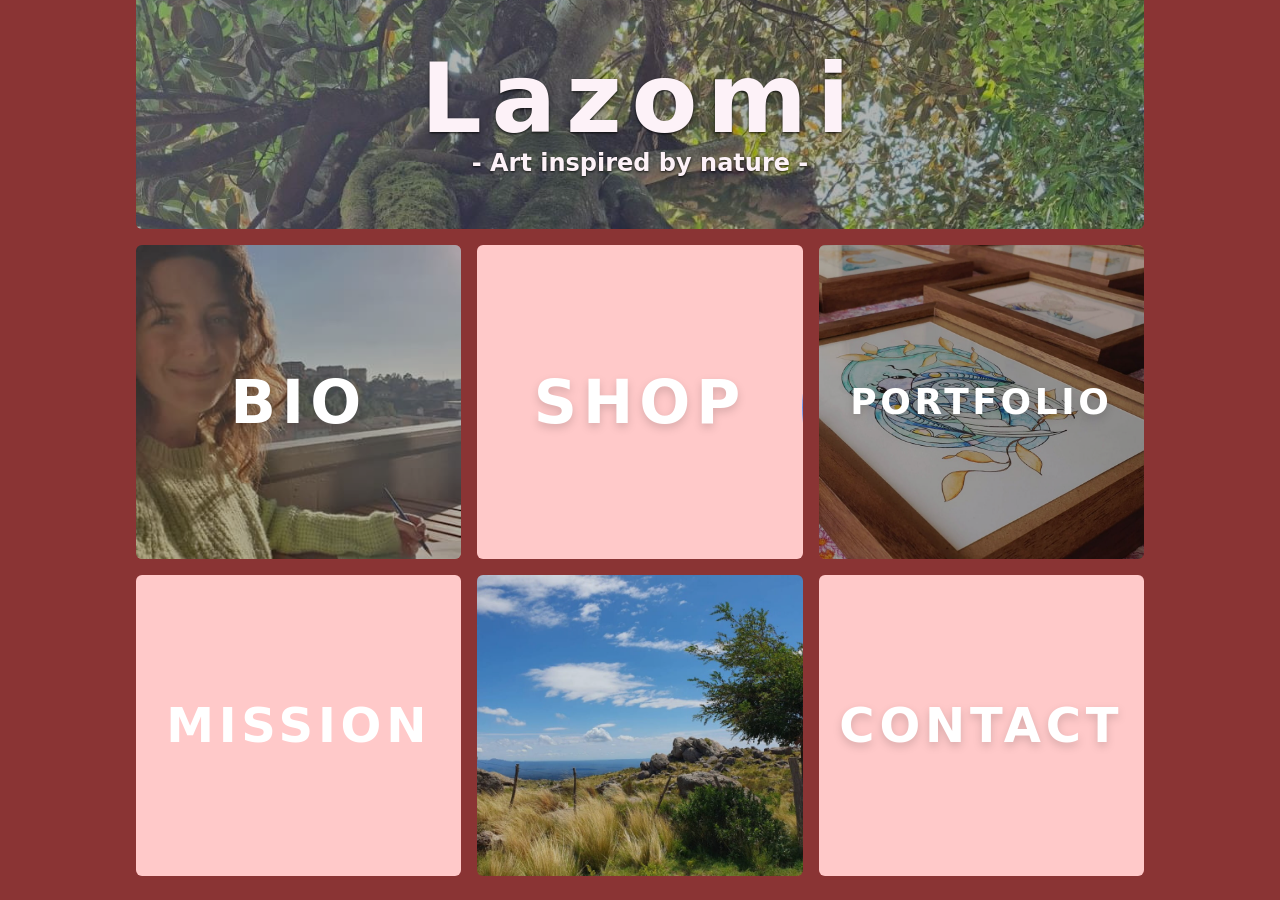
==== index.html @ fb1c8944 "Deploying to gh-pages from @ larasitruk/lazomi@d0b85a4c2a2a8934ba18898c86b5fc53dd239959 🚀" ====
<!doctype html>
<html lang="en">
    <head>
        <meta charset="utf-8" />
        <meta name="viewport" content="width=device-width, initial-scale=1" />
        <title>Lazomi | Lazomi</title>
        <link rel="stylesheet" href="./style.css" />
        <link rel="canonical" href="https:&#x2F;&#x2F;lazomi.studio&#x2F;index.html" />
        <meta
            name="description"
            content="Lazomi is an artist based in Coimbra, Portugal. Creates embroidered tshirts, paintings, acquarel."
        />
        <!-- Open Graph -->
        <meta property="og:title" content="Lazomi" />
        <meta
            property="og:url"
            content="https://lazomi.studio&#x2F;index.html"
        />
        <meta property="og:site_name" content="Lazomi" />
        <meta
            property="og:type"
            content="website"
        />
        
        <meta property="og:description" content="Lazomi is an artist based in Coimbra, Portugal. Creates embroidered tshirts, paintings, acquarel." />
        
    </head>
    <body>
        <script>
// Check the URL for the debug query parameter
const urlParams = new URLSearchParams(window.location.search);

if (urlParams.get('debug') === 'true') {
  // Create a wrapper container so moving from button to tooltip keeps it open
  const container = document.createElement('div');
  Object.assign(container.style, {
    position: 'fixed',
    bottom: '20px',
    right: '20px',
    zIndex: '9999',
    display: 'flex',
    flexDirection: 'column',
    alignItems: 'flex-end', // Aligns both to the right
    gap: '10px'
  });
  document.documentElement.appendChild(container);

  // Create the floating tooltip
  const tooltip = document.createElement('div');
  Object.assign(tooltip.style, {
    padding: '12px',
    backgroundColor: '#0f172a',
    color: '#a7f3d0',
    fontFamily: 'monospace',
    fontSize: '13px',
    borderRadius: '6px',
    whiteSpace: 'pre',
    opacity: '0',
    transform: 'translateY(10px)',
    transition: 'opacity 0.2s, transform 0.2s',
    boxShadow: '0 4px 6px rgba(0,0,0,0.3)',
    pointerEvents: 'none' // Hidden by default so it doesn't block clicks when invisible
  });

  // Append tooltip to the page
  container.appendChild(tooltip);

  // Create the button element
  const colorButton = document.createElement('button');
  colorButton.textContent = 'Randomize Colors';
  Object.assign(colorButton.style, {
    padding: '12px 20px',
    backgroundColor: '#1f2937',
    color: '#ffffff',
    border: 'none',
    borderRadius: '8px',
    cursor: 'pointer',
    fontFamily: 'sans-serif',
    fontWeight: 'bold',
    boxShadow: '0 4px 6px rgba(0,0,0,0.1)'
  });
  container.appendChild(colorButton);

  // Helper function to read the current variables and update the tooltip text
  const showTooltip = () => {
    // getComputedStyle gets the actual applied variables, not just inline ones
    const rootStyles = getComputedStyle(document.documentElement);
    const surround = rootStyles.getPropertyValue('--color-surround').trim() || 'not set';
    const box = rootStyles.getPropertyValue('--color-box').trim() || 'not set';
    const boxInner = rootStyles.getPropertyValue('--color-box-inner').trim() || 'not set';
    const anim = rootStyles.getPropertyValue('--color-box-animation').trim() || 'not set';
    const primary = rootStyles.getPropertyValue('--color-primary').trim() || 'not set';
    const secondary = rootStyles.getPropertyValue('--color-secondary').trim() || 'not set';

    tooltip.textContent = `@theme {\n  --color-primary: ${primary}\n  --color-secondary: ${secondary}\n  --color-surround: ${surround};\n  --color-box: ${box};\n  --color-box-inner: ${boxInner};\n  --color-box-animation: ${anim};\n}`;
    tooltip.style.opacity = '1';
    tooltip.style.transform = 'translateY(0)';
    tooltip.style.pointerEvents = 'auto';
  };

  const hideTooltip = () => {
    tooltip.style.opacity = '0';
    tooltip.style.transform = 'translateY(10px)';
    tooltip.style.pointerEvents = 'none';
  };
  // Desktop Hover Events
  container.addEventListener('mouseenter', showTooltip);
  container.addEventListener('mouseleave', hideTooltip);

  // Mobile "Tap Out" Event
  // Listens for taps anywhere on the document. If the tap is NOT inside our container, hide it.
  document.addEventListener('touchstart', (e) => {
    if (!container.contains(e.target)) {
      hideTooltip();
    }
  });

  // Helper function to generate a random hex color
  const getRandomHexColor = () => {
    return '#' + Math.floor(Math.random() * 16777215).toString(16).padStart(6, '0');
  };

  // Helper to generate HSL colors with specific lightness boundaries
  const getRandomHsl = (minLightness, maxLightness) => {
    const h = Math.floor(Math.random() * 360); // Hue: 0 to 360 (any color)
    const s = Math.floor(Math.random() * 50) + 50; // Saturation: 50% to 100% (keeps them vibrant)
    const l = Math.floor(Math.random() * (maxLightness - minLightness + 1)) + minLightness;

    return `hsl(${h}, ${s}%, ${l}%)`;
  };

  // Getting a random number between two values
  function getRandomArbitrary(min, max) {
    return Math.random() * (max - min) + min;
  }

  // Add the click event listener
  colorButton.addEventListener('click', () => {
    const root = document.documentElement;

    // Randomly decide if the main box should be dark or light
    const isBoxDark = Math.random() > 0.5;
    // Force strict separation in Lightness (L) values
    const boxColor = isBoxDark ? getRandomHsl(10, 35) : getRandomHsl(75, 95);
    const primaryColor = isBoxDark ? getRandomHsl(75, 85) : getRandomHsl(10, 35);
    const innerColor = getRandomHsl(75, 95);

    // Apply the variables
    root.style.setProperty('--color-box', boxColor);
    root.style.setProperty('--color-box-inner', innerColor);
    root.style.setProperty('--color-primary', primaryColor);

    const isSurroundDark = Math.random() > 0.5;
    const surroundColor = isBoxDark ? getRandomHsl(10, 35) : getRandomHsl(75, 95);
    const secondaryColor = isBoxDark ? getRandomHsl(75, 95) : getRandomHsl(10, 35);
    root.style.setProperty('--color-surround', surroundColor);
    root.style.setProperty('--color-secondary', secondaryColor);

    root.style.setProperty('--color-box-animation', getRandomHsl(30, 60));

    // Update the tooltip immediately so you don't have to move the mouse away and back
    showTooltip();
  });
}
</script>

        
<main class="grid grid-rows-1 h-dvh md:pb-4">
    <div
        class="grid grid-cols-1 place-items-stretch w-full mx-auto max-w-5xl h-full"
    >
        <div
            class="grid grid-cols-2 md:grid-cols-3 place-items-stretch gap-4 md:gap-4 items-stretch pr-2 pb-2 pl-2"
        >
            <div class="col-span-2 md:col-span-3 grid place-items-center">
                <div
                    class="relative w-full h-full overflow-hidden group rounded-b-md"
                >
                    <img
                        src="images/lazomi-block-bg.jpg"
                        alt="Background"
                        class="absolute inset-0 object-cover w-full h-full transition-all duration-500 ease-in-out group-hover:grayscale"
                    />
                    <div class="absolute inset-0 bg-black/30"></div>
                    <div
                        class="absolute inset-0 flex items-center justify-center"
                    >
                        <div>
                            <h1
                                class="text-6xl md:text-8xl font-black text-primary  tracking-widest drop-shadow-lg select-none"
                            >
                                <a href="./" class="drop-shadow-[0_1px_1px_rgba(0,0,0,0.8)]">Lazomi</a>
                            </h1>
                            <h2
                                class="text-lg md:text-2xl font-black text-primary text-center drop-shadow-[0_1px_1px_rgba(0,0,0,0.8)]"
                            >
                                - Art inspired by nature -
                            </h2>
                        </div>
                    </div>
                </div>
            </div>
            <div
                class="order-1 rounded-md transition hover:scale-105 duration-400 hover:drop-shadow-2xl hover:z-40 active:scale-95"
            >
                <a href="./bio">
                    <div
                        class="relative w-full h-full overflow-hidden group rounded-md"
                    >
                        <img
                            src="images/me1.jpg"
                            alt="Background"
                            class="absolute inset-0 object-cover w-full h-full transition-all duration-500 ease-in-out group-hover:grayscale"
                        />
                        <div class="absolute inset-0 bg-black/30"></div>
                        <div
                            class="absolute inset-0 flex items-center justify-center"
                        >
                            <h2
                                class="text-4xl md:text-6xl font-black text-box-inner tracking-widest drop-shadow-lg select-none"
                            >
                                BIO
                            </h2>
                        </div>
                    </div>
                </a>
            </div>

            <div
                class="order-2 bg-box group relative z-0 overflow-hidden overflow-x-hidden rounded-md h-full text-neutral-50 transition hover:scale-105 duration-400 hover:drop-shadow-2xl hover:z-40 active:scale-95"
            >
                <a
                    href="https://www.etsy.com/shop/LazomiCreative"
                    target="_blank"
                    rel="noopener noreferrer"
                    class="w-full"
                >
                    <div class="grid place-items-center h-full z-10">
                        <h2
                            class="text-2xl md:text-6xl font-black text-box-inner tracking-widest drop-shadow-lg select-none z-10"
                        >
                            SHOP
                        </h2>
                    </div>
                    ><span class="absolute inset-0 overflow-hidden rounded-md"
                        ><span
                            class="absolute left-0 aspect-square w-full origin-center md:origin-top-right translate-x-full rounded-full bg-box-animation transition-all duration-500 group-hover:translate-x-0 group-hover:scale-200"
                        ></span
                    ></span>
                </a>
            </div>
            <div
                class="order-6 rounded-md md:order-3 transition hover:scale-105 duration-400 hover:drop-shadow-2xl hover:z-40 active:scale-95"
            >
                <a href="./portfolio">
                    <div
                        class="relative w-full h-full overflow-hidden group rounded-md"
                    >
                        <img
                            src="images/pf-bg.jpg"
                            alt="Background"
                            class="absolute inset-0 object-cover w-full h-full transition-all duration-500 ease-in-out group-hover:grayscale"
                        />
                        <div class="absolute inset-0 bg-black/30"></div>
                        <div
                            class="absolute inset-0 flex items-center justify-center"
                        >
                            <h2
                                class="text-xl md:text-4xl font-black text-box-inner tracking-widest drop-shadow-lg select-none"
                            >
                                PORTFOLIO
                            </h2>
                        </div>
                    </div>
                </a>
            </div>
            <div
                class="order-4 bg-box group relative z-0 overflow-hidden overflow-x-hidden rounded-md h-full text-neutral-50 transition hover:scale-105 duration-200 hover:drop-shadow-2xl hover:z-20 active:scale-95"
            >
                <a href="./mission" class="w-full">
                    <div class="grid place-items-center h-full z-10">
                        <h2
                            class="text-2xl md:text-5xl font-black text-box-inner tracking-widest  select-none z-10"
                        >
                            MISSION
                        </h2>
                    </div>
                    ><span class="absolute inset-0 overflow-hidden rounded-md"
                        ><span
                            class="absolute left-0 aspect-square w-full origin-center md:origin-top-left translate-x-full rounded-full bg-box-animation transition-all duration-500 group-hover:translate-x-0 group-hover:scale-200"
                        ></span
                    ></span>
                </a>
            </div>

            <div class="order-5 rounded-md">
                <div
                    class="relative w-full h-full overflow-hidden group rounded-md"
                >
                    <img
                        src="images/cell-bg.jpg"
                        alt="Background"
                        class="absolute inset-0 object-cover w-full h-full transition-all duration-500 ease-in-out"
                    />
                    <div class="absolute inset-0 bg-black/10"></div>
                </div>
            </div>

            <div
                class="order-6 bg-box group relative z-0 overflow-hidden overflow-x-hidden rounded-md h-full text-neutral-50 transition hover:scale-105 duration-400 hover:drop-shadow-2xl hover:z-40 active:scale-95"
            >
                <a href="./contact" class="w-full">
                    <div class="grid place-items-center h-full z-10">
                        <h2
                            class="text-2xl md:text-5xl font-black text-box-inner tracking-widest drop-shadow-lg select-none z-10"
                        >
                            CONTACT
                        </h2>
                    </div>
                    ><span class="absolute inset-0 overflow-hidden rounded-md"
                        ><span
                            class="absolute left-0 aspect-square w-full origin-center md:origin-bottom-right translate-x-full rounded-full bg-box-animation transition-all duration-500 group-hover:translate-x-0 group-hover:scale-200"
                        ></span
                    ></span>
                </a>
            </div>
        </div>
    </div>
</main>

    </body>
</html>
---- style.css ----
/*! tailwindcss v4.3.2 | MIT License | https://tailwindcss.com */
@layer properties{@supports (((-webkit-hyphens:none)) and (not (margin-trim:inline))) or ((-moz-orient:inline) and (not (color:rgb(from red r g b)))){*,:before,:after,::backdrop{--tw-translate-x:0;--tw-translate-y:0;--tw-translate-z:0;--tw-rotate-x:initial;--tw-rotate-y:initial;--tw-rotate-z:initial;--tw-skew-x:initial;--tw-skew-y:initial;--tw-border-style:solid;--tw-font-weight:initial;--tw-tracking:initial;--tw-blur:initial;--tw-brightness:initial;--tw-contrast:initial;--tw-grayscale:initial;--tw-hue-rotate:initial;--tw-invert:initial;--tw-opacity:initial;--tw-saturate:initial;--tw-sepia:initial;--tw-drop-shadow:initial;--tw-drop-shadow-color:initial;--tw-drop-shadow-alpha:100%;--tw-drop-shadow-size:initial;--tw-duration:initial;--tw-ease:initial;--tw-scale-x:1;--tw-scale-y:1;--tw-scale-z:1;--tw-shadow:0 0 #0000;--tw-shadow-color:initial;--tw-shadow-alpha:100%;--tw-inset-shadow:0 0 #0000;--tw-inset-shadow-color:initial;--tw-inset-shadow-alpha:100%;--tw-ring-color:initial;--tw-ring-shadow:0 0 #0000;--tw-inset-ring-color:initial;--tw-inset-ring-shadow:0 0 #0000;--tw-ring-inset:initial;--tw-ring-offset-width:0px;--tw-ring-offset-color:#fff;--tw-ring-offset-shadow:0 0 #0000;--tw-backdrop-blur:initial;--tw-backdrop-brightness:initial;--tw-backdrop-contrast:initial;--tw-backdrop-grayscale:initial;--tw-backdrop-hue-rotate:initial;--tw-backdrop-invert:initial;--tw-backdrop-opacity:initial;--tw-backdrop-saturate:initial;--tw-backdrop-sepia:initial;--tw-space-x-reverse:0;--tw-space-y-reverse:0;--tw-leading:initial}}}@layer theme{:root,:host{--font-sans:ui-sans-serif, system-ui, sans-serif, "Apple Color Emoji", "Segoe UI Emoji", "Segoe UI Symbol", "Noto Color Emoji";--font-mono:ui-monospace, SFMono-Regular, Menlo, Monaco, Consolas, "Liberation Mono", "Courier New", monospace;--color-red-200:oklch(88.5% .062 18.334);--color-red-400:oklch(70.4% .191 22.216);--color-orange-400:oklch(75% .183 55.934);--color-amber-50:oklch(98.7% .022 95.277);--color-yellow-300:oklch(90.5% .182 98.111);--color-green-400:oklch(79.2% .209 151.711);--color-emerald-300:oklch(84.5% .143 164.978);--color-teal-900:oklch(38.6% .063 188.416);--color-cyan-300:oklch(86.5% .127 207.078);--color-blue-400:oklch(70.7% .165 254.624);--color-blue-500:oklch(62.3% .214 259.815);--color-indigo-400:oklch(67.3% .182 276.935);--color-purple-300:oklch(82.7% .119 306.383);--color-pink-50:oklch(97.1% .014 343.198);--color-pink-400:oklch(71.8% .202 349.761);--color-gray-100:oklch(96.7% .003 264.542);--color-gray-300:oklch(87.2% .01 258.338);--color-gray-700:oklch(37.3% .034 259.733);--color-gray-800:oklch(27.8% .033 256.848);--color-gray-900:oklch(21% .034 264.665);--color-neutral-50:oklch(98.5% 0 0);--color-black:#000;--color-white:#fff;--spacing:.25rem;--container-3xl:48rem;--container-5xl:64rem;--text-xs:.75rem;--text-xs--line-height:calc(1 / .75);--text-sm:.875rem;--text-sm--line-height:calc(1.25 / .875);--text-lg:1.125rem;--text-lg--line-height:calc(1.75 / 1.125);--text-xl:1.25rem;--text-xl--line-height:calc(1.75 / 1.25);--text-2xl:1.5rem;--text-2xl--line-height:calc(2 / 1.5);--text-3xl:1.875rem;--text-3xl--line-height:calc(2.25 / 1.875);--text-4xl:2.25rem;--text-4xl--line-height:calc(2.5 / 2.25);--text-5xl:3rem;--text-5xl--line-height:1;--text-6xl:3.75rem;--text-6xl--line-height:1;--text-8xl:6rem;--text-8xl--line-height:1;--font-weight-bold:700;--font-weight-black:900;--tracking-tighter:-.05em;--tracking-wide:.025em;--tracking-widest:.1em;--leading-relaxed:1.625;--radius-md:.375rem;--radius-lg:.5rem;--drop-shadow-sm:0 1px 2px #00000026;--drop-shadow-lg:0 4px 4px #00000026;--drop-shadow-xl:0 9px 7px #0000001a;--drop-shadow-2xl:0 25px 25px #00000026;--ease-in-out:cubic-bezier(.4, 0, .2, 1);--blur-sm:8px;--default-transition-duration:.15s;--default-transition-timing-function:cubic-bezier(.4, 0, .2, 1);--default-font-family:var(--font-sans);--default-mono-font-family:var(--font-mono);--color-surround:#8a3434;--color-box:var(--color-red-200);--color-box-inner:var(--color-white);--color-box-animation:var(--color-blue-500);--color-primary:var(--color-pink-50);--color-secondary:var(--color-white)}}@layer base{*,:after,:before,::backdrop{box-sizing:border-box;border:0 solid;margin:0;padding:0}::file-selector-button{box-sizing:border-box;border:0 solid;margin:0;padding:0}html,:host{-webkit-text-size-adjust:100%;tab-size:4;line-height:1.5;font-family:var(--default-font-family,ui-sans-serif, system-ui, sans-serif, "Apple Color Emoji", "Segoe UI Emoji", "Segoe UI Symbol", "Noto Color Emoji");font-feature-settings:var(--default-font-feature-settings,normal);font-variation-settings:var(--default-font-variation-settings,normal);-webkit-tap-highlight-color:transparent}hr{height:0;color:inherit;border-top-width:1px}abbr:where([title]){text-decoration:underline dotted}h1,h2,h3,h4,h5,h6{font-size:inherit;font-weight:inherit}a{color:inherit;-webkit-text-decoration:inherit;-webkit-text-decoration:inherit;-webkit-text-decoration:inherit;text-decoration:inherit}b,strong{font-weight:bolder}code,kbd,samp,pre{font-family:var(--default-mono-font-family,ui-monospace, SFMono-Regular, Menlo, Monaco, Consolas, "Liberation Mono", "Courier New", monospace);font-feature-settings:var(--default-mono-font-feature-settings,normal);font-variation-settings:var(--default-mono-font-variation-settings,normal);font-size:1em}small{font-size:80%}sub,sup{vertical-align:baseline;font-size:75%;line-height:0;position:relative}sub{bottom:-.25em}sup{top:-.5em}table{text-indent:0;border-color:inherit;border-collapse:collapse}:-moz-focusring{outline:auto}progress{vertical-align:baseline}summary{display:list-item}ol,ul,menu{list-style:none}img,svg,video,canvas,audio,iframe,embed,object{vertical-align:middle;display:block}img,video{max-width:100%;height:auto}button,input,select,optgroup,textarea{font:inherit;font-feature-settings:inherit;font-variation-settings:inherit;letter-spacing:inherit;color:inherit;opacity:1;background-color:#0000;border-radius:0}::file-selector-button{font:inherit;font-feature-settings:inherit;font-variation-settings:inherit;letter-spacing:inherit;color:inherit;opacity:1;background-color:#0000;border-radius:0}:where(select:is([multiple],[size])) optgroup{font-weight:bolder}:where(select:is([multiple],[size])) optgroup option{padding-inline-start:20px}::file-selector-button{margin-inline-end:4px}::placeholder{opacity:1}@supports (not ((-webkit-appearance:-apple-pay-button))) or (contain-intrinsic-size:1px){::placeholder{color:currentColor}@supports (color:color-mix(in lab, red, red)){::placeholder{color:color-mix(in oklab, currentcolor 50%, transparent)}}}textarea{resize:vertical}::-webkit-search-decoration{-webkit-appearance:none}::-webkit-date-and-time-value{min-height:1lh;text-align:inherit}::-webkit-datetime-edit{display:inline-flex}::-webkit-datetime-edit-fields-wrapper{padding:0}::-webkit-datetime-edit{padding-block:0}::-webkit-datetime-edit-year-field{padding-block:0}::-webkit-datetime-edit-month-field{padding-block:0}::-webkit-datetime-edit-day-field{padding-block:0}::-webkit-datetime-edit-hour-field{padding-block:0}::-webkit-datetime-edit-minute-field{padding-block:0}::-webkit-datetime-edit-second-field{padding-block:0}::-webkit-datetime-edit-millisecond-field{padding-block:0}::-webkit-datetime-edit-meridiem-field{padding-block:0}::-webkit-calendar-picker-indicator{line-height:1}:-moz-ui-invalid{box-shadow:none}button,input:where([type=button],[type=reset],[type=submit]){appearance:button}::file-selector-button{appearance:button}::-webkit-inner-spin-button{height:auto}::-webkit-outer-spin-button{height:auto}[hidden]:where(:not([hidden=until-found])){display:none!important}}@layer components{body{background-color:var(--color-surround);color:var(--color-amber-50);overflow-x:hidden}.topbar{z-index:50;background-color:var(--color-box);--tw-shadow:0 4px 6px -1px var(--tw-shadow-color,#0000001a), 0 2px 4px -2px var(--tw-shadow-color,#0000001a);box-shadow:var(--tw-inset-shadow), var(--tw-inset-ring-shadow), var(--tw-ring-offset-shadow), var(--tw-ring-shadow), var(--tw-shadow);--tw-backdrop-blur:blur(var(--blur-sm));backdrop-filter:var(--tw-backdrop-blur,) var(--tw-backdrop-brightness,) var(--tw-backdrop-contrast,) var(--tw-backdrop-grayscale,) var(--tw-backdrop-hue-rotate,) var(--tw-backdrop-invert,) var(--tw-backdrop-opacity,) var(--tw-backdrop-saturate,) var(--tw-backdrop-sepia,);position:sticky;top:0}.topbar-content{max-width:var(--container-3xl);padding-inline:calc(var(--spacing) * 4);padding-block:calc(var(--spacing) * 3);justify-content:space-between;align-items:center;margin-inline:auto;display:flex}.topbar-nav{display:flex}:where(.topbar-nav>:not(:last-child)){--tw-space-x-reverse:0;margin-inline-start:calc(calc(var(--spacing) * 4) * var(--tw-space-x-reverse));margin-inline-end:calc(calc(var(--spacing) * 4) * calc(1 - var(--tw-space-x-reverse)))}.topbar-link{color:var(--color-gray-700);text-decoration-line:underline}@media (hover:hover){.topbar-link:hover{color:var(--color-gray-800)}}.brand{font-size:var(--text-xl);line-height:var(--tw-leading,var(--text-xl--line-height));--tw-font-weight:var(--font-weight-bold);font-weight:var(--font-weight-bold);--tw-tracking:var(--tracking-tighter);letter-spacing:var(--tracking-tighter);color:var(--color-primary)}@keyframes rotate{0%{transform:rotate(0)}to{transform:rotate(360deg)}}.btn-shop{border-radius:var(--radius-lg);background-color:var(--color-white);padding-inline:calc(var(--spacing) * 4);padding-block:calc(var(--spacing) * 1.5);font-size:var(--text-xs);line-height:var(--tw-leading,var(--text-xs--line-height));--tw-font-weight:var(--font-weight-bold);font-weight:var(--font-weight-bold);--tw-tracking:var(--tracking-widest);letter-spacing:var(--tracking-widest);color:var(--color-teal-900);text-transform:uppercase;--tw-shadow:0 10px 15px -3px var(--tw-shadow-color,#0000001a), 0 4px 6px -4px var(--tw-shadow-color,#0000001a);box-shadow:var(--tw-inset-shadow), var(--tw-inset-ring-shadow), var(--tw-ring-offset-shadow), var(--tw-ring-shadow), var(--tw-shadow);--tw-shadow-color:#7d87ff80;position:relative}@supports (color:color-mix(in lab, red, red)){.btn-shop{--tw-shadow-color:color-mix(in oklab, color-mix(in oklab, var(--color-indigo-400) 50%, transparent) var(--tw-shadow-alpha), transparent)}}.btn-shop{transition-property:all;transition-timing-function:var(--tw-ease,var(--default-transition-timing-function));transition-duration:var(--tw-duration,var(--default-transition-duration));--tw-duration:.3s;transition-duration:.3s}@media (hover:hover){.btn-shop:hover{--tw-shadow-color:#7d87ffe6}@supports (color:color-mix(in lab, red, red)){.btn-shop:hover{--tw-shadow-color:color-mix(in oklab, color-mix(in oklab, var(--color-indigo-400) 90%, transparent) var(--tw-shadow-alpha), transparent)}}.btn-shop:hover{--tw-drop-shadow-size:drop-shadow(0 25px 25px var(--tw-drop-shadow-color,#00000026));--tw-drop-shadow:drop-shadow(var(--drop-shadow-2xl));filter:var(--tw-blur,) var(--tw-brightness,) var(--tw-contrast,) var(--tw-grayscale,) var(--tw-hue-rotate,) var(--tw-invert,) var(--tw-saturate,) var(--tw-sepia,) var(--tw-drop-shadow,)}}.btn-shop:active{--tw-translate-y:calc(var(--spacing) * .5);translate:var(--tw-translate-x) var(--tw-translate-y);--tw-shadow:0 0 #0000;box-shadow:var(--tw-inset-shadow), var(--tw-inset-ring-shadow), var(--tw-ring-offset-shadow), var(--tw-ring-shadow), var(--tw-shadow);--tw-drop-shadow: ;filter:var(--tw-blur,) var(--tw-brightness,) var(--tw-contrast,) var(--tw-grayscale,) var(--tw-hue-rotate,) var(--tw-invert,) var(--tw-saturate,) var(--tw-sepia,) var(--tw-drop-shadow,)}.btn-shop{z-index:10}.markdown{max-width:var(--container-3xl);padding-inline:calc(var(--spacing) * 4);color:var(--color-secondary);margin-inline:auto}.markdown h1,.markdown h2,.markdown h3,.markdown h4,.markdown h5{scroll-margin-top:calc(var(--spacing) * 20)}.markdown h1{margin-top:calc(var(--spacing) * 12);margin-bottom:calc(var(--spacing) * 6);font-size:var(--text-4xl);line-height:var(--tw-leading,var(--text-4xl--line-height));--tw-font-weight:var(--font-weight-bold);font-weight:var(--font-weight-bold)}.markdown h2{margin-top:calc(var(--spacing) * 10);margin-bottom:calc(var(--spacing) * 5);font-size:var(--text-3xl);line-height:var(--tw-leading,var(--text-3xl--line-height));--tw-font-weight:var(--font-weight-bold);font-weight:var(--font-weight-bold)}.markdown h3{margin-top:calc(var(--spacing) * 8);margin-bottom:calc(var(--spacing) * 4);font-size:var(--text-2xl);line-height:var(--tw-leading,var(--text-2xl--line-height));--tw-font-weight:var(--font-weight-bold);font-weight:var(--font-weight-bold)}.markdown h4{margin-top:calc(var(--spacing) * 6);margin-bottom:calc(var(--spacing) * 3);font-size:var(--text-xl);line-height:var(--tw-leading,var(--text-xl--line-height));--tw-font-weight:var(--font-weight-bold);font-weight:var(--font-weight-bold)}.markdown h5{margin-top:calc(var(--spacing) * 4);margin-bottom:calc(var(--spacing) * 2);font-size:var(--text-lg);line-height:var(--tw-leading,var(--text-lg--line-height));--tw-font-weight:var(--font-weight-bold);font-weight:var(--font-weight-bold)}.markdown a{color:var(--color-blue-400);text-underline-offset:2px;transition-property:color,background-color,border-color,outline-color,text-decoration-color,fill,stroke,--tw-gradient-from,--tw-gradient-via,--tw-gradient-to;transition-timing-function:var(--tw-ease,var(--default-transition-timing-function));transition-duration:var(--tw-duration,var(--default-transition-duration));text-decoration-line:underline;text-decoration-thickness:1px}.markdown a:hover{color:var(--color-blue-500);text-decoration-thickness:2px}.markdown ul{margin-bottom:calc(var(--spacing) * 4);margin-left:calc(var(--spacing) * 6);list-style-type:disc;list-style-position:outside}:where(.markdown ul>:not(:last-child)){--tw-space-y-reverse:0;margin-block-start:calc(calc(var(--spacing) * 2) * var(--tw-space-y-reverse));margin-block-end:calc(calc(var(--spacing) * 2) * calc(1 - var(--tw-space-y-reverse)))}.markdown ol{margin-bottom:calc(var(--spacing) * 4);margin-left:calc(var(--spacing) * 6);list-style-type:decimal;list-style-position:outside}:where(.markdown ol>:not(:last-child)){--tw-space-y-reverse:0;margin-block-start:calc(calc(var(--spacing) * 2) * var(--tw-space-y-reverse));margin-block-end:calc(calc(var(--spacing) * 2) * calc(1 - var(--tw-space-y-reverse)))}.markdown p{margin-bottom:calc(var(--spacing) * 4);--tw-leading:var(--leading-relaxed);line-height:var(--leading-relaxed)}.markdown blockquote{margin-block:calc(var(--spacing) * 6);border-left-style:var(--tw-border-style);border-left-width:4px;border-color:var(--color-gray-300);padding-left:calc(var(--spacing) * 4);color:var(--color-gray-700);font-style:italic}.markdown code{background-color:var(--color-gray-100);padding-inline:var(--spacing);font-family:var(--font-mono);font-size:var(--text-sm);line-height:var(--tw-leading,var(--text-sm--line-height));border-radius:.25rem}.markdown pre{margin-block:calc(var(--spacing) * 6);border-radius:var(--radius-lg);background-color:var(--color-gray-900);padding:calc(var(--spacing) * 4);color:var(--color-gray-100);overflow-x:auto}.markdown pre code{color:inherit;background-color:#0000;padding:0}.markdown .heading-anchor{padding-left:calc(var(--spacing) * 3);font-size:var(--text-lg);line-height:var(--tw-leading,var(--text-lg--line-height));opacity:.5;display:none}.markdown img{border-radius:var(--radius-lg);border-style:var(--tw-border-style);background-color:var(--color-teal-900);border-width:2px}@media (width>=48rem){.markdown img{max-width:66.6667%}}.bubble{animation:1.8s ease-out infinite floatCloseBy}.b-left-1{--tx:-15px;--ty:-15px;width:8px;height:8px;animation-delay:0s;top:25%;left:-4px}.b-left-2{--tx:-20px;--ty:-5px;width:12px;height:12px;animation-delay:.9s;top:55%;left:-6px}.b-top-1{--tx:-8px;--ty:-25px;width:10px;height:10px;animation-delay:.2s;top:-6px;left:35%}.b-top-2{--tx:8px;--ty:-20px;width:8px;height:8px;animation-delay:1.1s;top:-4px;left:65%}.b-right-1{--tx:5px;--ty:-10px;width:11px;height:11px;animation-delay:.4s;top:35%;right:-6px}.b-right-2{--tx:5px;--ty:0px;width:9px;height:9px;animation-delay:1.3s;top:65%;right:-4px}.b-bottom-1{--tx:-5px;--ty:18px;width:10px;height:10px;animation-delay:.6s;bottom:-6px;left:30%}.b-bottom-2{--tx:10px;--ty:22px;width:13px;height:13px;animation-delay:1.5s;bottom:-4px;left:70%}@keyframes floatCloseBy{0%{opacity:0;transform:translate(0)scale(.4)}20%{opacity:1}70%{opacity:.8}to{transform:translate(var(--tx), var(--ty)) scale(1.1);opacity:0}}}@layer utilities{.pointer-events-none{pointer-events:none}.invisible{visibility:hidden}.absolute{position:absolute}.fixed{position:fixed}.relative{position:relative}.static{position:static}.inset-0{inset:0}.left-0{left:0}.z-0{z-index:0}.z-10{z-index:10}.z-40{z-index:40}.order-1{order:1}.order-2{order:2}.order-4{order:4}.order-5{order:5}.order-6{order:6}.col-span-2{grid-column:span 2/span 2}.container{width:100%}@media (width>=40rem){.container{max-width:40rem}}@media (width>=48rem){.container{max-width:48rem}}@media (width>=64rem){.container{max-width:64rem}}@media (width>=80rem){.container{max-width:80rem}}@media (width>=96rem){.container{max-width:96rem}}.mx-auto{margin-inline:auto}.my-8{margin-block:calc(var(--spacing) * 8)}.block{display:block}.contents{display:contents}.flex{display:flex}.grid{display:grid}.inline{display:inline}.inline-block{display:inline-block}.aspect-square{aspect-ratio:1}.h-8{height:calc(var(--spacing) * 8)}.h-dvh{height:100dvh}.h-full{height:100%}.w-8{width:calc(var(--spacing) * 8)}.w-full{width:100%}.max-w-5xl{max-width:var(--container-5xl)}.origin-center{transform-origin:50%}.translate-x-full{--tw-translate-x:100%;translate:var(--tw-translate-x) var(--tw-translate-y)}.transform{transform:var(--tw-rotate-x,) var(--tw-rotate-y,) var(--tw-rotate-z,) var(--tw-skew-x,) var(--tw-skew-y,)}.grid-cols-1{grid-template-columns:repeat(1,minmax(0,1fr))}.grid-cols-2{grid-template-columns:repeat(2,minmax(0,1fr))}.grid-rows-1{grid-template-rows:repeat(1,minmax(0,1fr))}.flex-wrap{flex-wrap:wrap}.place-items-center{place-items:center}.place-items-stretch{place-items:stretch stretch}.items-center{align-items:center}.items-stretch{align-items:stretch}.justify-center{justify-content:center}.gap-4{gap:calc(var(--spacing) * 4)}.gap-8{gap:calc(var(--spacing) * 8)}.overflow-hidden{overflow:hidden}.overflow-x-hidden{overflow-x:hidden}.rounded-full{border-radius:3.40282e38px}.rounded-md{border-radius:var(--radius-md)}.rounded-b-md{border-bottom-right-radius:var(--radius-md);border-bottom-left-radius:var(--radius-md)}.border{border-style:var(--tw-border-style);border-width:1px}.bg-black\/10{background-color:#0000001a}@supports (color:color-mix(in lab, red, red)){.bg-black\/10{background-color:color-mix(in oklab, var(--color-black) 10%, transparent)}}.bg-black\/30{background-color:#0000004d}@supports (color:color-mix(in lab, red, red)){.bg-black\/30{background-color:color-mix(in oklab, var(--color-black) 30%, transparent)}}.bg-box{background-color:var(--color-box)}.bg-box-animation{background-color:var(--color-box-animation)}.bg-cyan-300\/50{background-color:#53eafd80}@supports (color:color-mix(in lab, red, red)){.bg-cyan-300\/50{background-color:color-mix(in oklab, var(--color-cyan-300) 50%, transparent)}}.bg-emerald-300\/50{background-color:#5ee9b580}@supports (color:color-mix(in lab, red, red)){.bg-emerald-300\/50{background-color:color-mix(in oklab, var(--color-emerald-300) 50%, transparent)}}.bg-green-400\/50{background-color:#05df7280}@supports (color:color-mix(in lab, red, red)){.bg-green-400\/50{background-color:color-mix(in oklab, var(--color-green-400) 50%, transparent)}}.bg-orange-400\/50{background-color:#ff8b1a80}@supports (color:color-mix(in lab, red, red)){.bg-orange-400\/50{background-color:color-mix(in oklab, var(--color-orange-400) 50%, transparent)}}.bg-pink-400\/50{background-color:#fb64b680}@supports (color:color-mix(in lab, red, red)){.bg-pink-400\/50{background-color:color-mix(in oklab, var(--color-pink-400) 50%, transparent)}}.bg-purple-300\/50{background-color:#d9b3ff80}@supports (color:color-mix(in lab, red, red)){.bg-purple-300\/50{background-color:color-mix(in oklab, var(--color-purple-300) 50%, transparent)}}.bg-red-400\/50{background-color:#ff656880}@supports (color:color-mix(in lab, red, red)){.bg-red-400\/50{background-color:color-mix(in oklab, var(--color-red-400) 50%, transparent)}}.bg-yellow-300\/50{background-color:#ffe02a80}@supports (color:color-mix(in lab, red, red)){.bg-yellow-300\/50{background-color:color-mix(in oklab, var(--color-yellow-300) 50%, transparent)}}.object-cover{object-fit:cover}.pt-4{padding-top:calc(var(--spacing) * 4)}.pr-2{padding-right:calc(var(--spacing) * 2)}.pb-2{padding-bottom:calc(var(--spacing) * 2)}.pl-2{padding-left:calc(var(--spacing) * 2)}.text-center{text-align:center}.text-2xl{font-size:var(--text-2xl);line-height:var(--tw-leading,var(--text-2xl--line-height))}.text-4xl{font-size:var(--text-4xl);line-height:var(--tw-leading,var(--text-4xl--line-height))}.text-6xl{font-size:var(--text-6xl);line-height:var(--tw-leading,var(--text-6xl--line-height))}.text-lg{font-size:var(--text-lg);line-height:var(--tw-leading,var(--text-lg--line-height))}.text-xl{font-size:var(--text-xl);line-height:var(--tw-leading,var(--text-xl--line-height))}.font-black{--tw-font-weight:var(--font-weight-black);font-weight:var(--font-weight-black)}.tracking-wide{--tw-tracking:var(--tracking-wide);letter-spacing:var(--tracking-wide)}.tracking-widest{--tw-tracking:var(--tracking-widest);letter-spacing:var(--tracking-widest)}.text-box-inner{color:var(--color-box-inner)}.text-neutral-50{color:var(--color-neutral-50)}.text-primary{color:var(--color-primary)}.opacity-0{opacity:0}.opacity-100{opacity:1}.drop-shadow-\[0_1px_1px_rgba\(0\,0\,0\,0\.8\)\]{--tw-drop-shadow-size:drop-shadow(0 1px 1px var(--tw-drop-shadow-color,#000c));--tw-drop-shadow:var(--tw-drop-shadow-size);filter:var(--tw-blur,) var(--tw-brightness,) var(--tw-contrast,) var(--tw-grayscale,) var(--tw-hue-rotate,) var(--tw-invert,) var(--tw-saturate,) var(--tw-sepia,) var(--tw-drop-shadow,)}.drop-shadow-lg{--tw-drop-shadow-size:drop-shadow(0 4px 4px var(--tw-drop-shadow-color,#00000026));--tw-drop-shadow:drop-shadow(var(--drop-shadow-lg));filter:var(--tw-blur,) var(--tw-brightness,) var(--tw-contrast,) var(--tw-grayscale,) var(--tw-hue-rotate,) var(--tw-invert,) var(--tw-saturate,) var(--tw-sepia,) var(--tw-drop-shadow,)}.drop-shadow-sm{--tw-drop-shadow-size:drop-shadow(0 1px 2px var(--tw-drop-shadow-color,#00000026));--tw-drop-shadow:drop-shadow(var(--drop-shadow-sm));filter:var(--tw-blur,) var(--tw-brightness,) var(--tw-contrast,) var(--tw-grayscale,) var(--tw-hue-rotate,) var(--tw-invert,) var(--tw-saturate,) var(--tw-sepia,) var(--tw-drop-shadow,)}.drop-shadow-xl{--tw-drop-shadow-size:drop-shadow(0 9px 7px var(--tw-drop-shadow-color,#0000001a));--tw-drop-shadow:drop-shadow(var(--drop-shadow-xl));filter:var(--tw-blur,) var(--tw-brightness,) var(--tw-contrast,) var(--tw-grayscale,) var(--tw-hue-rotate,) var(--tw-invert,) var(--tw-saturate,) var(--tw-sepia,) var(--tw-drop-shadow,)}.grayscale-0{--tw-grayscale:grayscale(0%);filter:var(--tw-blur,) var(--tw-brightness,) var(--tw-contrast,) var(--tw-grayscale,) var(--tw-hue-rotate,) var(--tw-invert,) var(--tw-saturate,) var(--tw-sepia,) var(--tw-drop-shadow,)}.transition{transition-property:color,background-color,border-color,outline-color,text-decoration-color,fill,stroke,--tw-gradient-from,--tw-gradient-via,--tw-gradient-to,opacity,box-shadow,transform,translate,scale,rotate,filter,-webkit-backdrop-filter,backdrop-filter,display,content-visibility,overlay,pointer-events;transition-timing-function:var(--tw-ease,var(--default-transition-timing-function));transition-duration:var(--tw-duration,var(--default-transition-duration))}.transition-all{transition-property:all;transition-timing-function:var(--tw-ease,var(--default-transition-timing-function));transition-duration:var(--tw-duration,var(--default-transition-duration))}.duration-200{--tw-duration:.2s;transition-duration:.2s}.duration-300{--tw-duration:.3s;transition-duration:.3s}.duration-400{--tw-duration:.4s;transition-duration:.4s}.duration-500{--tw-duration:.5s;transition-duration:.5s}.ease-in-out{--tw-ease:var(--ease-in-out);transition-timing-function:var(--ease-in-out)}.select-none{-webkit-user-select:none;user-select:none}@media (hover:hover){.group-hover\:translate-x-0:is(:where(.group):hover *){--tw-translate-x:0;translate:var(--tw-translate-x) var(--tw-translate-y)}.group-hover\:scale-200:is(:where(.group):hover *){--tw-scale-x:200%;--tw-scale-y:200%;--tw-scale-z:200%;scale:var(--tw-scale-x) var(--tw-scale-y)}.group-hover\:grayscale:is(:where(.group):hover *){--tw-grayscale:grayscale(100%);filter:var(--tw-blur,) var(--tw-brightness,) var(--tw-contrast,) var(--tw-grayscale,) var(--tw-hue-rotate,) var(--tw-invert,) var(--tw-saturate,) var(--tw-sepia,) var(--tw-drop-shadow,)}.hover\:z-20:hover{z-index:20}.hover\:z-40:hover{z-index:40}.hover\:scale-105:hover{--tw-scale-x:105%;--tw-scale-y:105%;--tw-scale-z:105%;scale:var(--tw-scale-x) var(--tw-scale-y)}.hover\:scale-110:hover{--tw-scale-x:110%;--tw-scale-y:110%;--tw-scale-z:110%;scale:var(--tw-scale-x) var(--tw-scale-y)}.hover\:scale-120:hover{--tw-scale-x:120%;--tw-scale-y:120%;--tw-scale-z:120%;scale:var(--tw-scale-x) var(--tw-scale-y)}.hover\:opacity-70:hover{opacity:.7}.hover\:drop-shadow-2xl:hover{--tw-drop-shadow-size:drop-shadow(0 25px 25px var(--tw-drop-shadow-color,#00000026));--tw-drop-shadow:drop-shadow(var(--drop-shadow-2xl));filter:var(--tw-blur,) var(--tw-brightness,) var(--tw-contrast,) var(--tw-grayscale,) var(--tw-hue-rotate,) var(--tw-invert,) var(--tw-saturate,) var(--tw-sepia,) var(--tw-drop-shadow,)}.hover\:grayscale:hover{--tw-grayscale:grayscale(100%);filter:var(--tw-blur,) var(--tw-brightness,) var(--tw-contrast,) var(--tw-grayscale,) var(--tw-hue-rotate,) var(--tw-invert,) var(--tw-saturate,) var(--tw-sepia,) var(--tw-drop-shadow,)}}.active\:scale-95:active{--tw-scale-x:95%;--tw-scale-y:95%;--tw-scale-z:95%;scale:var(--tw-scale-x) var(--tw-scale-y)}@media (width>=48rem){.md\:order-3{order:3}.md\:col-span-3{grid-column:span 3/span 3}.md\:origin-bottom-right{transform-origin:100% 100%}.md\:origin-top-left{transform-origin:0 0}.md\:origin-top-right{transform-origin:100% 0}.md\:grid-cols-3{grid-template-columns:repeat(3,minmax(0,1fr))}.md\:gap-4{gap:calc(var(--spacing) * 4)}.md\:pb-4{padding-bottom:calc(var(--spacing) * 4)}.md\:text-2xl{font-size:var(--text-2xl);line-height:var(--tw-leading,var(--text-2xl--line-height))}.md\:text-4xl{font-size:var(--text-4xl);line-height:var(--tw-leading,var(--text-4xl--line-height))}.md\:text-5xl{font-size:var(--text-5xl);line-height:var(--tw-leading,var(--text-5xl--line-height))}.md\:text-6xl{font-size:var(--text-6xl);line-height:var(--tw-leading,var(--text-6xl--line-height))}.md\:text-8xl{font-size:var(--text-8xl);line-height:var(--tw-leading,var(--text-8xl--line-height))}}}@property --tw-translate-x{syntax:"*";inherits:false;initial-value:0}@property --tw-translate-y{syntax:"*";inherits:false;initial-value:0}@property --tw-translate-z{syntax:"*";inherits:false;initial-value:0}@property --tw-rotate-x{syntax:"*";inherits:false}@property --tw-rotate-y{syntax:"*";inherits:false}@property --tw-rotate-z{syntax:"*";inherits:false}@property --tw-skew-x{syntax:"*";inherits:false}@property --tw-skew-y{syntax:"*";inherits:false}@property --tw-border-style{syntax:"*";inherits:false;initial-value:solid}@property --tw-font-weight{syntax:"*";inherits:false}@property --tw-tracking{syntax:"*";inherits:false}@property --tw-blur{syntax:"*";inherits:false}@property --tw-brightness{syntax:"*";inherits:false}@property --tw-contrast{syntax:"*";inherits:false}@property --tw-grayscale{syntax:"*";inherits:false}@property --tw-hue-rotate{syntax:"*";inherits:false}@property --tw-invert{syntax:"*";inherits:false}@property --tw-opacity{syntax:"*";inherits:false}@property --tw-saturate{syntax:"*";inherits:false}@property --tw-sepia{syntax:"*";inherits:false}@property --tw-drop-shadow{syntax:"*";inherits:false}@property --tw-drop-shadow-color{syntax:"*";inherits:false}@property --tw-drop-shadow-alpha{syntax:"<percentage>";inherits:false;initial-value:100%}@property --tw-drop-shadow-size{syntax:"*";inherits:false}@property --tw-duration{syntax:"*";inherits:false}@property --tw-ease{syntax:"*";inherits:false}@property --tw-scale-x{syntax:"*";inherits:false;initial-value:1}@property --tw-scale-y{syntax:"*";inherits:false;initial-value:1}@property --tw-scale-z{syntax:"*";inherits:false;initial-value:1}@property --tw-shadow{syntax:"*";inherits:false;initial-value:0 0 #0000}@property --tw-shadow-color{syntax:"*";inherits:false}@property --tw-shadow-alpha{syntax:"<percentage>";inherits:false;initial-value:100%}@property --tw-inset-shadow{syntax:"*";inherits:false;initial-value:0 0 #0000}@property --tw-inset-shadow-color{syntax:"*";inherits:false}@property --tw-inset-shadow-alpha{syntax:"<percentage>";inherits:false;initial-value:100%}@property --tw-ring-color{syntax:"*";inherits:false}@property --tw-ring-shadow{syntax:"*";inherits:false;initial-value:0 0 #0000}@property --tw-inset-ring-color{syntax:"*";inherits:false}@property --tw-inset-ring-shadow{syntax:"*";inherits:false;initial-value:0 0 #0000}@property --tw-ring-inset{syntax:"*";inherits:false}@property --tw-ring-offset-width{syntax:"<length>";inherits:false;initial-value:0}@property --tw-ring-offset-color{syntax:"*";inherits:false;initial-value:#fff}@property --tw-ring-offset-shadow{syntax:"*";inherits:false;initial-value:0 0 #0000}@property --tw-backdrop-blur{syntax:"*";inherits:false}@property --tw-backdrop-brightness{syntax:"*";inherits:false}@property --tw-backdrop-contrast{syntax:"*";inherits:false}@property --tw-backdrop-grayscale{syntax:"*";inherits:false}@property --tw-backdrop-hue-rotate{syntax:"*";inherits:false}@property --tw-backdrop-invert{syntax:"*";inherits:false}@property --tw-backdrop-opacity{syntax:"*";inherits:false}@property --tw-backdrop-saturate{syntax:"*";inherits:false}@property --tw-backdrop-sepia{syntax:"*";inherits:false}@property --tw-space-x-reverse{syntax:"*";inherits:false;initial-value:0}@property --tw-space-y-reverse{syntax:"*";inherits:false;initial-value:0}@property --tw-leading{syntax:"*";inherits:false}
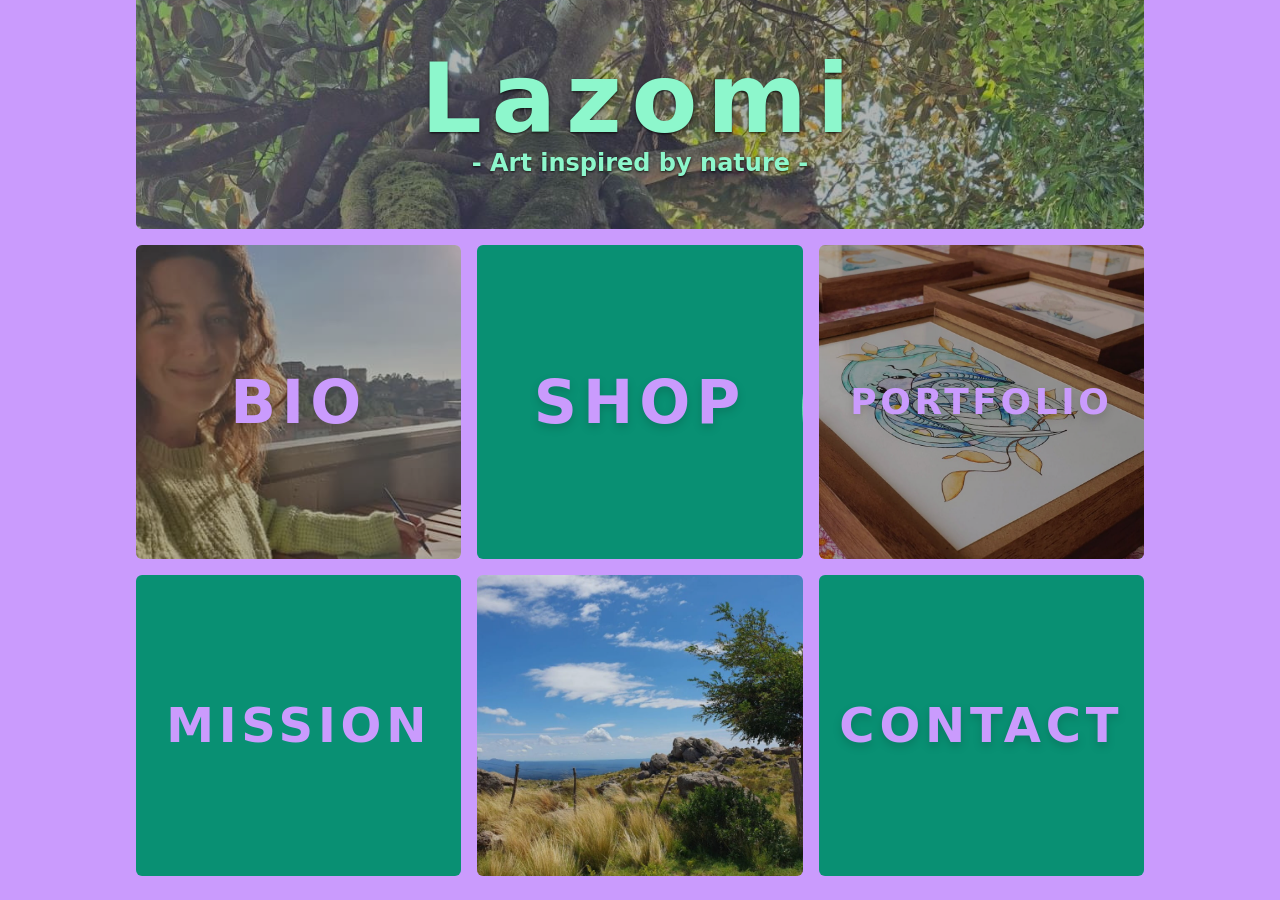
==== commit ca39f852: "Deploying to gh-pages from @ larasitruk/lazomi@d89f31489deb2a159cd631ccc47d1984e2fff6cf 🚀" ====
--- a/index.html
+++ b/index.html
@@ -92,7 +92,7 @@
     const primary = rootStyles.getPropertyValue('--color-primary').trim() || 'not set';
     const secondary = rootStyles.getPropertyValue('--color-secondary').trim() || 'not set';
 
-    tooltip.textContent = `@theme {\n  --color-primary: ${primary}\n  --color-secondary: ${secondary}\n  --color-surround: ${surround};\n  --color-box: ${box};\n  --color-box-inner: ${boxInner};\n  --color-box-animation: ${anim};\n}`;
+    tooltip.textContent = `@theme {\n  --color-primary: ${primary};\n  --color-secondary: ${secondary};\n  --color-surround: ${surround};\n  --color-box: ${box};\n  --color-box-inner: ${boxInner};\n  --color-box-animation: ${anim};\n}`;
     tooltip.style.opacity = '1';
     tooltip.style.transform = 'translateY(0)';
     tooltip.style.pointerEvents = 'auto';
@@ -328,5 +328,6 @@
     </div>
 </main>
 
+        <script src="slideshow.js" defer></script>
     </body>
 </html>
--- a/style.css
+++ b/style.css
@@ -1,2 +1,2 @@
 /*! tailwindcss v4.3.2 | MIT License | https://tailwindcss.com */
-@layer properties{@supports (((-webkit-hyphens:none)) and (not (margin-trim:inline))) or ((-moz-orient:inline) and (not (color:rgb(from red r g b)))){*,:before,:after,::backdrop{--tw-translate-x:0;--tw-translate-y:0;--tw-translate-z:0;--tw-rotate-x:initial;--tw-rotate-y:initial;--tw-rotate-z:initial;--tw-skew-x:initial;--tw-skew-y:initial;--tw-border-style:solid;--tw-font-weight:initial;--tw-tracking:initial;--tw-blur:initial;--tw-brightness:initial;--tw-contrast:initial;--tw-grayscale:initial;--tw-hue-rotate:initial;--tw-invert:initial;--tw-opacity:initial;--tw-saturate:initial;--tw-sepia:initial;--tw-drop-shadow:initial;--tw-drop-shadow-color:initial;--tw-drop-shadow-alpha:100%;--tw-drop-shadow-size:initial;--tw-duration:initial;--tw-ease:initial;--tw-scale-x:1;--tw-scale-y:1;--tw-scale-z:1;--tw-shadow:0 0 #0000;--tw-shadow-color:initial;--tw-shadow-alpha:100%;--tw-inset-shadow:0 0 #0000;--tw-inset-shadow-color:initial;--tw-inset-shadow-alpha:100%;--tw-ring-color:initial;--tw-ring-shadow:0 0 #0000;--tw-inset-ring-color:initial;--tw-inset-ring-shadow:0 0 #0000;--tw-ring-inset:initial;--tw-ring-offset-width:0px;--tw-ring-offset-color:#fff;--tw-ring-offset-shadow:0 0 #0000;--tw-backdrop-blur:initial;--tw-backdrop-brightness:initial;--tw-backdrop-contrast:initial;--tw-backdrop-grayscale:initial;--tw-backdrop-hue-rotate:initial;--tw-backdrop-invert:initial;--tw-backdrop-opacity:initial;--tw-backdrop-saturate:initial;--tw-backdrop-sepia:initial;--tw-space-x-reverse:0;--tw-space-y-reverse:0;--tw-leading:initial}}}@layer theme{:root,:host{--font-sans:ui-sans-serif, system-ui, sans-serif, "Apple Color Emoji", "Segoe UI Emoji", "Segoe UI Symbol", "Noto Color Emoji";--font-mono:ui-monospace, SFMono-Regular, Menlo, Monaco, Consolas, "Liberation Mono", "Courier New", monospace;--color-red-200:oklch(88.5% .062 18.334);--color-red-400:oklch(70.4% .191 22.216);--color-orange-400:oklch(75% .183 55.934);--color-amber-50:oklch(98.7% .022 95.277);--color-yellow-300:oklch(90.5% .182 98.111);--color-green-400:oklch(79.2% .209 151.711);--color-emerald-300:oklch(84.5% .143 164.978);--color-teal-900:oklch(38.6% .063 188.416);--color-cyan-300:oklch(86.5% .127 207.078);--color-blue-400:oklch(70.7% .165 254.624);--color-blue-500:oklch(62.3% .214 259.815);--color-indigo-400:oklch(67.3% .182 276.935);--color-purple-300:oklch(82.7% .119 306.383);--color-pink-50:oklch(97.1% .014 343.198);--color-pink-400:oklch(71.8% .202 349.761);--color-gray-100:oklch(96.7% .003 264.542);--color-gray-300:oklch(87.2% .01 258.338);--color-gray-700:oklch(37.3% .034 259.733);--color-gray-800:oklch(27.8% .033 256.848);--color-gray-900:oklch(21% .034 264.665);--color-neutral-50:oklch(98.5% 0 0);--color-black:#000;--color-white:#fff;--spacing:.25rem;--container-3xl:48rem;--container-5xl:64rem;--text-xs:.75rem;--text-xs--line-height:calc(1 / .75);--text-sm:.875rem;--text-sm--line-height:calc(1.25 / .875);--text-lg:1.125rem;--text-lg--line-height:calc(1.75 / 1.125);--text-xl:1.25rem;--text-xl--line-height:calc(1.75 / 1.25);--text-2xl:1.5rem;--text-2xl--line-height:calc(2 / 1.5);--text-3xl:1.875rem;--text-3xl--line-height:calc(2.25 / 1.875);--text-4xl:2.25rem;--text-4xl--line-height:calc(2.5 / 2.25);--text-5xl:3rem;--text-5xl--line-height:1;--text-6xl:3.75rem;--text-6xl--line-height:1;--text-8xl:6rem;--text-8xl--line-height:1;--font-weight-bold:700;--font-weight-black:900;--tracking-tighter:-.05em;--tracking-wide:.025em;--tracking-widest:.1em;--leading-relaxed:1.625;--radius-md:.375rem;--radius-lg:.5rem;--drop-shadow-sm:0 1px 2px #00000026;--drop-shadow-lg:0 4px 4px #00000026;--drop-shadow-xl:0 9px 7px #0000001a;--drop-shadow-2xl:0 25px 25px #00000026;--ease-in-out:cubic-bezier(.4, 0, .2, 1);--blur-sm:8px;--default-transition-duration:.15s;--default-transition-timing-function:cubic-bezier(.4, 0, .2, 1);--default-font-family:var(--font-sans);--default-mono-font-family:var(--font-mono);--color-surround:#8a3434;--color-box:var(--color-red-200);--color-box-inner:var(--color-white);--color-box-animation:var(--color-blue-500);--color-primary:var(--color-pink-50);--color-secondary:var(--color-white)}}@layer base{*,:after,:before,::backdrop{box-sizing:border-box;border:0 solid;margin:0;padding:0}::file-selector-button{box-sizing:border-box;border:0 solid;margin:0;padding:0}html,:host{-webkit-text-size-adjust:100%;tab-size:4;line-height:1.5;font-family:var(--default-font-family,ui-sans-serif, system-ui, sans-serif, "Apple Color Emoji", "Segoe UI Emoji", "Segoe UI Symbol", "Noto Color Emoji");font-feature-settings:var(--default-font-feature-settings,normal);font-variation-settings:var(--default-font-variation-settings,normal);-webkit-tap-highlight-color:transparent}hr{height:0;color:inherit;border-top-width:1px}abbr:where([title]){text-decoration:underline dotted}h1,h2,h3,h4,h5,h6{font-size:inherit;font-weight:inherit}a{color:inherit;-webkit-text-decoration:inherit;-webkit-text-decoration:inherit;-webkit-text-decoration:inherit;text-decoration:inherit}b,strong{font-weight:bolder}code,kbd,samp,pre{font-family:var(--default-mono-font-family,ui-monospace, SFMono-Regular, Menlo, Monaco, Consolas, "Liberation Mono", "Courier New", monospace);font-feature-settings:var(--default-mono-font-feature-settings,normal);font-variation-settings:var(--default-mono-font-variation-settings,normal);font-size:1em}small{font-size:80%}sub,sup{vertical-align:baseline;font-size:75%;line-height:0;position:relative}sub{bottom:-.25em}sup{top:-.5em}table{text-indent:0;border-color:inherit;border-collapse:collapse}:-moz-focusring{outline:auto}progress{vertical-align:baseline}summary{display:list-item}ol,ul,menu{list-style:none}img,svg,video,canvas,audio,iframe,embed,object{vertical-align:middle;display:block}img,video{max-width:100%;height:auto}button,input,select,optgroup,textarea{font:inherit;font-feature-settings:inherit;font-variation-settings:inherit;letter-spacing:inherit;color:inherit;opacity:1;background-color:#0000;border-radius:0}::file-selector-button{font:inherit;font-feature-settings:inherit;font-variation-settings:inherit;letter-spacing:inherit;color:inherit;opacity:1;background-color:#0000;border-radius:0}:where(select:is([multiple],[size])) optgroup{font-weight:bolder}:where(select:is([multiple],[size])) optgroup option{padding-inline-start:20px}::file-selector-button{margin-inline-end:4px}::placeholder{opacity:1}@supports (not ((-webkit-appearance:-apple-pay-button))) or (contain-intrinsic-size:1px){::placeholder{color:currentColor}@supports (color:color-mix(in lab, red, red)){::placeholder{color:color-mix(in oklab, currentcolor 50%, transparent)}}}textarea{resize:vertical}::-webkit-search-decoration{-webkit-appearance:none}::-webkit-date-and-time-value{min-height:1lh;text-align:inherit}::-webkit-datetime-edit{display:inline-flex}::-webkit-datetime-edit-fields-wrapper{padding:0}::-webkit-datetime-edit{padding-block:0}::-webkit-datetime-edit-year-field{padding-block:0}::-webkit-datetime-edit-month-field{padding-block:0}::-webkit-datetime-edit-day-field{padding-block:0}::-webkit-datetime-edit-hour-field{padding-block:0}::-webkit-datetime-edit-minute-field{padding-block:0}::-webkit-datetime-edit-second-field{padding-block:0}::-webkit-datetime-edit-millisecond-field{padding-block:0}::-webkit-datetime-edit-meridiem-field{padding-block:0}::-webkit-calendar-picker-indicator{line-height:1}:-moz-ui-invalid{box-shadow:none}button,input:where([type=button],[type=reset],[type=submit]){appearance:button}::file-selector-button{appearance:button}::-webkit-inner-spin-button{height:auto}::-webkit-outer-spin-button{height:auto}[hidden]:where(:not([hidden=until-found])){display:none!important}}@layer components{body{background-color:var(--color-surround);color:var(--color-amber-50);overflow-x:hidden}.topbar{z-index:50;background-color:var(--color-box);--tw-shadow:0 4px 6px -1px var(--tw-shadow-color,#0000001a), 0 2px 4px -2px var(--tw-shadow-color,#0000001a);box-shadow:var(--tw-inset-shadow), var(--tw-inset-ring-shadow), var(--tw-ring-offset-shadow), var(--tw-ring-shadow), var(--tw-shadow);--tw-backdrop-blur:blur(var(--blur-sm));backdrop-filter:var(--tw-backdrop-blur,) var(--tw-backdrop-brightness,) var(--tw-backdrop-contrast,) var(--tw-backdrop-grayscale,) var(--tw-backdrop-hue-rotate,) var(--tw-backdrop-invert,) var(--tw-backdrop-opacity,) var(--tw-backdrop-saturate,) var(--tw-backdrop-sepia,);position:sticky;top:0}.topbar-content{max-width:var(--container-3xl);padding-inline:calc(var(--spacing) * 4);padding-block:calc(var(--spacing) * 3);justify-content:space-between;align-items:center;margin-inline:auto;display:flex}.topbar-nav{display:flex}:where(.topbar-nav>:not(:last-child)){--tw-space-x-reverse:0;margin-inline-start:calc(calc(var(--spacing) * 4) * var(--tw-space-x-reverse));margin-inline-end:calc(calc(var(--spacing) * 4) * calc(1 - var(--tw-space-x-reverse)))}.topbar-link{color:var(--color-gray-700);text-decoration-line:underline}@media (hover:hover){.topbar-link:hover{color:var(--color-gray-800)}}.brand{font-size:var(--text-xl);line-height:var(--tw-leading,var(--text-xl--line-height));--tw-font-weight:var(--font-weight-bold);font-weight:var(--font-weight-bold);--tw-tracking:var(--tracking-tighter);letter-spacing:var(--tracking-tighter);color:var(--color-primary)}@keyframes rotate{0%{transform:rotate(0)}to{transform:rotate(360deg)}}.btn-shop{border-radius:var(--radius-lg);background-color:var(--color-white);padding-inline:calc(var(--spacing) * 4);padding-block:calc(var(--spacing) * 1.5);font-size:var(--text-xs);line-height:var(--tw-leading,var(--text-xs--line-height));--tw-font-weight:var(--font-weight-bold);font-weight:var(--font-weight-bold);--tw-tracking:var(--tracking-widest);letter-spacing:var(--tracking-widest);color:var(--color-teal-900);text-transform:uppercase;--tw-shadow:0 10px 15px -3px var(--tw-shadow-color,#0000001a), 0 4px 6px -4px var(--tw-shadow-color,#0000001a);box-shadow:var(--tw-inset-shadow), var(--tw-inset-ring-shadow), var(--tw-ring-offset-shadow), var(--tw-ring-shadow), var(--tw-shadow);--tw-shadow-color:#7d87ff80;position:relative}@supports (color:color-mix(in lab, red, red)){.btn-shop{--tw-shadow-color:color-mix(in oklab, color-mix(in oklab, var(--color-indigo-400) 50%, transparent) var(--tw-shadow-alpha), transparent)}}.btn-shop{transition-property:all;transition-timing-function:var(--tw-ease,var(--default-transition-timing-function));transition-duration:var(--tw-duration,var(--default-transition-duration));--tw-duration:.3s;transition-duration:.3s}@media (hover:hover){.btn-shop:hover{--tw-shadow-color:#7d87ffe6}@supports (color:color-mix(in lab, red, red)){.btn-shop:hover{--tw-shadow-color:color-mix(in oklab, color-mix(in oklab, var(--color-indigo-400) 90%, transparent) var(--tw-shadow-alpha), transparent)}}.btn-shop:hover{--tw-drop-shadow-size:drop-shadow(0 25px 25px var(--tw-drop-shadow-color,#00000026));--tw-drop-shadow:drop-shadow(var(--drop-shadow-2xl));filter:var(--tw-blur,) var(--tw-brightness,) var(--tw-contrast,) var(--tw-grayscale,) var(--tw-hue-rotate,) var(--tw-invert,) var(--tw-saturate,) var(--tw-sepia,) var(--tw-drop-shadow,)}}.btn-shop:active{--tw-translate-y:calc(var(--spacing) * .5);translate:var(--tw-translate-x) var(--tw-translate-y);--tw-shadow:0 0 #0000;box-shadow:var(--tw-inset-shadow), var(--tw-inset-ring-shadow), var(--tw-ring-offset-shadow), var(--tw-ring-shadow), var(--tw-shadow);--tw-drop-shadow: ;filter:var(--tw-blur,) var(--tw-brightness,) var(--tw-contrast,) var(--tw-grayscale,) var(--tw-hue-rotate,) var(--tw-invert,) var(--tw-saturate,) var(--tw-sepia,) var(--tw-drop-shadow,)}.btn-shop{z-index:10}.markdown{max-width:var(--container-3xl);padding-inline:calc(var(--spacing) * 4);color:var(--color-secondary);margin-inline:auto}.markdown h1,.markdown h2,.markdown h3,.markdown h4,.markdown h5{scroll-margin-top:calc(var(--spacing) * 20)}.markdown h1{margin-top:calc(var(--spacing) * 12);margin-bottom:calc(var(--spacing) * 6);font-size:var(--text-4xl);line-height:var(--tw-leading,var(--text-4xl--line-height));--tw-font-weight:var(--font-weight-bold);font-weight:var(--font-weight-bold)}.markdown h2{margin-top:calc(var(--spacing) * 10);margin-bottom:calc(var(--spacing) * 5);font-size:var(--text-3xl);line-height:var(--tw-leading,var(--text-3xl--line-height));--tw-font-weight:var(--font-weight-bold);font-weight:var(--font-weight-bold)}.markdown h3{margin-top:calc(var(--spacing) * 8);margin-bottom:calc(var(--spacing) * 4);font-size:var(--text-2xl);line-height:var(--tw-leading,var(--text-2xl--line-height));--tw-font-weight:var(--font-weight-bold);font-weight:var(--font-weight-bold)}.markdown h4{margin-top:calc(var(--spacing) * 6);margin-bottom:calc(var(--spacing) * 3);font-size:var(--text-xl);line-height:var(--tw-leading,var(--text-xl--line-height));--tw-font-weight:var(--font-weight-bold);font-weight:var(--font-weight-bold)}.markdown h5{margin-top:calc(var(--spacing) * 4);margin-bottom:calc(var(--spacing) * 2);font-size:var(--text-lg);line-height:var(--tw-leading,var(--text-lg--line-height));--tw-font-weight:var(--font-weight-bold);font-weight:var(--font-weight-bold)}.markdown a{color:var(--color-blue-400);text-underline-offset:2px;transition-property:color,background-color,border-color,outline-color,text-decoration-color,fill,stroke,--tw-gradient-from,--tw-gradient-via,--tw-gradient-to;transition-timing-function:var(--tw-ease,var(--default-transition-timing-function));transition-duration:var(--tw-duration,var(--default-transition-duration));text-decoration-line:underline;text-decoration-thickness:1px}.markdown a:hover{color:var(--color-blue-500);text-decoration-thickness:2px}.markdown ul{margin-bottom:calc(var(--spacing) * 4);margin-left:calc(var(--spacing) * 6);list-style-type:disc;list-style-position:outside}:where(.markdown ul>:not(:last-child)){--tw-space-y-reverse:0;margin-block-start:calc(calc(var(--spacing) * 2) * var(--tw-space-y-reverse));margin-block-end:calc(calc(var(--spacing) * 2) * calc(1 - var(--tw-space-y-reverse)))}.markdown ol{margin-bottom:calc(var(--spacing) * 4);margin-left:calc(var(--spacing) * 6);list-style-type:decimal;list-style-position:outside}:where(.markdown ol>:not(:last-child)){--tw-space-y-reverse:0;margin-block-start:calc(calc(var(--spacing) * 2) * var(--tw-space-y-reverse));margin-block-end:calc(calc(var(--spacing) * 2) * calc(1 - var(--tw-space-y-reverse)))}.markdown p{margin-bottom:calc(var(--spacing) * 4);--tw-leading:var(--leading-relaxed);line-height:var(--leading-relaxed)}.markdown blockquote{margin-block:calc(var(--spacing) * 6);border-left-style:var(--tw-border-style);border-left-width:4px;border-color:var(--color-gray-300);padding-left:calc(var(--spacing) * 4);color:var(--color-gray-700);font-style:italic}.markdown code{background-color:var(--color-gray-100);padding-inline:var(--spacing);font-family:var(--font-mono);font-size:var(--text-sm);line-height:var(--tw-leading,var(--text-sm--line-height));border-radius:.25rem}.markdown pre{margin-block:calc(var(--spacing) * 6);border-radius:var(--radius-lg);background-color:var(--color-gray-900);padding:calc(var(--spacing) * 4);color:var(--color-gray-100);overflow-x:auto}.markdown pre code{color:inherit;background-color:#0000;padding:0}.markdown .heading-anchor{padding-left:calc(var(--spacing) * 3);font-size:var(--text-lg);line-height:var(--tw-leading,var(--text-lg--line-height));opacity:.5;display:none}.markdown img{border-radius:var(--radius-lg);border-style:var(--tw-border-style);background-color:var(--color-teal-900);border-width:2px}@media (width>=48rem){.markdown img{max-width:66.6667%}}.bubble{animation:1.8s ease-out infinite floatCloseBy}.b-left-1{--tx:-15px;--ty:-15px;width:8px;height:8px;animation-delay:0s;top:25%;left:-4px}.b-left-2{--tx:-20px;--ty:-5px;width:12px;height:12px;animation-delay:.9s;top:55%;left:-6px}.b-top-1{--tx:-8px;--ty:-25px;width:10px;height:10px;animation-delay:.2s;top:-6px;left:35%}.b-top-2{--tx:8px;--ty:-20px;width:8px;height:8px;animation-delay:1.1s;top:-4px;left:65%}.b-right-1{--tx:5px;--ty:-10px;width:11px;height:11px;animation-delay:.4s;top:35%;right:-6px}.b-right-2{--tx:5px;--ty:0px;width:9px;height:9px;animation-delay:1.3s;top:65%;right:-4px}.b-bottom-1{--tx:-5px;--ty:18px;width:10px;height:10px;animation-delay:.6s;bottom:-6px;left:30%}.b-bottom-2{--tx:10px;--ty:22px;width:13px;height:13px;animation-delay:1.5s;bottom:-4px;left:70%}@keyframes floatCloseBy{0%{opacity:0;transform:translate(0)scale(.4)}20%{opacity:1}70%{opacity:.8}to{transform:translate(var(--tx), var(--ty)) scale(1.1);opacity:0}}}@layer utilities{.pointer-events-none{pointer-events:none}.invisible{visibility:hidden}.absolute{position:absolute}.fixed{position:fixed}.relative{position:relative}.static{position:static}.inset-0{inset:0}.left-0{left:0}.z-0{z-index:0}.z-10{z-index:10}.z-40{z-index:40}.order-1{order:1}.order-2{order:2}.order-4{order:4}.order-5{order:5}.order-6{order:6}.col-span-2{grid-column:span 2/span 2}.container{width:100%}@media (width>=40rem){.container{max-width:40rem}}@media (width>=48rem){.container{max-width:48rem}}@media (width>=64rem){.container{max-width:64rem}}@media (width>=80rem){.container{max-width:80rem}}@media (width>=96rem){.container{max-width:96rem}}.mx-auto{margin-inline:auto}.my-8{margin-block:calc(var(--spacing) * 8)}.block{display:block}.contents{display:contents}.flex{display:flex}.grid{display:grid}.inline{display:inline}.inline-block{display:inline-block}.aspect-square{aspect-ratio:1}.h-8{height:calc(var(--spacing) * 8)}.h-dvh{height:100dvh}.h-full{height:100%}.w-8{width:calc(var(--spacing) * 8)}.w-full{width:100%}.max-w-5xl{max-width:var(--container-5xl)}.origin-center{transform-origin:50%}.translate-x-full{--tw-translate-x:100%;translate:var(--tw-translate-x) var(--tw-translate-y)}.transform{transform:var(--tw-rotate-x,) var(--tw-rotate-y,) var(--tw-rotate-z,) var(--tw-skew-x,) var(--tw-skew-y,)}.grid-cols-1{grid-template-columns:repeat(1,minmax(0,1fr))}.grid-cols-2{grid-template-columns:repeat(2,minmax(0,1fr))}.grid-rows-1{grid-template-rows:repeat(1,minmax(0,1fr))}.flex-wrap{flex-wrap:wrap}.place-items-center{place-items:center}.place-items-stretch{place-items:stretch stretch}.items-center{align-items:center}.items-stretch{align-items:stretch}.justify-center{justify-content:center}.gap-4{gap:calc(var(--spacing) * 4)}.gap-8{gap:calc(var(--spacing) * 8)}.overflow-hidden{overflow:hidden}.overflow-x-hidden{overflow-x:hidden}.rounded-full{border-radius:3.40282e38px}.rounded-md{border-radius:var(--radius-md)}.rounded-b-md{border-bottom-right-radius:var(--radius-md);border-bottom-left-radius:var(--radius-md)}.border{border-style:var(--tw-border-style);border-width:1px}.bg-black\/10{background-color:#0000001a}@supports (color:color-mix(in lab, red, red)){.bg-black\/10{background-color:color-mix(in oklab, var(--color-black) 10%, transparent)}}.bg-black\/30{background-color:#0000004d}@supports (color:color-mix(in lab, red, red)){.bg-black\/30{background-color:color-mix(in oklab, var(--color-black) 30%, transparent)}}.bg-box{background-color:var(--color-box)}.bg-box-animation{background-color:var(--color-box-animation)}.bg-cyan-300\/50{background-color:#53eafd80}@supports (color:color-mix(in lab, red, red)){.bg-cyan-300\/50{background-color:color-mix(in oklab, var(--color-cyan-300) 50%, transparent)}}.bg-emerald-300\/50{background-color:#5ee9b580}@supports (color:color-mix(in lab, red, red)){.bg-emerald-300\/50{background-color:color-mix(in oklab, var(--color-emerald-300) 50%, transparent)}}.bg-green-400\/50{background-color:#05df7280}@supports (color:color-mix(in lab, red, red)){.bg-green-400\/50{background-color:color-mix(in oklab, var(--color-green-400) 50%, transparent)}}.bg-orange-400\/50{background-color:#ff8b1a80}@supports (color:color-mix(in lab, red, red)){.bg-orange-400\/50{background-color:color-mix(in oklab, var(--color-orange-400) 50%, transparent)}}.bg-pink-400\/50{background-color:#fb64b680}@supports (color:color-mix(in lab, red, red)){.bg-pink-400\/50{background-color:color-mix(in oklab, var(--color-pink-400) 50%, transparent)}}.bg-purple-300\/50{background-color:#d9b3ff80}@supports (color:color-mix(in lab, red, red)){.bg-purple-300\/50{background-color:color-mix(in oklab, var(--color-purple-300) 50%, transparent)}}.bg-red-400\/50{background-color:#ff656880}@supports (color:color-mix(in lab, red, red)){.bg-red-400\/50{background-color:color-mix(in oklab, var(--color-red-400) 50%, transparent)}}.bg-yellow-300\/50{background-color:#ffe02a80}@supports (color:color-mix(in lab, red, red)){.bg-yellow-300\/50{background-color:color-mix(in oklab, var(--color-yellow-300) 50%, transparent)}}.object-cover{object-fit:cover}.pt-4{padding-top:calc(var(--spacing) * 4)}.pr-2{padding-right:calc(var(--spacing) * 2)}.pb-2{padding-bottom:calc(var(--spacing) * 2)}.pl-2{padding-left:calc(var(--spacing) * 2)}.text-center{text-align:center}.text-2xl{font-size:var(--text-2xl);line-height:var(--tw-leading,var(--text-2xl--line-height))}.text-4xl{font-size:var(--text-4xl);line-height:var(--tw-leading,var(--text-4xl--line-height))}.text-6xl{font-size:var(--text-6xl);line-height:var(--tw-leading,var(--text-6xl--line-height))}.text-lg{font-size:var(--text-lg);line-height:var(--tw-leading,var(--text-lg--line-height))}.text-xl{font-size:var(--text-xl);line-height:var(--tw-leading,var(--text-xl--line-height))}.font-black{--tw-font-weight:var(--font-weight-black);font-weight:var(--font-weight-black)}.tracking-wide{--tw-tracking:var(--tracking-wide);letter-spacing:var(--tracking-wide)}.tracking-widest{--tw-tracking:var(--tracking-widest);letter-spacing:var(--tracking-widest)}.text-box-inner{color:var(--color-box-inner)}.text-neutral-50{color:var(--color-neutral-50)}.text-primary{color:var(--color-primary)}.opacity-0{opacity:0}.opacity-100{opacity:1}.drop-shadow-\[0_1px_1px_rgba\(0\,0\,0\,0\.8\)\]{--tw-drop-shadow-size:drop-shadow(0 1px 1px var(--tw-drop-shadow-color,#000c));--tw-drop-shadow:var(--tw-drop-shadow-size);filter:var(--tw-blur,) var(--tw-brightness,) var(--tw-contrast,) var(--tw-grayscale,) var(--tw-hue-rotate,) var(--tw-invert,) var(--tw-saturate,) var(--tw-sepia,) var(--tw-drop-shadow,)}.drop-shadow-lg{--tw-drop-shadow-size:drop-shadow(0 4px 4px var(--tw-drop-shadow-color,#00000026));--tw-drop-shadow:drop-shadow(var(--drop-shadow-lg));filter:var(--tw-blur,) var(--tw-brightness,) var(--tw-contrast,) var(--tw-grayscale,) var(--tw-hue-rotate,) var(--tw-invert,) var(--tw-saturate,) var(--tw-sepia,) var(--tw-drop-shadow,)}.drop-shadow-sm{--tw-drop-shadow-size:drop-shadow(0 1px 2px var(--tw-drop-shadow-color,#00000026));--tw-drop-shadow:drop-shadow(var(--drop-shadow-sm));filter:var(--tw-blur,) var(--tw-brightness,) var(--tw-contrast,) var(--tw-grayscale,) var(--tw-hue-rotate,) var(--tw-invert,) var(--tw-saturate,) var(--tw-sepia,) var(--tw-drop-shadow,)}.drop-shadow-xl{--tw-drop-shadow-size:drop-shadow(0 9px 7px var(--tw-drop-shadow-color,#0000001a));--tw-drop-shadow:drop-shadow(var(--drop-shadow-xl));filter:var(--tw-blur,) var(--tw-brightness,) var(--tw-contrast,) var(--tw-grayscale,) var(--tw-hue-rotate,) var(--tw-invert,) var(--tw-saturate,) var(--tw-sepia,) var(--tw-drop-shadow,)}.grayscale-0{--tw-grayscale:grayscale(0%);filter:var(--tw-blur,) var(--tw-brightness,) var(--tw-contrast,) var(--tw-grayscale,) var(--tw-hue-rotate,) var(--tw-invert,) var(--tw-saturate,) var(--tw-sepia,) var(--tw-drop-shadow,)}.transition{transition-property:color,background-color,border-color,outline-color,text-decoration-color,fill,stroke,--tw-gradient-from,--tw-gradient-via,--tw-gradient-to,opacity,box-shadow,transform,translate,scale,rotate,filter,-webkit-backdrop-filter,backdrop-filter,display,content-visibility,overlay,pointer-events;transition-timing-function:var(--tw-ease,var(--default-transition-timing-function));transition-duration:var(--tw-duration,var(--default-transition-duration))}.transition-all{transition-property:all;transition-timing-function:var(--tw-ease,var(--default-transition-timing-function));transition-duration:var(--tw-duration,var(--default-transition-duration))}.duration-200{--tw-duration:.2s;transition-duration:.2s}.duration-300{--tw-duration:.3s;transition-duration:.3s}.duration-400{--tw-duration:.4s;transition-duration:.4s}.duration-500{--tw-duration:.5s;transition-duration:.5s}.ease-in-out{--tw-ease:var(--ease-in-out);transition-timing-function:var(--ease-in-out)}.select-none{-webkit-user-select:none;user-select:none}@media (hover:hover){.group-hover\:translate-x-0:is(:where(.group):hover *){--tw-translate-x:0;translate:var(--tw-translate-x) var(--tw-translate-y)}.group-hover\:scale-200:is(:where(.group):hover *){--tw-scale-x:200%;--tw-scale-y:200%;--tw-scale-z:200%;scale:var(--tw-scale-x) var(--tw-scale-y)}.group-hover\:grayscale:is(:where(.group):hover *){--tw-grayscale:grayscale(100%);filter:var(--tw-blur,) var(--tw-brightness,) var(--tw-contrast,) var(--tw-grayscale,) var(--tw-hue-rotate,) var(--tw-invert,) var(--tw-saturate,) var(--tw-sepia,) var(--tw-drop-shadow,)}.hover\:z-20:hover{z-index:20}.hover\:z-40:hover{z-index:40}.hover\:scale-105:hover{--tw-scale-x:105%;--tw-scale-y:105%;--tw-scale-z:105%;scale:var(--tw-scale-x) var(--tw-scale-y)}.hover\:scale-110:hover{--tw-scale-x:110%;--tw-scale-y:110%;--tw-scale-z:110%;scale:var(--tw-scale-x) var(--tw-scale-y)}.hover\:scale-120:hover{--tw-scale-x:120%;--tw-scale-y:120%;--tw-scale-z:120%;scale:var(--tw-scale-x) var(--tw-scale-y)}.hover\:opacity-70:hover{opacity:.7}.hover\:drop-shadow-2xl:hover{--tw-drop-shadow-size:drop-shadow(0 25px 25px var(--tw-drop-shadow-color,#00000026));--tw-drop-shadow:drop-shadow(var(--drop-shadow-2xl));filter:var(--tw-blur,) var(--tw-brightness,) var(--tw-contrast,) var(--tw-grayscale,) var(--tw-hue-rotate,) var(--tw-invert,) var(--tw-saturate,) var(--tw-sepia,) var(--tw-drop-shadow,)}.hover\:grayscale:hover{--tw-grayscale:grayscale(100%);filter:var(--tw-blur,) var(--tw-brightness,) var(--tw-contrast,) var(--tw-grayscale,) var(--tw-hue-rotate,) var(--tw-invert,) var(--tw-saturate,) var(--tw-sepia,) var(--tw-drop-shadow,)}}.active\:scale-95:active{--tw-scale-x:95%;--tw-scale-y:95%;--tw-scale-z:95%;scale:var(--tw-scale-x) var(--tw-scale-y)}@media (width>=48rem){.md\:order-3{order:3}.md\:col-span-3{grid-column:span 3/span 3}.md\:origin-bottom-right{transform-origin:100% 100%}.md\:origin-top-left{transform-origin:0 0}.md\:origin-top-right{transform-origin:100% 0}.md\:grid-cols-3{grid-template-columns:repeat(3,minmax(0,1fr))}.md\:gap-4{gap:calc(var(--spacing) * 4)}.md\:pb-4{padding-bottom:calc(var(--spacing) * 4)}.md\:text-2xl{font-size:var(--text-2xl);line-height:var(--tw-leading,var(--text-2xl--line-height))}.md\:text-4xl{font-size:var(--text-4xl);line-height:var(--tw-leading,var(--text-4xl--line-height))}.md\:text-5xl{font-size:var(--text-5xl);line-height:var(--tw-leading,var(--text-5xl--line-height))}.md\:text-6xl{font-size:var(--text-6xl);line-height:var(--tw-leading,var(--text-6xl--line-height))}.md\:text-8xl{font-size:var(--text-8xl);line-height:var(--tw-leading,var(--text-8xl--line-height))}}}@property --tw-translate-x{syntax:"*";inherits:false;initial-value:0}@property --tw-translate-y{syntax:"*";inherits:false;initial-value:0}@property --tw-translate-z{syntax:"*";inherits:false;initial-value:0}@property --tw-rotate-x{syntax:"*";inherits:false}@property --tw-rotate-y{syntax:"*";inherits:false}@property --tw-rotate-z{syntax:"*";inherits:false}@property --tw-skew-x{syntax:"*";inherits:false}@property --tw-skew-y{syntax:"*";inherits:false}@property --tw-border-style{syntax:"*";inherits:false;initial-value:solid}@property --tw-font-weight{syntax:"*";inherits:false}@property --tw-tracking{syntax:"*";inherits:false}@property --tw-blur{syntax:"*";inherits:false}@property --tw-brightness{syntax:"*";inherits:false}@property --tw-contrast{syntax:"*";inherits:false}@property --tw-grayscale{syntax:"*";inherits:false}@property --tw-hue-rotate{syntax:"*";inherits:false}@property --tw-invert{syntax:"*";inherits:false}@property --tw-opacity{syntax:"*";inherits:false}@property --tw-saturate{syntax:"*";inherits:false}@property --tw-sepia{syntax:"*";inherits:false}@property --tw-drop-shadow{syntax:"*";inherits:false}@property --tw-drop-shadow-color{syntax:"*";inherits:false}@property --tw-drop-shadow-alpha{syntax:"<percentage>";inherits:false;initial-value:100%}@property --tw-drop-shadow-size{syntax:"*";inherits:false}@property --tw-duration{syntax:"*";inherits:false}@property --tw-ease{syntax:"*";inherits:false}@property --tw-scale-x{syntax:"*";inherits:false;initial-value:1}@property --tw-scale-y{syntax:"*";inherits:false;initial-value:1}@property --tw-scale-z{syntax:"*";inherits:false;initial-value:1}@property --tw-shadow{syntax:"*";inherits:false;initial-value:0 0 #0000}@property --tw-shadow-color{syntax:"*";inherits:false}@property --tw-shadow-alpha{syntax:"<percentage>";inherits:false;initial-value:100%}@property --tw-inset-shadow{syntax:"*";inherits:false;initial-value:0 0 #0000}@property --tw-inset-shadow-color{syntax:"*";inherits:false}@property --tw-inset-shadow-alpha{syntax:"<percentage>";inherits:false;initial-value:100%}@property --tw-ring-color{syntax:"*";inherits:false}@property --tw-ring-shadow{syntax:"*";inherits:false;initial-value:0 0 #0000}@property --tw-inset-ring-color{syntax:"*";inherits:false}@property --tw-inset-ring-shadow{syntax:"*";inherits:false;initial-value:0 0 #0000}@property --tw-ring-inset{syntax:"*";inherits:false}@property --tw-ring-offset-width{syntax:"<length>";inherits:false;initial-value:0}@property --tw-ring-offset-color{syntax:"*";inherits:false;initial-value:#fff}@property --tw-ring-offset-shadow{syntax:"*";inherits:false;initial-value:0 0 #0000}@property --tw-backdrop-blur{syntax:"*";inherits:false}@property --tw-backdrop-brightness{syntax:"*";inherits:false}@property --tw-backdrop-contrast{syntax:"*";inherits:false}@property --tw-backdrop-grayscale{syntax:"*";inherits:false}@property --tw-backdrop-hue-rotate{syntax:"*";inherits:false}@property --tw-backdrop-invert{syntax:"*";inherits:false}@property --tw-backdrop-opacity{syntax:"*";inherits:false}@property --tw-backdrop-saturate{syntax:"*";inherits:false}@property --tw-backdrop-sepia{syntax:"*";inherits:false}@property --tw-space-x-reverse{syntax:"*";inherits:false;initial-value:0}@property --tw-space-y-reverse{syntax:"*";inherits:false;initial-value:0}@property --tw-leading{syntax:"*";inherits:false}+@layer properties{@supports (((-webkit-hyphens:none)) and (not (margin-trim:inline))) or ((-moz-orient:inline) and (not (color:rgb(from red r g b)))){*,:before,:after,::backdrop{--tw-translate-x:0;--tw-translate-y:0;--tw-translate-z:0;--tw-rotate-x:initial;--tw-rotate-y:initial;--tw-rotate-z:initial;--tw-skew-x:initial;--tw-skew-y:initial;--tw-border-style:solid;--tw-font-weight:initial;--tw-tracking:initial;--tw-blur:initial;--tw-brightness:initial;--tw-contrast:initial;--tw-grayscale:initial;--tw-hue-rotate:initial;--tw-invert:initial;--tw-opacity:initial;--tw-saturate:initial;--tw-sepia:initial;--tw-drop-shadow:initial;--tw-drop-shadow-color:initial;--tw-drop-shadow-alpha:100%;--tw-drop-shadow-size:initial;--tw-duration:initial;--tw-ease:initial;--tw-scale-x:1;--tw-scale-y:1;--tw-scale-z:1;--tw-shadow:0 0 #0000;--tw-shadow-color:initial;--tw-shadow-alpha:100%;--tw-inset-shadow:0 0 #0000;--tw-inset-shadow-color:initial;--tw-inset-shadow-alpha:100%;--tw-ring-color:initial;--tw-ring-shadow:0 0 #0000;--tw-inset-ring-color:initial;--tw-inset-ring-shadow:0 0 #0000;--tw-ring-inset:initial;--tw-ring-offset-width:0px;--tw-ring-offset-color:#fff;--tw-ring-offset-shadow:0 0 #0000;--tw-backdrop-blur:initial;--tw-backdrop-brightness:initial;--tw-backdrop-contrast:initial;--tw-backdrop-grayscale:initial;--tw-backdrop-hue-rotate:initial;--tw-backdrop-invert:initial;--tw-backdrop-opacity:initial;--tw-backdrop-saturate:initial;--tw-backdrop-sepia:initial;--tw-space-x-reverse:0;--tw-space-y-reverse:0;--tw-leading:initial}}}@layer theme{:root,:host{--font-sans:ui-sans-serif, system-ui, sans-serif, "Apple Color Emoji", "Segoe UI Emoji", "Segoe UI Symbol", "Noto Color Emoji";--font-mono:ui-monospace, SFMono-Regular, Menlo, Monaco, Consolas, "Liberation Mono", "Courier New", monospace;--color-red-200:oklch(88.5% .062 18.334);--color-red-400:oklch(70.4% .191 22.216);--color-orange-400:oklch(75% .183 55.934);--color-amber-50:oklch(98.7% .022 95.277);--color-yellow-300:oklch(90.5% .182 98.111);--color-green-400:oklch(79.2% .209 151.711);--color-emerald-300:oklch(84.5% .143 164.978);--color-teal-900:oklch(38.6% .063 188.416);--color-cyan-300:oklch(86.5% .127 207.078);--color-blue-400:oklch(70.7% .165 254.624);--color-blue-500:oklch(62.3% .214 259.815);--color-indigo-400:oklch(67.3% .182 276.935);--color-purple-300:oklch(82.7% .119 306.383);--color-pink-50:oklch(97.1% .014 343.198);--color-pink-400:oklch(71.8% .202 349.761);--color-gray-100:oklch(96.7% .003 264.542);--color-gray-300:oklch(87.2% .01 258.338);--color-gray-700:oklch(37.3% .034 259.733);--color-gray-800:oklch(27.8% .033 256.848);--color-gray-900:oklch(21% .034 264.665);--color-neutral-50:oklch(98.5% 0 0);--color-black:#000;--color-white:#fff;--spacing:.25rem;--container-3xl:48rem;--container-5xl:64rem;--text-xs:.75rem;--text-xs--line-height:calc(1 / .75);--text-sm:.875rem;--text-sm--line-height:calc(1.25 / .875);--text-lg:1.125rem;--text-lg--line-height:calc(1.75 / 1.125);--text-xl:1.25rem;--text-xl--line-height:calc(1.75 / 1.25);--text-2xl:1.5rem;--text-2xl--line-height:calc(2 / 1.5);--text-3xl:1.875rem;--text-3xl--line-height:calc(2.25 / 1.875);--text-4xl:2.25rem;--text-4xl--line-height:calc(2.5 / 2.25);--text-5xl:3rem;--text-5xl--line-height:1;--text-6xl:3.75rem;--text-6xl--line-height:1;--text-8xl:6rem;--text-8xl--line-height:1;--font-weight-bold:700;--font-weight-black:900;--tracking-tighter:-.05em;--tracking-wide:.025em;--tracking-widest:.1em;--leading-relaxed:1.625;--radius-md:.375rem;--radius-lg:.5rem;--drop-shadow-sm:0 1px 2px #00000026;--drop-shadow-lg:0 4px 4px #00000026;--drop-shadow-xl:0 9px 7px #0000001a;--drop-shadow-2xl:0 25px 25px #00000026;--ease-in-out:cubic-bezier(.4, 0, .2, 1);--blur-sm:8px;--default-transition-duration:.15s;--default-transition-timing-function:cubic-bezier(.4, 0, .2, 1);--default-font-family:var(--font-sans);--default-mono-font-family:var(--font-mono);--color-primary:#8df7cc;--color-secondary:#95daf3;--color-surround:#ca9bfd;--color-box:#099073;--color-box-inner:#ca9bfd;--color-box-animation:#8df7cc}}@layer base{*,:after,:before,::backdrop{box-sizing:border-box;border:0 solid;margin:0;padding:0}::file-selector-button{box-sizing:border-box;border:0 solid;margin:0;padding:0}html,:host{-webkit-text-size-adjust:100%;tab-size:4;line-height:1.5;font-family:var(--default-font-family,ui-sans-serif, system-ui, sans-serif, "Apple Color Emoji", "Segoe UI Emoji", "Segoe UI Symbol", "Noto Color Emoji");font-feature-settings:var(--default-font-feature-settings,normal);font-variation-settings:var(--default-font-variation-settings,normal);-webkit-tap-highlight-color:transparent}hr{height:0;color:inherit;border-top-width:1px}abbr:where([title]){text-decoration:underline dotted}h1,h2,h3,h4,h5,h6{font-size:inherit;font-weight:inherit}a{color:inherit;-webkit-text-decoration:inherit;-webkit-text-decoration:inherit;-webkit-text-decoration:inherit;text-decoration:inherit}b,strong{font-weight:bolder}code,kbd,samp,pre{font-family:var(--default-mono-font-family,ui-monospace, SFMono-Regular, Menlo, Monaco, Consolas, "Liberation Mono", "Courier New", monospace);font-feature-settings:var(--default-mono-font-feature-settings,normal);font-variation-settings:var(--default-mono-font-variation-settings,normal);font-size:1em}small{font-size:80%}sub,sup{vertical-align:baseline;font-size:75%;line-height:0;position:relative}sub{bottom:-.25em}sup{top:-.5em}table{text-indent:0;border-color:inherit;border-collapse:collapse}:-moz-focusring{outline:auto}progress{vertical-align:baseline}summary{display:list-item}ol,ul,menu{list-style:none}img,svg,video,canvas,audio,iframe,embed,object{vertical-align:middle;display:block}img,video{max-width:100%;height:auto}button,input,select,optgroup,textarea{font:inherit;font-feature-settings:inherit;font-variation-settings:inherit;letter-spacing:inherit;color:inherit;opacity:1;background-color:#0000;border-radius:0}::file-selector-button{font:inherit;font-feature-settings:inherit;font-variation-settings:inherit;letter-spacing:inherit;color:inherit;opacity:1;background-color:#0000;border-radius:0}:where(select:is([multiple],[size])) optgroup{font-weight:bolder}:where(select:is([multiple],[size])) optgroup option{padding-inline-start:20px}::file-selector-button{margin-inline-end:4px}::placeholder{opacity:1}@supports (not ((-webkit-appearance:-apple-pay-button))) or (contain-intrinsic-size:1px){::placeholder{color:currentColor}@supports (color:color-mix(in lab, red, red)){::placeholder{color:color-mix(in oklab, currentcolor 50%, transparent)}}}textarea{resize:vertical}::-webkit-search-decoration{-webkit-appearance:none}::-webkit-date-and-time-value{min-height:1lh;text-align:inherit}::-webkit-datetime-edit{display:inline-flex}::-webkit-datetime-edit-fields-wrapper{padding:0}::-webkit-datetime-edit{padding-block:0}::-webkit-datetime-edit-year-field{padding-block:0}::-webkit-datetime-edit-month-field{padding-block:0}::-webkit-datetime-edit-day-field{padding-block:0}::-webkit-datetime-edit-hour-field{padding-block:0}::-webkit-datetime-edit-minute-field{padding-block:0}::-webkit-datetime-edit-second-field{padding-block:0}::-webkit-datetime-edit-millisecond-field{padding-block:0}::-webkit-datetime-edit-meridiem-field{padding-block:0}::-webkit-calendar-picker-indicator{line-height:1}:-moz-ui-invalid{box-shadow:none}button,input:where([type=button],[type=reset],[type=submit]){appearance:button}::file-selector-button{appearance:button}::-webkit-inner-spin-button{height:auto}::-webkit-outer-spin-button{height:auto}[hidden]:where(:not([hidden=until-found])){display:none!important}}@layer components{body{background-color:var(--color-surround);color:var(--color-amber-50);overflow-x:hidden}.topbar{z-index:50;background-color:var(--color-box);--tw-shadow:0 4px 6px -1px var(--tw-shadow-color,#0000001a), 0 2px 4px -2px var(--tw-shadow-color,#0000001a);box-shadow:var(--tw-inset-shadow), var(--tw-inset-ring-shadow), var(--tw-ring-offset-shadow), var(--tw-ring-shadow), var(--tw-shadow);--tw-backdrop-blur:blur(var(--blur-sm));backdrop-filter:var(--tw-backdrop-blur,) var(--tw-backdrop-brightness,) var(--tw-backdrop-contrast,) var(--tw-backdrop-grayscale,) var(--tw-backdrop-hue-rotate,) var(--tw-backdrop-invert,) var(--tw-backdrop-opacity,) var(--tw-backdrop-saturate,) var(--tw-backdrop-sepia,);position:sticky;top:0}.topbar-content{max-width:var(--container-3xl);padding-inline:calc(var(--spacing) * 4);padding-block:calc(var(--spacing) * 3);justify-content:space-between;align-items:center;margin-inline:auto;display:flex}.topbar-nav{display:flex}:where(.topbar-nav>:not(:last-child)){--tw-space-x-reverse:0;margin-inline-start:calc(calc(var(--spacing) * 4) * var(--tw-space-x-reverse));margin-inline-end:calc(calc(var(--spacing) * 4) * calc(1 - var(--tw-space-x-reverse)))}.topbar-link{color:var(--color-gray-700);text-decoration-line:underline}@media (hover:hover){.topbar-link:hover{color:var(--color-gray-800)}}.brand{font-size:var(--text-xl);line-height:var(--tw-leading,var(--text-xl--line-height));--tw-font-weight:var(--font-weight-bold);font-weight:var(--font-weight-bold);--tw-tracking:var(--tracking-tighter);letter-spacing:var(--tracking-tighter);color:var(--color-primary)}@keyframes rotate{0%{transform:rotate(0)}to{transform:rotate(360deg)}}.btn-shop{border-radius:var(--radius-lg);background-color:var(--color-white);padding-inline:calc(var(--spacing) * 4);padding-block:calc(var(--spacing) * 1.5);font-size:var(--text-xs);line-height:var(--tw-leading,var(--text-xs--line-height));--tw-font-weight:var(--font-weight-bold);font-weight:var(--font-weight-bold);--tw-tracking:var(--tracking-widest);letter-spacing:var(--tracking-widest);color:var(--color-teal-900);text-transform:uppercase;--tw-shadow:0 10px 15px -3px var(--tw-shadow-color,#0000001a), 0 4px 6px -4px var(--tw-shadow-color,#0000001a);box-shadow:var(--tw-inset-shadow), var(--tw-inset-ring-shadow), var(--tw-ring-offset-shadow), var(--tw-ring-shadow), var(--tw-shadow);--tw-shadow-color:#7d87ff80;position:relative}@supports (color:color-mix(in lab, red, red)){.btn-shop{--tw-shadow-color:color-mix(in oklab, color-mix(in oklab, var(--color-indigo-400) 50%, transparent) var(--tw-shadow-alpha), transparent)}}.btn-shop{transition-property:all;transition-timing-function:var(--tw-ease,var(--default-transition-timing-function));transition-duration:var(--tw-duration,var(--default-transition-duration));--tw-duration:.3s;transition-duration:.3s}@media (hover:hover){.btn-shop:hover{--tw-shadow-color:#7d87ffe6}@supports (color:color-mix(in lab, red, red)){.btn-shop:hover{--tw-shadow-color:color-mix(in oklab, color-mix(in oklab, var(--color-indigo-400) 90%, transparent) var(--tw-shadow-alpha), transparent)}}.btn-shop:hover{--tw-drop-shadow-size:drop-shadow(0 25px 25px var(--tw-drop-shadow-color,#00000026));--tw-drop-shadow:drop-shadow(var(--drop-shadow-2xl));filter:var(--tw-blur,) var(--tw-brightness,) var(--tw-contrast,) var(--tw-grayscale,) var(--tw-hue-rotate,) var(--tw-invert,) var(--tw-saturate,) var(--tw-sepia,) var(--tw-drop-shadow,)}}.btn-shop:active{--tw-translate-y:calc(var(--spacing) * .5);translate:var(--tw-translate-x) var(--tw-translate-y);--tw-shadow:0 0 #0000;box-shadow:var(--tw-inset-shadow), var(--tw-inset-ring-shadow), var(--tw-ring-offset-shadow), var(--tw-ring-shadow), var(--tw-shadow);--tw-drop-shadow: ;filter:var(--tw-blur,) var(--tw-brightness,) var(--tw-contrast,) var(--tw-grayscale,) var(--tw-hue-rotate,) var(--tw-invert,) var(--tw-saturate,) var(--tw-sepia,) var(--tw-drop-shadow,)}.btn-shop{z-index:10}.markdown{max-width:var(--container-3xl);padding-inline:calc(var(--spacing) * 4);color:var(--color-secondary);margin-inline:auto}.markdown h1,.markdown h2,.markdown h3,.markdown h4,.markdown h5{scroll-margin-top:calc(var(--spacing) * 20);text-align:center}.markdown h1{margin-top:calc(var(--spacing) * 12);margin-bottom:calc(var(--spacing) * 6);font-size:var(--text-4xl);line-height:var(--tw-leading,var(--text-4xl--line-height));--tw-font-weight:var(--font-weight-bold);font-weight:var(--font-weight-bold)}.markdown h2{margin-top:calc(var(--spacing) * 10);margin-bottom:calc(var(--spacing) * 5);font-size:var(--text-3xl);line-height:var(--tw-leading,var(--text-3xl--line-height));--tw-font-weight:var(--font-weight-bold);font-weight:var(--font-weight-bold)}.markdown h3{margin-top:calc(var(--spacing) * 8);margin-bottom:calc(var(--spacing) * 4);font-size:var(--text-2xl);line-height:var(--tw-leading,var(--text-2xl--line-height));--tw-font-weight:var(--font-weight-bold);font-weight:var(--font-weight-bold)}.markdown h4{margin-top:calc(var(--spacing) * 6);margin-bottom:calc(var(--spacing) * 3);font-size:var(--text-xl);line-height:var(--tw-leading,var(--text-xl--line-height));--tw-font-weight:var(--font-weight-bold);font-weight:var(--font-weight-bold)}.markdown h5{margin-top:calc(var(--spacing) * 4);margin-bottom:calc(var(--spacing) * 2);font-size:var(--text-lg);line-height:var(--tw-leading,var(--text-lg--line-height));--tw-font-weight:var(--font-weight-bold);font-weight:var(--font-weight-bold)}.markdown a{color:var(--color-blue-400);text-underline-offset:2px;transition-property:color,background-color,border-color,outline-color,text-decoration-color,fill,stroke,--tw-gradient-from,--tw-gradient-via,--tw-gradient-to;transition-timing-function:var(--tw-ease,var(--default-transition-timing-function));transition-duration:var(--tw-duration,var(--default-transition-duration));text-decoration-line:underline;text-decoration-thickness:1px}.markdown a:hover{color:var(--color-blue-500);text-decoration-thickness:2px}.markdown ul{margin-bottom:calc(var(--spacing) * 4);margin-left:calc(var(--spacing) * 6);list-style-type:disc;list-style-position:outside}:where(.markdown ul>:not(:last-child)){--tw-space-y-reverse:0;margin-block-start:calc(calc(var(--spacing) * 2) * var(--tw-space-y-reverse));margin-block-end:calc(calc(var(--spacing) * 2) * calc(1 - var(--tw-space-y-reverse)))}.markdown ol{margin-bottom:calc(var(--spacing) * 4);margin-left:calc(var(--spacing) * 6);list-style-type:decimal;list-style-position:outside}:where(.markdown ol>:not(:last-child)){--tw-space-y-reverse:0;margin-block-start:calc(calc(var(--spacing) * 2) * var(--tw-space-y-reverse));margin-block-end:calc(calc(var(--spacing) * 2) * calc(1 - var(--tw-space-y-reverse)))}.markdown p{margin-bottom:calc(var(--spacing) * 4);--tw-leading:var(--leading-relaxed);line-height:var(--leading-relaxed)}.markdown blockquote{margin-block:calc(var(--spacing) * 6);border-left-style:var(--tw-border-style);border-left-width:4px;border-color:var(--color-gray-300);padding-left:calc(var(--spacing) * 4);color:var(--color-gray-700);font-style:italic}.markdown code{background-color:var(--color-gray-100);padding-inline:var(--spacing);font-family:var(--font-mono);font-size:var(--text-sm);line-height:var(--tw-leading,var(--text-sm--line-height));border-radius:.25rem}.markdown pre{margin-block:calc(var(--spacing) * 6);border-radius:var(--radius-lg);background-color:var(--color-gray-900);padding:calc(var(--spacing) * 4);color:var(--color-gray-100);overflow-x:auto}.markdown pre code{color:inherit;background-color:#0000;padding:0}.markdown .heading-anchor{padding-left:calc(var(--spacing) * 3);font-size:var(--text-lg);line-height:var(--tw-leading,var(--text-lg--line-height));opacity:.5;display:none}.markdown img{border-radius:var(--radius-lg);text-align:center;--tw-drop-shadow-size:drop-shadow(0 9px 7px var(--tw-drop-shadow-color,#0000001a));--tw-drop-shadow:drop-shadow(var(--drop-shadow-xl));filter:var(--tw-blur,) var(--tw-brightness,) var(--tw-contrast,) var(--tw-grayscale,) var(--tw-hue-rotate,) var(--tw-invert,) var(--tw-saturate,) var(--tw-sepia,) var(--tw-drop-shadow,);margin-inline:auto}@media (width>=48rem){.markdown img{max-width:66.6667%}}.markdown .slideshow p{padding-inline:calc(var(--spacing) * 3);padding-bottom:calc(var(--spacing) * 12)}@media (width>=48rem){.markdown .slideshow p{padding-inline:calc(var(--spacing) * 6);padding-top:calc(var(--spacing) * 12)}}.bubble{animation:1.8s ease-out infinite floatCloseBy}.b-left-1{--tx:-15px;--ty:-15px;width:8px;height:8px;animation-delay:0s;top:25%;left:-4px}.b-left-2{--tx:-20px;--ty:-5px;width:12px;height:12px;animation-delay:.9s;top:55%;left:-6px}.b-top-1{--tx:-8px;--ty:-25px;width:10px;height:10px;animation-delay:.2s;top:-6px;left:35%}.b-top-2{--tx:8px;--ty:-20px;width:8px;height:8px;animation-delay:1.1s;top:-4px;left:65%}.b-right-1{--tx:5px;--ty:-10px;width:11px;height:11px;animation-delay:.4s;top:35%;right:-6px}.b-right-2{--tx:5px;--ty:0px;width:9px;height:9px;animation-delay:1.3s;top:65%;right:-4px}.b-bottom-1{--tx:-5px;--ty:18px;width:10px;height:10px;animation-delay:.6s;bottom:-6px;left:30%}.b-bottom-2{--tx:10px;--ty:22px;width:13px;height:13px;animation-delay:1.5s;bottom:-4px;left:70%}@keyframes floatCloseBy{0%{opacity:0;transform:translate(0)scale(.4)}20%{opacity:1}70%{opacity:.8}to{transform:translate(var(--tx), var(--ty)) scale(1.1);opacity:0}}}@layer utilities{.pointer-events-none{pointer-events:none}.invisible{visibility:hidden}.absolute{position:absolute}.fixed{position:fixed}.relative{position:relative}.static{position:static}.inset-0{inset:0}.left-0{left:0}.z-0{z-index:0}.z-10{z-index:10}.z-40{z-index:40}.order-1{order:1}.order-2{order:2}.order-4{order:4}.order-5{order:5}.order-6{order:6}.col-span-2{grid-column:span 2/span 2}.container{width:100%}@media (width>=40rem){.container{max-width:40rem}}@media (width>=48rem){.container{max-width:48rem}}@media (width>=64rem){.container{max-width:64rem}}@media (width>=80rem){.container{max-width:80rem}}@media (width>=96rem){.container{max-width:96rem}}.mx-auto{margin-inline:auto}.my-8{margin-block:calc(var(--spacing) * 8)}.block{display:block}.contents{display:contents}.flex{display:flex}.grid{display:grid}.inline{display:inline}.inline-block{display:inline-block}.aspect-square{aspect-ratio:1}.h-8{height:calc(var(--spacing) * 8)}.h-dvh{height:100dvh}.h-full{height:100%}.w-8{width:calc(var(--spacing) * 8)}.w-full{width:100%}.max-w-5xl{max-width:var(--container-5xl)}.origin-center{transform-origin:50%}.translate-x-full{--tw-translate-x:100%;translate:var(--tw-translate-x) var(--tw-translate-y)}.transform{transform:var(--tw-rotate-x,) var(--tw-rotate-y,) var(--tw-rotate-z,) var(--tw-skew-x,) var(--tw-skew-y,)}.grid-cols-1{grid-template-columns:repeat(1,minmax(0,1fr))}.grid-cols-2{grid-template-columns:repeat(2,minmax(0,1fr))}.grid-rows-1{grid-template-rows:repeat(1,minmax(0,1fr))}.flex-wrap{flex-wrap:wrap}.place-items-center{place-items:center}.place-items-stretch{place-items:stretch stretch}.items-center{align-items:center}.items-stretch{align-items:stretch}.justify-center{justify-content:center}.gap-4{gap:calc(var(--spacing) * 4)}.gap-8{gap:calc(var(--spacing) * 8)}.overflow-hidden{overflow:hidden}.overflow-x-hidden{overflow-x:hidden}.rounded-full{border-radius:3.40282e38px}.rounded-md{border-radius:var(--radius-md)}.rounded-b-md{border-bottom-right-radius:var(--radius-md);border-bottom-left-radius:var(--radius-md)}.border{border-style:var(--tw-border-style);border-width:1px}.bg-black\/10{background-color:#0000001a}@supports (color:color-mix(in lab, red, red)){.bg-black\/10{background-color:color-mix(in oklab, var(--color-black) 10%, transparent)}}.bg-black\/30{background-color:#0000004d}@supports (color:color-mix(in lab, red, red)){.bg-black\/30{background-color:color-mix(in oklab, var(--color-black) 30%, transparent)}}.bg-box{background-color:var(--color-box)}.bg-box-animation{background-color:var(--color-box-animation)}.bg-cyan-300\/50{background-color:#53eafd80}@supports (color:color-mix(in lab, red, red)){.bg-cyan-300\/50{background-color:color-mix(in oklab, var(--color-cyan-300) 50%, transparent)}}.bg-emerald-300\/50{background-color:#5ee9b580}@supports (color:color-mix(in lab, red, red)){.bg-emerald-300\/50{background-color:color-mix(in oklab, var(--color-emerald-300) 50%, transparent)}}.bg-green-400\/50{background-color:#05df7280}@supports (color:color-mix(in lab, red, red)){.bg-green-400\/50{background-color:color-mix(in oklab, var(--color-green-400) 50%, transparent)}}.bg-orange-400\/50{background-color:#ff8b1a80}@supports (color:color-mix(in lab, red, red)){.bg-orange-400\/50{background-color:color-mix(in oklab, var(--color-orange-400) 50%, transparent)}}.bg-pink-400\/50{background-color:#fb64b680}@supports (color:color-mix(in lab, red, red)){.bg-pink-400\/50{background-color:color-mix(in oklab, var(--color-pink-400) 50%, transparent)}}.bg-purple-300\/50{background-color:#d9b3ff80}@supports (color:color-mix(in lab, red, red)){.bg-purple-300\/50{background-color:color-mix(in oklab, var(--color-purple-300) 50%, transparent)}}.bg-red-400\/50{background-color:#ff656880}@supports (color:color-mix(in lab, red, red)){.bg-red-400\/50{background-color:color-mix(in oklab, var(--color-red-400) 50%, transparent)}}.bg-yellow-300\/50{background-color:#ffe02a80}@supports (color:color-mix(in lab, red, red)){.bg-yellow-300\/50{background-color:color-mix(in oklab, var(--color-yellow-300) 50%, transparent)}}.object-cover{object-fit:cover}.pt-4{padding-top:calc(var(--spacing) * 4)}.pr-2{padding-right:calc(var(--spacing) * 2)}.pb-2{padding-bottom:calc(var(--spacing) * 2)}.pl-2{padding-left:calc(var(--spacing) * 2)}.text-center{text-align:center}.text-2xl{font-size:var(--text-2xl);line-height:var(--tw-leading,var(--text-2xl--line-height))}.text-4xl{font-size:var(--text-4xl);line-height:var(--tw-leading,var(--text-4xl--line-height))}.text-6xl{font-size:var(--text-6xl);line-height:var(--tw-leading,var(--text-6xl--line-height))}.text-lg{font-size:var(--text-lg);line-height:var(--tw-leading,var(--text-lg--line-height))}.text-xl{font-size:var(--text-xl);line-height:var(--tw-leading,var(--text-xl--line-height))}.font-black{--tw-font-weight:var(--font-weight-black);font-weight:var(--font-weight-black)}.tracking-wide{--tw-tracking:var(--tracking-wide);letter-spacing:var(--tracking-wide)}.tracking-widest{--tw-tracking:var(--tracking-widest);letter-spacing:var(--tracking-widest)}.text-box-inner{color:var(--color-box-inner)}.text-neutral-50{color:var(--color-neutral-50)}.text-primary{color:var(--color-primary)}.opacity-0{opacity:0}.opacity-100{opacity:1}.drop-shadow-\[0_1px_1px_rgba\(0\,0\,0\,0\.8\)\]{--tw-drop-shadow-size:drop-shadow(0 1px 1px var(--tw-drop-shadow-color,#000c));--tw-drop-shadow:var(--tw-drop-shadow-size);filter:var(--tw-blur,) var(--tw-brightness,) var(--tw-contrast,) var(--tw-grayscale,) var(--tw-hue-rotate,) var(--tw-invert,) var(--tw-saturate,) var(--tw-sepia,) var(--tw-drop-shadow,)}.drop-shadow-lg{--tw-drop-shadow-size:drop-shadow(0 4px 4px var(--tw-drop-shadow-color,#00000026));--tw-drop-shadow:drop-shadow(var(--drop-shadow-lg));filter:var(--tw-blur,) var(--tw-brightness,) var(--tw-contrast,) var(--tw-grayscale,) var(--tw-hue-rotate,) var(--tw-invert,) var(--tw-saturate,) var(--tw-sepia,) var(--tw-drop-shadow,)}.drop-shadow-sm{--tw-drop-shadow-size:drop-shadow(0 1px 2px var(--tw-drop-shadow-color,#00000026));--tw-drop-shadow:drop-shadow(var(--drop-shadow-sm));filter:var(--tw-blur,) var(--tw-brightness,) var(--tw-contrast,) var(--tw-grayscale,) var(--tw-hue-rotate,) var(--tw-invert,) var(--tw-saturate,) var(--tw-sepia,) var(--tw-drop-shadow,)}.drop-shadow-xl{--tw-drop-shadow-size:drop-shadow(0 9px 7px var(--tw-drop-shadow-color,#0000001a));--tw-drop-shadow:drop-shadow(var(--drop-shadow-xl));filter:var(--tw-blur,) var(--tw-brightness,) var(--tw-contrast,) var(--tw-grayscale,) var(--tw-hue-rotate,) var(--tw-invert,) var(--tw-saturate,) var(--tw-sepia,) var(--tw-drop-shadow,)}.grayscale-0{--tw-grayscale:grayscale(0%);filter:var(--tw-blur,) var(--tw-brightness,) var(--tw-contrast,) var(--tw-grayscale,) var(--tw-hue-rotate,) var(--tw-invert,) var(--tw-saturate,) var(--tw-sepia,) var(--tw-drop-shadow,)}.transition{transition-property:color,background-color,border-color,outline-color,text-decoration-color,fill,stroke,--tw-gradient-from,--tw-gradient-via,--tw-gradient-to,opacity,box-shadow,transform,translate,scale,rotate,filter,-webkit-backdrop-filter,backdrop-filter,display,content-visibility,overlay,pointer-events;transition-timing-function:var(--tw-ease,var(--default-transition-timing-function));transition-duration:var(--tw-duration,var(--default-transition-duration))}.transition-all{transition-property:all;transition-timing-function:var(--tw-ease,var(--default-transition-timing-function));transition-duration:var(--tw-duration,var(--default-transition-duration))}.duration-200{--tw-duration:.2s;transition-duration:.2s}.duration-300{--tw-duration:.3s;transition-duration:.3s}.duration-400{--tw-duration:.4s;transition-duration:.4s}.duration-500{--tw-duration:.5s;transition-duration:.5s}.ease-in-out{--tw-ease:var(--ease-in-out);transition-timing-function:var(--ease-in-out)}.select-none{-webkit-user-select:none;user-select:none}@media (hover:hover){.group-hover\:translate-x-0:is(:where(.group):hover *){--tw-translate-x:0;translate:var(--tw-translate-x) var(--tw-translate-y)}.group-hover\:scale-200:is(:where(.group):hover *){--tw-scale-x:200%;--tw-scale-y:200%;--tw-scale-z:200%;scale:var(--tw-scale-x) var(--tw-scale-y)}.group-hover\:grayscale:is(:where(.group):hover *){--tw-grayscale:grayscale(100%);filter:var(--tw-blur,) var(--tw-brightness,) var(--tw-contrast,) var(--tw-grayscale,) var(--tw-hue-rotate,) var(--tw-invert,) var(--tw-saturate,) var(--tw-sepia,) var(--tw-drop-shadow,)}.hover\:z-20:hover{z-index:20}.hover\:z-40:hover{z-index:40}.hover\:scale-105:hover{--tw-scale-x:105%;--tw-scale-y:105%;--tw-scale-z:105%;scale:var(--tw-scale-x) var(--tw-scale-y)}.hover\:scale-110:hover{--tw-scale-x:110%;--tw-scale-y:110%;--tw-scale-z:110%;scale:var(--tw-scale-x) var(--tw-scale-y)}.hover\:scale-120:hover{--tw-scale-x:120%;--tw-scale-y:120%;--tw-scale-z:120%;scale:var(--tw-scale-x) var(--tw-scale-y)}.hover\:opacity-70:hover{opacity:.7}.hover\:drop-shadow-2xl:hover{--tw-drop-shadow-size:drop-shadow(0 25px 25px var(--tw-drop-shadow-color,#00000026));--tw-drop-shadow:drop-shadow(var(--drop-shadow-2xl));filter:var(--tw-blur,) var(--tw-brightness,) var(--tw-contrast,) var(--tw-grayscale,) var(--tw-hue-rotate,) var(--tw-invert,) var(--tw-saturate,) var(--tw-sepia,) var(--tw-drop-shadow,)}.hover\:grayscale:hover{--tw-grayscale:grayscale(100%);filter:var(--tw-blur,) var(--tw-brightness,) var(--tw-contrast,) var(--tw-grayscale,) var(--tw-hue-rotate,) var(--tw-invert,) var(--tw-saturate,) var(--tw-sepia,) var(--tw-drop-shadow,)}}.active\:scale-95:active{--tw-scale-x:95%;--tw-scale-y:95%;--tw-scale-z:95%;scale:var(--tw-scale-x) var(--tw-scale-y)}@media (width>=48rem){.md\:order-3{order:3}.md\:col-span-3{grid-column:span 3/span 3}.md\:origin-bottom-right{transform-origin:100% 100%}.md\:origin-top-left{transform-origin:0 0}.md\:origin-top-right{transform-origin:100% 0}.md\:grid-cols-3{grid-template-columns:repeat(3,minmax(0,1fr))}.md\:gap-4{gap:calc(var(--spacing) * 4)}.md\:pb-4{padding-bottom:calc(var(--spacing) * 4)}.md\:text-2xl{font-size:var(--text-2xl);line-height:var(--tw-leading,var(--text-2xl--line-height))}.md\:text-4xl{font-size:var(--text-4xl);line-height:var(--tw-leading,var(--text-4xl--line-height))}.md\:text-5xl{font-size:var(--text-5xl);line-height:var(--tw-leading,var(--text-5xl--line-height))}.md\:text-6xl{font-size:var(--text-6xl);line-height:var(--tw-leading,var(--text-6xl--line-height))}.md\:text-8xl{font-size:var(--text-8xl);line-height:var(--tw-leading,var(--text-8xl--line-height))}}}@property --tw-translate-x{syntax:"*";inherits:false;initial-value:0}@property --tw-translate-y{syntax:"*";inherits:false;initial-value:0}@property --tw-translate-z{syntax:"*";inherits:false;initial-value:0}@property --tw-rotate-x{syntax:"*";inherits:false}@property --tw-rotate-y{syntax:"*";inherits:false}@property --tw-rotate-z{syntax:"*";inherits:false}@property --tw-skew-x{syntax:"*";inherits:false}@property --tw-skew-y{syntax:"*";inherits:false}@property --tw-border-style{syntax:"*";inherits:false;initial-value:solid}@property --tw-font-weight{syntax:"*";inherits:false}@property --tw-tracking{syntax:"*";inherits:false}@property --tw-blur{syntax:"*";inherits:false}@property --tw-brightness{syntax:"*";inherits:false}@property --tw-contrast{syntax:"*";inherits:false}@property --tw-grayscale{syntax:"*";inherits:false}@property --tw-hue-rotate{syntax:"*";inherits:false}@property --tw-invert{syntax:"*";inherits:false}@property --tw-opacity{syntax:"*";inherits:false}@property --tw-saturate{syntax:"*";inherits:false}@property --tw-sepia{syntax:"*";inherits:false}@property --tw-drop-shadow{syntax:"*";inherits:false}@property --tw-drop-shadow-color{syntax:"*";inherits:false}@property --tw-drop-shadow-alpha{syntax:"<percentage>";inherits:false;initial-value:100%}@property --tw-drop-shadow-size{syntax:"*";inherits:false}@property --tw-duration{syntax:"*";inherits:false}@property --tw-ease{syntax:"*";inherits:false}@property --tw-scale-x{syntax:"*";inherits:false;initial-value:1}@property --tw-scale-y{syntax:"*";inherits:false;initial-value:1}@property --tw-scale-z{syntax:"*";inherits:false;initial-value:1}@property --tw-shadow{syntax:"*";inherits:false;initial-value:0 0 #0000}@property --tw-shadow-color{syntax:"*";inherits:false}@property --tw-shadow-alpha{syntax:"<percentage>";inherits:false;initial-value:100%}@property --tw-inset-shadow{syntax:"*";inherits:false;initial-value:0 0 #0000}@property --tw-inset-shadow-color{syntax:"*";inherits:false}@property --tw-inset-shadow-alpha{syntax:"<percentage>";inherits:false;initial-value:100%}@property --tw-ring-color{syntax:"*";inherits:false}@property --tw-ring-shadow{syntax:"*";inherits:false;initial-value:0 0 #0000}@property --tw-inset-ring-color{syntax:"*";inherits:false}@property --tw-inset-ring-shadow{syntax:"*";inherits:false;initial-value:0 0 #0000}@property --tw-ring-inset{syntax:"*";inherits:false}@property --tw-ring-offset-width{syntax:"<length>";inherits:false;initial-value:0}@property --tw-ring-offset-color{syntax:"*";inherits:false;initial-value:#fff}@property --tw-ring-offset-shadow{syntax:"*";inherits:false;initial-value:0 0 #0000}@property --tw-backdrop-blur{syntax:"*";inherits:false}@property --tw-backdrop-brightness{syntax:"*";inherits:false}@property --tw-backdrop-contrast{syntax:"*";inherits:false}@property --tw-backdrop-grayscale{syntax:"*";inherits:false}@property --tw-backdrop-hue-rotate{syntax:"*";inherits:false}@property --tw-backdrop-invert{syntax:"*";inherits:false}@property --tw-backdrop-opacity{syntax:"*";inherits:false}@property --tw-backdrop-saturate{syntax:"*";inherits:false}@property --tw-backdrop-sepia{syntax:"*";inherits:false}@property --tw-space-x-reverse{syntax:"*";inherits:false;initial-value:0}@property --tw-space-y-reverse{syntax:"*";inherits:false;initial-value:0}@property --tw-leading{syntax:"*";inherits:false}
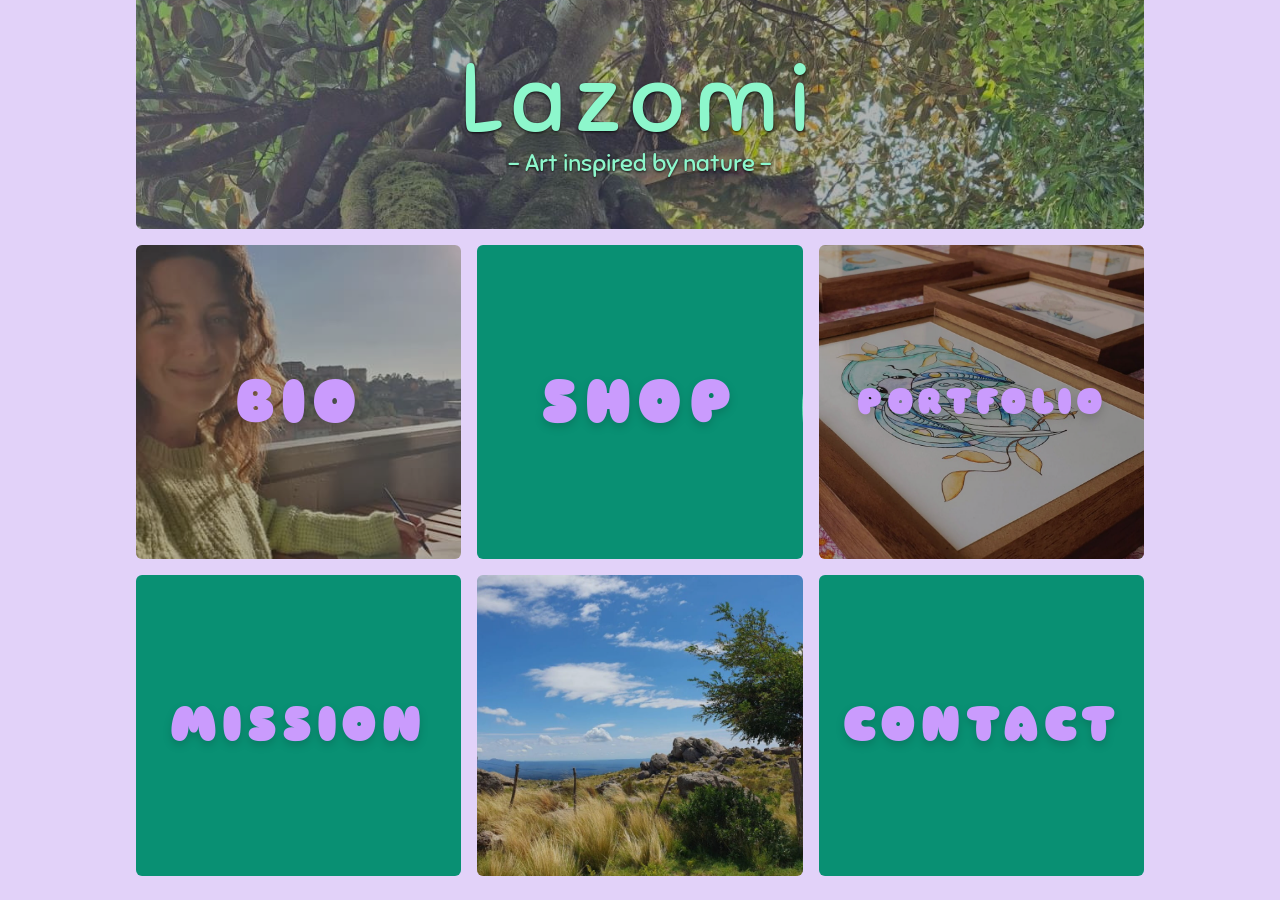
==== commit 50b64c36: "Deploying to gh-pages from @ larasitruk/lazomi@94e364462ed6e7d06252a3be77eb5cbfb24e4cac 🚀" ====
--- a/index.html
+++ b/index.html
@@ -4,7 +4,7 @@
         <meta charset="utf-8" />
         <meta name="viewport" content="width=device-width, initial-scale=1" />
         <title>Lazomi | Lazomi</title>
-        <link rel="stylesheet" href="./style.css" />
+
         <link rel="canonical" href="https:&#x2F;&#x2F;lazomi.studio&#x2F;index.html" />
         <meta
             name="description"
@@ -24,6 +24,12 @@
         
         <meta property="og:description" content="Lazomi is an artist based in Coimbra, Portugal. Creates embroidered tshirts, paintings, acquarel." />
         
+        <!-- FONTS -->
+        <link rel="preconnect" href="https://fonts.bunny.net">
+        <link href="https://fonts.bunny.net/css?family=sniglet:400,800" rel="stylesheet" />
+
+        <!-- STYLES -->
+        <link rel="stylesheet" href="./style.css" />
     </head>
     <body>
         <script>
@@ -187,12 +193,12 @@
                     >
                         <div>
                             <h1
-                                class="text-6xl md:text-8xl font-black text-primary  tracking-widest drop-shadow-lg select-none"
+                                class="text-6xl md:text-8xl font-title text-primary tracking-widest drop-shadow-lg select-none"
                             >
                                 <a href="./" class="drop-shadow-[0_1px_1px_rgba(0,0,0,0.8)]">Lazomi</a>
                             </h1>
                             <h2
-                                class="text-lg md:text-2xl font-black text-primary text-center drop-shadow-[0_1px_1px_rgba(0,0,0,0.8)]"
+                                class="text-lg md:text-2xl font-title text-primary text-center drop-shadow-[0_1px_1px_rgba(0,0,0,0.8)]"
                             >
                                 - Art inspired by nature -
                             </h2>
@@ -217,7 +223,7 @@
                             class="absolute inset-0 flex items-center justify-center"
                         >
                             <h2
-                                class="text-4xl md:text-6xl font-black text-box-inner tracking-widest drop-shadow-lg select-none"
+                                class="text-4xl md:text-6xl font-title font-black text-box-inner tracking-widest drop-shadow-lg select-none"
                             >
                                 BIO
                             </h2>
@@ -237,7 +243,7 @@
                 >
                     <div class="grid place-items-center h-full z-10">
                         <h2
-                            class="text-2xl md:text-6xl font-black text-box-inner tracking-widest drop-shadow-lg select-none z-10"
+                            class="text-2xl md:text-6xl font-title font-black text-box-inner tracking-widest drop-shadow-lg select-none z-10"
                         >
                             SHOP
                         </h2>
@@ -266,7 +272,7 @@
                             class="absolute inset-0 flex items-center justify-center"
                         >
                             <h2
-                                class="text-xl md:text-4xl font-black text-box-inner tracking-widest drop-shadow-lg select-none"
+                                class="text-xl md:text-4xl font-title font-black text-box-inner tracking-widest drop-shadow-lg select-none"
                             >
                                 PORTFOLIO
                             </h2>
@@ -280,7 +286,7 @@
                 <a href="./mission" class="w-full">
                     <div class="grid place-items-center h-full z-10">
                         <h2
-                            class="text-2xl md:text-5xl font-black text-box-inner tracking-widest  select-none z-10"
+                            class="text-2xl md:text-5xl font-title font-black text-box-inner tracking-widest drop-shadow-lg select-none z-10"
                         >
                             MISSION
                         </h2>
@@ -312,7 +318,7 @@
                 <a href="./contact" class="w-full">
                     <div class="grid place-items-center h-full z-10">
                         <h2
-                            class="text-2xl md:text-5xl font-black text-box-inner tracking-widest drop-shadow-lg select-none z-10"
+                            class="text-2xl md:text-5xl font-title font-black text-box-inner tracking-widest drop-shadow-lg select-none z-10"
                         >
                             CONTACT
                         </h2>
--- a/style.css
+++ b/style.css
@@ -1,2 +1,2 @@
 /*! tailwindcss v4.3.2 | MIT License | https://tailwindcss.com */
-@layer properties{@supports (((-webkit-hyphens:none)) and (not (margin-trim:inline))) or ((-moz-orient:inline) and (not (color:rgb(from red r g b)))){*,:before,:after,::backdrop{--tw-translate-x:0;--tw-translate-y:0;--tw-translate-z:0;--tw-rotate-x:initial;--tw-rotate-y:initial;--tw-rotate-z:initial;--tw-skew-x:initial;--tw-skew-y:initial;--tw-border-style:solid;--tw-font-weight:initial;--tw-tracking:initial;--tw-blur:initial;--tw-brightness:initial;--tw-contrast:initial;--tw-grayscale:initial;--tw-hue-rotate:initial;--tw-invert:initial;--tw-opacity:initial;--tw-saturate:initial;--tw-sepia:initial;--tw-drop-shadow:initial;--tw-drop-shadow-color:initial;--tw-drop-shadow-alpha:100%;--tw-drop-shadow-size:initial;--tw-duration:initial;--tw-ease:initial;--tw-scale-x:1;--tw-scale-y:1;--tw-scale-z:1;--tw-shadow:0 0 #0000;--tw-shadow-color:initial;--tw-shadow-alpha:100%;--tw-inset-shadow:0 0 #0000;--tw-inset-shadow-color:initial;--tw-inset-shadow-alpha:100%;--tw-ring-color:initial;--tw-ring-shadow:0 0 #0000;--tw-inset-ring-color:initial;--tw-inset-ring-shadow:0 0 #0000;--tw-ring-inset:initial;--tw-ring-offset-width:0px;--tw-ring-offset-color:#fff;--tw-ring-offset-shadow:0 0 #0000;--tw-backdrop-blur:initial;--tw-backdrop-brightness:initial;--tw-backdrop-contrast:initial;--tw-backdrop-grayscale:initial;--tw-backdrop-hue-rotate:initial;--tw-backdrop-invert:initial;--tw-backdrop-opacity:initial;--tw-backdrop-saturate:initial;--tw-backdrop-sepia:initial;--tw-space-x-reverse:0;--tw-space-y-reverse:0;--tw-leading:initial}}}@layer theme{:root,:host{--font-sans:ui-sans-serif, system-ui, sans-serif, "Apple Color Emoji", "Segoe UI Emoji", "Segoe UI Symbol", "Noto Color Emoji";--font-mono:ui-monospace, SFMono-Regular, Menlo, Monaco, Consolas, "Liberation Mono", "Courier New", monospace;--color-red-200:oklch(88.5% .062 18.334);--color-red-400:oklch(70.4% .191 22.216);--color-orange-400:oklch(75% .183 55.934);--color-amber-50:oklch(98.7% .022 95.277);--color-yellow-300:oklch(90.5% .182 98.111);--color-green-400:oklch(79.2% .209 151.711);--color-emerald-300:oklch(84.5% .143 164.978);--color-teal-900:oklch(38.6% .063 188.416);--color-cyan-300:oklch(86.5% .127 207.078);--color-blue-400:oklch(70.7% .165 254.624);--color-blue-500:oklch(62.3% .214 259.815);--color-indigo-400:oklch(67.3% .182 276.935);--color-purple-300:oklch(82.7% .119 306.383);--color-pink-50:oklch(97.1% .014 343.198);--color-pink-400:oklch(71.8% .202 349.761);--color-gray-100:oklch(96.7% .003 264.542);--color-gray-300:oklch(87.2% .01 258.338);--color-gray-700:oklch(37.3% .034 259.733);--color-gray-800:oklch(27.8% .033 256.848);--color-gray-900:oklch(21% .034 264.665);--color-neutral-50:oklch(98.5% 0 0);--color-black:#000;--color-white:#fff;--spacing:.25rem;--container-3xl:48rem;--container-5xl:64rem;--text-xs:.75rem;--text-xs--line-height:calc(1 / .75);--text-sm:.875rem;--text-sm--line-height:calc(1.25 / .875);--text-lg:1.125rem;--text-lg--line-height:calc(1.75 / 1.125);--text-xl:1.25rem;--text-xl--line-height:calc(1.75 / 1.25);--text-2xl:1.5rem;--text-2xl--line-height:calc(2 / 1.5);--text-3xl:1.875rem;--text-3xl--line-height:calc(2.25 / 1.875);--text-4xl:2.25rem;--text-4xl--line-height:calc(2.5 / 2.25);--text-5xl:3rem;--text-5xl--line-height:1;--text-6xl:3.75rem;--text-6xl--line-height:1;--text-8xl:6rem;--text-8xl--line-height:1;--font-weight-bold:700;--font-weight-black:900;--tracking-tighter:-.05em;--tracking-wide:.025em;--tracking-widest:.1em;--leading-relaxed:1.625;--radius-md:.375rem;--radius-lg:.5rem;--drop-shadow-sm:0 1px 2px #00000026;--drop-shadow-lg:0 4px 4px #00000026;--drop-shadow-xl:0 9px 7px #0000001a;--drop-shadow-2xl:0 25px 25px #00000026;--ease-in-out:cubic-bezier(.4, 0, .2, 1);--blur-sm:8px;--default-transition-duration:.15s;--default-transition-timing-function:cubic-bezier(.4, 0, .2, 1);--default-font-family:var(--font-sans);--default-mono-font-family:var(--font-mono);--color-primary:#8df7cc;--color-secondary:#95daf3;--color-surround:#ca9bfd;--color-box:#099073;--color-box-inner:#ca9bfd;--color-box-animation:#8df7cc}}@layer base{*,:after,:before,::backdrop{box-sizing:border-box;border:0 solid;margin:0;padding:0}::file-selector-button{box-sizing:border-box;border:0 solid;margin:0;padding:0}html,:host{-webkit-text-size-adjust:100%;tab-size:4;line-height:1.5;font-family:var(--default-font-family,ui-sans-serif, system-ui, sans-serif, "Apple Color Emoji", "Segoe UI Emoji", "Segoe UI Symbol", "Noto Color Emoji");font-feature-settings:var(--default-font-feature-settings,normal);font-variation-settings:var(--default-font-variation-settings,normal);-webkit-tap-highlight-color:transparent}hr{height:0;color:inherit;border-top-width:1px}abbr:where([title]){text-decoration:underline dotted}h1,h2,h3,h4,h5,h6{font-size:inherit;font-weight:inherit}a{color:inherit;-webkit-text-decoration:inherit;-webkit-text-decoration:inherit;-webkit-text-decoration:inherit;text-decoration:inherit}b,strong{font-weight:bolder}code,kbd,samp,pre{font-family:var(--default-mono-font-family,ui-monospace, SFMono-Regular, Menlo, Monaco, Consolas, "Liberation Mono", "Courier New", monospace);font-feature-settings:var(--default-mono-font-feature-settings,normal);font-variation-settings:var(--default-mono-font-variation-settings,normal);font-size:1em}small{font-size:80%}sub,sup{vertical-align:baseline;font-size:75%;line-height:0;position:relative}sub{bottom:-.25em}sup{top:-.5em}table{text-indent:0;border-color:inherit;border-collapse:collapse}:-moz-focusring{outline:auto}progress{vertical-align:baseline}summary{display:list-item}ol,ul,menu{list-style:none}img,svg,video,canvas,audio,iframe,embed,object{vertical-align:middle;display:block}img,video{max-width:100%;height:auto}button,input,select,optgroup,textarea{font:inherit;font-feature-settings:inherit;font-variation-settings:inherit;letter-spacing:inherit;color:inherit;opacity:1;background-color:#0000;border-radius:0}::file-selector-button{font:inherit;font-feature-settings:inherit;font-variation-settings:inherit;letter-spacing:inherit;color:inherit;opacity:1;background-color:#0000;border-radius:0}:where(select:is([multiple],[size])) optgroup{font-weight:bolder}:where(select:is([multiple],[size])) optgroup option{padding-inline-start:20px}::file-selector-button{margin-inline-end:4px}::placeholder{opacity:1}@supports (not ((-webkit-appearance:-apple-pay-button))) or (contain-intrinsic-size:1px){::placeholder{color:currentColor}@supports (color:color-mix(in lab, red, red)){::placeholder{color:color-mix(in oklab, currentcolor 50%, transparent)}}}textarea{resize:vertical}::-webkit-search-decoration{-webkit-appearance:none}::-webkit-date-and-time-value{min-height:1lh;text-align:inherit}::-webkit-datetime-edit{display:inline-flex}::-webkit-datetime-edit-fields-wrapper{padding:0}::-webkit-datetime-edit{padding-block:0}::-webkit-datetime-edit-year-field{padding-block:0}::-webkit-datetime-edit-month-field{padding-block:0}::-webkit-datetime-edit-day-field{padding-block:0}::-webkit-datetime-edit-hour-field{padding-block:0}::-webkit-datetime-edit-minute-field{padding-block:0}::-webkit-datetime-edit-second-field{padding-block:0}::-webkit-datetime-edit-millisecond-field{padding-block:0}::-webkit-datetime-edit-meridiem-field{padding-block:0}::-webkit-calendar-picker-indicator{line-height:1}:-moz-ui-invalid{box-shadow:none}button,input:where([type=button],[type=reset],[type=submit]){appearance:button}::file-selector-button{appearance:button}::-webkit-inner-spin-button{height:auto}::-webkit-outer-spin-button{height:auto}[hidden]:where(:not([hidden=until-found])){display:none!important}}@layer components{body{background-color:var(--color-surround);color:var(--color-amber-50);overflow-x:hidden}.topbar{z-index:50;background-color:var(--color-box);--tw-shadow:0 4px 6px -1px var(--tw-shadow-color,#0000001a), 0 2px 4px -2px var(--tw-shadow-color,#0000001a);box-shadow:var(--tw-inset-shadow), var(--tw-inset-ring-shadow), var(--tw-ring-offset-shadow), var(--tw-ring-shadow), var(--tw-shadow);--tw-backdrop-blur:blur(var(--blur-sm));backdrop-filter:var(--tw-backdrop-blur,) var(--tw-backdrop-brightness,) var(--tw-backdrop-contrast,) var(--tw-backdrop-grayscale,) var(--tw-backdrop-hue-rotate,) var(--tw-backdrop-invert,) var(--tw-backdrop-opacity,) var(--tw-backdrop-saturate,) var(--tw-backdrop-sepia,);position:sticky;top:0}.topbar-content{max-width:var(--container-3xl);padding-inline:calc(var(--spacing) * 4);padding-block:calc(var(--spacing) * 3);justify-content:space-between;align-items:center;margin-inline:auto;display:flex}.topbar-nav{display:flex}:where(.topbar-nav>:not(:last-child)){--tw-space-x-reverse:0;margin-inline-start:calc(calc(var(--spacing) * 4) * var(--tw-space-x-reverse));margin-inline-end:calc(calc(var(--spacing) * 4) * calc(1 - var(--tw-space-x-reverse)))}.topbar-link{color:var(--color-gray-700);text-decoration-line:underline}@media (hover:hover){.topbar-link:hover{color:var(--color-gray-800)}}.brand{font-size:var(--text-xl);line-height:var(--tw-leading,var(--text-xl--line-height));--tw-font-weight:var(--font-weight-bold);font-weight:var(--font-weight-bold);--tw-tracking:var(--tracking-tighter);letter-spacing:var(--tracking-tighter);color:var(--color-primary)}@keyframes rotate{0%{transform:rotate(0)}to{transform:rotate(360deg)}}.btn-shop{border-radius:var(--radius-lg);background-color:var(--color-white);padding-inline:calc(var(--spacing) * 4);padding-block:calc(var(--spacing) * 1.5);font-size:var(--text-xs);line-height:var(--tw-leading,var(--text-xs--line-height));--tw-font-weight:var(--font-weight-bold);font-weight:var(--font-weight-bold);--tw-tracking:var(--tracking-widest);letter-spacing:var(--tracking-widest);color:var(--color-teal-900);text-transform:uppercase;--tw-shadow:0 10px 15px -3px var(--tw-shadow-color,#0000001a), 0 4px 6px -4px var(--tw-shadow-color,#0000001a);box-shadow:var(--tw-inset-shadow), var(--tw-inset-ring-shadow), var(--tw-ring-offset-shadow), var(--tw-ring-shadow), var(--tw-shadow);--tw-shadow-color:#7d87ff80;position:relative}@supports (color:color-mix(in lab, red, red)){.btn-shop{--tw-shadow-color:color-mix(in oklab, color-mix(in oklab, var(--color-indigo-400) 50%, transparent) var(--tw-shadow-alpha), transparent)}}.btn-shop{transition-property:all;transition-timing-function:var(--tw-ease,var(--default-transition-timing-function));transition-duration:var(--tw-duration,var(--default-transition-duration));--tw-duration:.3s;transition-duration:.3s}@media (hover:hover){.btn-shop:hover{--tw-shadow-color:#7d87ffe6}@supports (color:color-mix(in lab, red, red)){.btn-shop:hover{--tw-shadow-color:color-mix(in oklab, color-mix(in oklab, var(--color-indigo-400) 90%, transparent) var(--tw-shadow-alpha), transparent)}}.btn-shop:hover{--tw-drop-shadow-size:drop-shadow(0 25px 25px var(--tw-drop-shadow-color,#00000026));--tw-drop-shadow:drop-shadow(var(--drop-shadow-2xl));filter:var(--tw-blur,) var(--tw-brightness,) var(--tw-contrast,) var(--tw-grayscale,) var(--tw-hue-rotate,) var(--tw-invert,) var(--tw-saturate,) var(--tw-sepia,) var(--tw-drop-shadow,)}}.btn-shop:active{--tw-translate-y:calc(var(--spacing) * .5);translate:var(--tw-translate-x) var(--tw-translate-y);--tw-shadow:0 0 #0000;box-shadow:var(--tw-inset-shadow), var(--tw-inset-ring-shadow), var(--tw-ring-offset-shadow), var(--tw-ring-shadow), var(--tw-shadow);--tw-drop-shadow: ;filter:var(--tw-blur,) var(--tw-brightness,) var(--tw-contrast,) var(--tw-grayscale,) var(--tw-hue-rotate,) var(--tw-invert,) var(--tw-saturate,) var(--tw-sepia,) var(--tw-drop-shadow,)}.btn-shop{z-index:10}.markdown{max-width:var(--container-3xl);padding-inline:calc(var(--spacing) * 4);color:var(--color-secondary);margin-inline:auto}.markdown h1,.markdown h2,.markdown h3,.markdown h4,.markdown h5{scroll-margin-top:calc(var(--spacing) * 20);text-align:center}.markdown h1{margin-top:calc(var(--spacing) * 12);margin-bottom:calc(var(--spacing) * 6);font-size:var(--text-4xl);line-height:var(--tw-leading,var(--text-4xl--line-height));--tw-font-weight:var(--font-weight-bold);font-weight:var(--font-weight-bold)}.markdown h2{margin-top:calc(var(--spacing) * 10);margin-bottom:calc(var(--spacing) * 5);font-size:var(--text-3xl);line-height:var(--tw-leading,var(--text-3xl--line-height));--tw-font-weight:var(--font-weight-bold);font-weight:var(--font-weight-bold)}.markdown h3{margin-top:calc(var(--spacing) * 8);margin-bottom:calc(var(--spacing) * 4);font-size:var(--text-2xl);line-height:var(--tw-leading,var(--text-2xl--line-height));--tw-font-weight:var(--font-weight-bold);font-weight:var(--font-weight-bold)}.markdown h4{margin-top:calc(var(--spacing) * 6);margin-bottom:calc(var(--spacing) * 3);font-size:var(--text-xl);line-height:var(--tw-leading,var(--text-xl--line-height));--tw-font-weight:var(--font-weight-bold);font-weight:var(--font-weight-bold)}.markdown h5{margin-top:calc(var(--spacing) * 4);margin-bottom:calc(var(--spacing) * 2);font-size:var(--text-lg);line-height:var(--tw-leading,var(--text-lg--line-height));--tw-font-weight:var(--font-weight-bold);font-weight:var(--font-weight-bold)}.markdown a{color:var(--color-blue-400);text-underline-offset:2px;transition-property:color,background-color,border-color,outline-color,text-decoration-color,fill,stroke,--tw-gradient-from,--tw-gradient-via,--tw-gradient-to;transition-timing-function:var(--tw-ease,var(--default-transition-timing-function));transition-duration:var(--tw-duration,var(--default-transition-duration));text-decoration-line:underline;text-decoration-thickness:1px}.markdown a:hover{color:var(--color-blue-500);text-decoration-thickness:2px}.markdown ul{margin-bottom:calc(var(--spacing) * 4);margin-left:calc(var(--spacing) * 6);list-style-type:disc;list-style-position:outside}:where(.markdown ul>:not(:last-child)){--tw-space-y-reverse:0;margin-block-start:calc(calc(var(--spacing) * 2) * var(--tw-space-y-reverse));margin-block-end:calc(calc(var(--spacing) * 2) * calc(1 - var(--tw-space-y-reverse)))}.markdown ol{margin-bottom:calc(var(--spacing) * 4);margin-left:calc(var(--spacing) * 6);list-style-type:decimal;list-style-position:outside}:where(.markdown ol>:not(:last-child)){--tw-space-y-reverse:0;margin-block-start:calc(calc(var(--spacing) * 2) * var(--tw-space-y-reverse));margin-block-end:calc(calc(var(--spacing) * 2) * calc(1 - var(--tw-space-y-reverse)))}.markdown p{margin-bottom:calc(var(--spacing) * 4);--tw-leading:var(--leading-relaxed);line-height:var(--leading-relaxed)}.markdown blockquote{margin-block:calc(var(--spacing) * 6);border-left-style:var(--tw-border-style);border-left-width:4px;border-color:var(--color-gray-300);padding-left:calc(var(--spacing) * 4);color:var(--color-gray-700);font-style:italic}.markdown code{background-color:var(--color-gray-100);padding-inline:var(--spacing);font-family:var(--font-mono);font-size:var(--text-sm);line-height:var(--tw-leading,var(--text-sm--line-height));border-radius:.25rem}.markdown pre{margin-block:calc(var(--spacing) * 6);border-radius:var(--radius-lg);background-color:var(--color-gray-900);padding:calc(var(--spacing) * 4);color:var(--color-gray-100);overflow-x:auto}.markdown pre code{color:inherit;background-color:#0000;padding:0}.markdown .heading-anchor{padding-left:calc(var(--spacing) * 3);font-size:var(--text-lg);line-height:var(--tw-leading,var(--text-lg--line-height));opacity:.5;display:none}.markdown img{border-radius:var(--radius-lg);text-align:center;--tw-drop-shadow-size:drop-shadow(0 9px 7px var(--tw-drop-shadow-color,#0000001a));--tw-drop-shadow:drop-shadow(var(--drop-shadow-xl));filter:var(--tw-blur,) var(--tw-brightness,) var(--tw-contrast,) var(--tw-grayscale,) var(--tw-hue-rotate,) var(--tw-invert,) var(--tw-saturate,) var(--tw-sepia,) var(--tw-drop-shadow,);margin-inline:auto}@media (width>=48rem){.markdown img{max-width:66.6667%}}.markdown .slideshow p{padding-inline:calc(var(--spacing) * 3);padding-bottom:calc(var(--spacing) * 12)}@media (width>=48rem){.markdown .slideshow p{padding-inline:calc(var(--spacing) * 6);padding-top:calc(var(--spacing) * 12)}}.bubble{animation:1.8s ease-out infinite floatCloseBy}.b-left-1{--tx:-15px;--ty:-15px;width:8px;height:8px;animation-delay:0s;top:25%;left:-4px}.b-left-2{--tx:-20px;--ty:-5px;width:12px;height:12px;animation-delay:.9s;top:55%;left:-6px}.b-top-1{--tx:-8px;--ty:-25px;width:10px;height:10px;animation-delay:.2s;top:-6px;left:35%}.b-top-2{--tx:8px;--ty:-20px;width:8px;height:8px;animation-delay:1.1s;top:-4px;left:65%}.b-right-1{--tx:5px;--ty:-10px;width:11px;height:11px;animation-delay:.4s;top:35%;right:-6px}.b-right-2{--tx:5px;--ty:0px;width:9px;height:9px;animation-delay:1.3s;top:65%;right:-4px}.b-bottom-1{--tx:-5px;--ty:18px;width:10px;height:10px;animation-delay:.6s;bottom:-6px;left:30%}.b-bottom-2{--tx:10px;--ty:22px;width:13px;height:13px;animation-delay:1.5s;bottom:-4px;left:70%}@keyframes floatCloseBy{0%{opacity:0;transform:translate(0)scale(.4)}20%{opacity:1}70%{opacity:.8}to{transform:translate(var(--tx), var(--ty)) scale(1.1);opacity:0}}}@layer utilities{.pointer-events-none{pointer-events:none}.invisible{visibility:hidden}.absolute{position:absolute}.fixed{position:fixed}.relative{position:relative}.static{position:static}.inset-0{inset:0}.left-0{left:0}.z-0{z-index:0}.z-10{z-index:10}.z-40{z-index:40}.order-1{order:1}.order-2{order:2}.order-4{order:4}.order-5{order:5}.order-6{order:6}.col-span-2{grid-column:span 2/span 2}.container{width:100%}@media (width>=40rem){.container{max-width:40rem}}@media (width>=48rem){.container{max-width:48rem}}@media (width>=64rem){.container{max-width:64rem}}@media (width>=80rem){.container{max-width:80rem}}@media (width>=96rem){.container{max-width:96rem}}.mx-auto{margin-inline:auto}.my-8{margin-block:calc(var(--spacing) * 8)}.block{display:block}.contents{display:contents}.flex{display:flex}.grid{display:grid}.inline{display:inline}.inline-block{display:inline-block}.aspect-square{aspect-ratio:1}.h-8{height:calc(var(--spacing) * 8)}.h-dvh{height:100dvh}.h-full{height:100%}.w-8{width:calc(var(--spacing) * 8)}.w-full{width:100%}.max-w-5xl{max-width:var(--container-5xl)}.origin-center{transform-origin:50%}.translate-x-full{--tw-translate-x:100%;translate:var(--tw-translate-x) var(--tw-translate-y)}.transform{transform:var(--tw-rotate-x,) var(--tw-rotate-y,) var(--tw-rotate-z,) var(--tw-skew-x,) var(--tw-skew-y,)}.grid-cols-1{grid-template-columns:repeat(1,minmax(0,1fr))}.grid-cols-2{grid-template-columns:repeat(2,minmax(0,1fr))}.grid-rows-1{grid-template-rows:repeat(1,minmax(0,1fr))}.flex-wrap{flex-wrap:wrap}.place-items-center{place-items:center}.place-items-stretch{place-items:stretch stretch}.items-center{align-items:center}.items-stretch{align-items:stretch}.justify-center{justify-content:center}.gap-4{gap:calc(var(--spacing) * 4)}.gap-8{gap:calc(var(--spacing) * 8)}.overflow-hidden{overflow:hidden}.overflow-x-hidden{overflow-x:hidden}.rounded-full{border-radius:3.40282e38px}.rounded-md{border-radius:var(--radius-md)}.rounded-b-md{border-bottom-right-radius:var(--radius-md);border-bottom-left-radius:var(--radius-md)}.border{border-style:var(--tw-border-style);border-width:1px}.bg-black\/10{background-color:#0000001a}@supports (color:color-mix(in lab, red, red)){.bg-black\/10{background-color:color-mix(in oklab, var(--color-black) 10%, transparent)}}.bg-black\/30{background-color:#0000004d}@supports (color:color-mix(in lab, red, red)){.bg-black\/30{background-color:color-mix(in oklab, var(--color-black) 30%, transparent)}}.bg-box{background-color:var(--color-box)}.bg-box-animation{background-color:var(--color-box-animation)}.bg-cyan-300\/50{background-color:#53eafd80}@supports (color:color-mix(in lab, red, red)){.bg-cyan-300\/50{background-color:color-mix(in oklab, var(--color-cyan-300) 50%, transparent)}}.bg-emerald-300\/50{background-color:#5ee9b580}@supports (color:color-mix(in lab, red, red)){.bg-emerald-300\/50{background-color:color-mix(in oklab, var(--color-emerald-300) 50%, transparent)}}.bg-green-400\/50{background-color:#05df7280}@supports (color:color-mix(in lab, red, red)){.bg-green-400\/50{background-color:color-mix(in oklab, var(--color-green-400) 50%, transparent)}}.bg-orange-400\/50{background-color:#ff8b1a80}@supports (color:color-mix(in lab, red, red)){.bg-orange-400\/50{background-color:color-mix(in oklab, var(--color-orange-400) 50%, transparent)}}.bg-pink-400\/50{background-color:#fb64b680}@supports (color:color-mix(in lab, red, red)){.bg-pink-400\/50{background-color:color-mix(in oklab, var(--color-pink-400) 50%, transparent)}}.bg-purple-300\/50{background-color:#d9b3ff80}@supports (color:color-mix(in lab, red, red)){.bg-purple-300\/50{background-color:color-mix(in oklab, var(--color-purple-300) 50%, transparent)}}.bg-red-400\/50{background-color:#ff656880}@supports (color:color-mix(in lab, red, red)){.bg-red-400\/50{background-color:color-mix(in oklab, var(--color-red-400) 50%, transparent)}}.bg-yellow-300\/50{background-color:#ffe02a80}@supports (color:color-mix(in lab, red, red)){.bg-yellow-300\/50{background-color:color-mix(in oklab, var(--color-yellow-300) 50%, transparent)}}.object-cover{object-fit:cover}.pt-4{padding-top:calc(var(--spacing) * 4)}.pr-2{padding-right:calc(var(--spacing) * 2)}.pb-2{padding-bottom:calc(var(--spacing) * 2)}.pl-2{padding-left:calc(var(--spacing) * 2)}.text-center{text-align:center}.text-2xl{font-size:var(--text-2xl);line-height:var(--tw-leading,var(--text-2xl--line-height))}.text-4xl{font-size:var(--text-4xl);line-height:var(--tw-leading,var(--text-4xl--line-height))}.text-6xl{font-size:var(--text-6xl);line-height:var(--tw-leading,var(--text-6xl--line-height))}.text-lg{font-size:var(--text-lg);line-height:var(--tw-leading,var(--text-lg--line-height))}.text-xl{font-size:var(--text-xl);line-height:var(--tw-leading,var(--text-xl--line-height))}.font-black{--tw-font-weight:var(--font-weight-black);font-weight:var(--font-weight-black)}.tracking-wide{--tw-tracking:var(--tracking-wide);letter-spacing:var(--tracking-wide)}.tracking-widest{--tw-tracking:var(--tracking-widest);letter-spacing:var(--tracking-widest)}.text-box-inner{color:var(--color-box-inner)}.text-neutral-50{color:var(--color-neutral-50)}.text-primary{color:var(--color-primary)}.opacity-0{opacity:0}.opacity-100{opacity:1}.drop-shadow-\[0_1px_1px_rgba\(0\,0\,0\,0\.8\)\]{--tw-drop-shadow-size:drop-shadow(0 1px 1px var(--tw-drop-shadow-color,#000c));--tw-drop-shadow:var(--tw-drop-shadow-size);filter:var(--tw-blur,) var(--tw-brightness,) var(--tw-contrast,) var(--tw-grayscale,) var(--tw-hue-rotate,) var(--tw-invert,) var(--tw-saturate,) var(--tw-sepia,) var(--tw-drop-shadow,)}.drop-shadow-lg{--tw-drop-shadow-size:drop-shadow(0 4px 4px var(--tw-drop-shadow-color,#00000026));--tw-drop-shadow:drop-shadow(var(--drop-shadow-lg));filter:var(--tw-blur,) var(--tw-brightness,) var(--tw-contrast,) var(--tw-grayscale,) var(--tw-hue-rotate,) var(--tw-invert,) var(--tw-saturate,) var(--tw-sepia,) var(--tw-drop-shadow,)}.drop-shadow-sm{--tw-drop-shadow-size:drop-shadow(0 1px 2px var(--tw-drop-shadow-color,#00000026));--tw-drop-shadow:drop-shadow(var(--drop-shadow-sm));filter:var(--tw-blur,) var(--tw-brightness,) var(--tw-contrast,) var(--tw-grayscale,) var(--tw-hue-rotate,) var(--tw-invert,) var(--tw-saturate,) var(--tw-sepia,) var(--tw-drop-shadow,)}.drop-shadow-xl{--tw-drop-shadow-size:drop-shadow(0 9px 7px var(--tw-drop-shadow-color,#0000001a));--tw-drop-shadow:drop-shadow(var(--drop-shadow-xl));filter:var(--tw-blur,) var(--tw-brightness,) var(--tw-contrast,) var(--tw-grayscale,) var(--tw-hue-rotate,) var(--tw-invert,) var(--tw-saturate,) var(--tw-sepia,) var(--tw-drop-shadow,)}.grayscale-0{--tw-grayscale:grayscale(0%);filter:var(--tw-blur,) var(--tw-brightness,) var(--tw-contrast,) var(--tw-grayscale,) var(--tw-hue-rotate,) var(--tw-invert,) var(--tw-saturate,) var(--tw-sepia,) var(--tw-drop-shadow,)}.transition{transition-property:color,background-color,border-color,outline-color,text-decoration-color,fill,stroke,--tw-gradient-from,--tw-gradient-via,--tw-gradient-to,opacity,box-shadow,transform,translate,scale,rotate,filter,-webkit-backdrop-filter,backdrop-filter,display,content-visibility,overlay,pointer-events;transition-timing-function:var(--tw-ease,var(--default-transition-timing-function));transition-duration:var(--tw-duration,var(--default-transition-duration))}.transition-all{transition-property:all;transition-timing-function:var(--tw-ease,var(--default-transition-timing-function));transition-duration:var(--tw-duration,var(--default-transition-duration))}.duration-200{--tw-duration:.2s;transition-duration:.2s}.duration-300{--tw-duration:.3s;transition-duration:.3s}.duration-400{--tw-duration:.4s;transition-duration:.4s}.duration-500{--tw-duration:.5s;transition-duration:.5s}.ease-in-out{--tw-ease:var(--ease-in-out);transition-timing-function:var(--ease-in-out)}.select-none{-webkit-user-select:none;user-select:none}@media (hover:hover){.group-hover\:translate-x-0:is(:where(.group):hover *){--tw-translate-x:0;translate:var(--tw-translate-x) var(--tw-translate-y)}.group-hover\:scale-200:is(:where(.group):hover *){--tw-scale-x:200%;--tw-scale-y:200%;--tw-scale-z:200%;scale:var(--tw-scale-x) var(--tw-scale-y)}.group-hover\:grayscale:is(:where(.group):hover *){--tw-grayscale:grayscale(100%);filter:var(--tw-blur,) var(--tw-brightness,) var(--tw-contrast,) var(--tw-grayscale,) var(--tw-hue-rotate,) var(--tw-invert,) var(--tw-saturate,) var(--tw-sepia,) var(--tw-drop-shadow,)}.hover\:z-20:hover{z-index:20}.hover\:z-40:hover{z-index:40}.hover\:scale-105:hover{--tw-scale-x:105%;--tw-scale-y:105%;--tw-scale-z:105%;scale:var(--tw-scale-x) var(--tw-scale-y)}.hover\:scale-110:hover{--tw-scale-x:110%;--tw-scale-y:110%;--tw-scale-z:110%;scale:var(--tw-scale-x) var(--tw-scale-y)}.hover\:scale-120:hover{--tw-scale-x:120%;--tw-scale-y:120%;--tw-scale-z:120%;scale:var(--tw-scale-x) var(--tw-scale-y)}.hover\:opacity-70:hover{opacity:.7}.hover\:drop-shadow-2xl:hover{--tw-drop-shadow-size:drop-shadow(0 25px 25px var(--tw-drop-shadow-color,#00000026));--tw-drop-shadow:drop-shadow(var(--drop-shadow-2xl));filter:var(--tw-blur,) var(--tw-brightness,) var(--tw-contrast,) var(--tw-grayscale,) var(--tw-hue-rotate,) var(--tw-invert,) var(--tw-saturate,) var(--tw-sepia,) var(--tw-drop-shadow,)}.hover\:grayscale:hover{--tw-grayscale:grayscale(100%);filter:var(--tw-blur,) var(--tw-brightness,) var(--tw-contrast,) var(--tw-grayscale,) var(--tw-hue-rotate,) var(--tw-invert,) var(--tw-saturate,) var(--tw-sepia,) var(--tw-drop-shadow,)}}.active\:scale-95:active{--tw-scale-x:95%;--tw-scale-y:95%;--tw-scale-z:95%;scale:var(--tw-scale-x) var(--tw-scale-y)}@media (width>=48rem){.md\:order-3{order:3}.md\:col-span-3{grid-column:span 3/span 3}.md\:origin-bottom-right{transform-origin:100% 100%}.md\:origin-top-left{transform-origin:0 0}.md\:origin-top-right{transform-origin:100% 0}.md\:grid-cols-3{grid-template-columns:repeat(3,minmax(0,1fr))}.md\:gap-4{gap:calc(var(--spacing) * 4)}.md\:pb-4{padding-bottom:calc(var(--spacing) * 4)}.md\:text-2xl{font-size:var(--text-2xl);line-height:var(--tw-leading,var(--text-2xl--line-height))}.md\:text-4xl{font-size:var(--text-4xl);line-height:var(--tw-leading,var(--text-4xl--line-height))}.md\:text-5xl{font-size:var(--text-5xl);line-height:var(--tw-leading,var(--text-5xl--line-height))}.md\:text-6xl{font-size:var(--text-6xl);line-height:var(--tw-leading,var(--text-6xl--line-height))}.md\:text-8xl{font-size:var(--text-8xl);line-height:var(--tw-leading,var(--text-8xl--line-height))}}}@property --tw-translate-x{syntax:"*";inherits:false;initial-value:0}@property --tw-translate-y{syntax:"*";inherits:false;initial-value:0}@property --tw-translate-z{syntax:"*";inherits:false;initial-value:0}@property --tw-rotate-x{syntax:"*";inherits:false}@property --tw-rotate-y{syntax:"*";inherits:false}@property --tw-rotate-z{syntax:"*";inherits:false}@property --tw-skew-x{syntax:"*";inherits:false}@property --tw-skew-y{syntax:"*";inherits:false}@property --tw-border-style{syntax:"*";inherits:false;initial-value:solid}@property --tw-font-weight{syntax:"*";inherits:false}@property --tw-tracking{syntax:"*";inherits:false}@property --tw-blur{syntax:"*";inherits:false}@property --tw-brightness{syntax:"*";inherits:false}@property --tw-contrast{syntax:"*";inherits:false}@property --tw-grayscale{syntax:"*";inherits:false}@property --tw-hue-rotate{syntax:"*";inherits:false}@property --tw-invert{syntax:"*";inherits:false}@property --tw-opacity{syntax:"*";inherits:false}@property --tw-saturate{syntax:"*";inherits:false}@property --tw-sepia{syntax:"*";inherits:false}@property --tw-drop-shadow{syntax:"*";inherits:false}@property --tw-drop-shadow-color{syntax:"*";inherits:false}@property --tw-drop-shadow-alpha{syntax:"<percentage>";inherits:false;initial-value:100%}@property --tw-drop-shadow-size{syntax:"*";inherits:false}@property --tw-duration{syntax:"*";inherits:false}@property --tw-ease{syntax:"*";inherits:false}@property --tw-scale-x{syntax:"*";inherits:false;initial-value:1}@property --tw-scale-y{syntax:"*";inherits:false;initial-value:1}@property --tw-scale-z{syntax:"*";inherits:false;initial-value:1}@property --tw-shadow{syntax:"*";inherits:false;initial-value:0 0 #0000}@property --tw-shadow-color{syntax:"*";inherits:false}@property --tw-shadow-alpha{syntax:"<percentage>";inherits:false;initial-value:100%}@property --tw-inset-shadow{syntax:"*";inherits:false;initial-value:0 0 #0000}@property --tw-inset-shadow-color{syntax:"*";inherits:false}@property --tw-inset-shadow-alpha{syntax:"<percentage>";inherits:false;initial-value:100%}@property --tw-ring-color{syntax:"*";inherits:false}@property --tw-ring-shadow{syntax:"*";inherits:false;initial-value:0 0 #0000}@property --tw-inset-ring-color{syntax:"*";inherits:false}@property --tw-inset-ring-shadow{syntax:"*";inherits:false;initial-value:0 0 #0000}@property --tw-ring-inset{syntax:"*";inherits:false}@property --tw-ring-offset-width{syntax:"<length>";inherits:false;initial-value:0}@property --tw-ring-offset-color{syntax:"*";inherits:false;initial-value:#fff}@property --tw-ring-offset-shadow{syntax:"*";inherits:false;initial-value:0 0 #0000}@property --tw-backdrop-blur{syntax:"*";inherits:false}@property --tw-backdrop-brightness{syntax:"*";inherits:false}@property --tw-backdrop-contrast{syntax:"*";inherits:false}@property --tw-backdrop-grayscale{syntax:"*";inherits:false}@property --tw-backdrop-hue-rotate{syntax:"*";inherits:false}@property --tw-backdrop-invert{syntax:"*";inherits:false}@property --tw-backdrop-opacity{syntax:"*";inherits:false}@property --tw-backdrop-saturate{syntax:"*";inherits:false}@property --tw-backdrop-sepia{syntax:"*";inherits:false}@property --tw-space-x-reverse{syntax:"*";inherits:false;initial-value:0}@property --tw-space-y-reverse{syntax:"*";inherits:false;initial-value:0}@property --tw-leading{syntax:"*";inherits:false}+@layer properties{@supports (((-webkit-hyphens:none)) and (not (margin-trim:inline))) or ((-moz-orient:inline) and (not (color:rgb(from red r g b)))){*,:before,:after,::backdrop{--tw-translate-x:0;--tw-translate-y:0;--tw-translate-z:0;--tw-rotate-x:initial;--tw-rotate-y:initial;--tw-rotate-z:initial;--tw-skew-x:initial;--tw-skew-y:initial;--tw-border-style:solid;--tw-font-weight:initial;--tw-tracking:initial;--tw-blur:initial;--tw-brightness:initial;--tw-contrast:initial;--tw-grayscale:initial;--tw-hue-rotate:initial;--tw-invert:initial;--tw-opacity:initial;--tw-saturate:initial;--tw-sepia:initial;--tw-drop-shadow:initial;--tw-drop-shadow-color:initial;--tw-drop-shadow-alpha:100%;--tw-drop-shadow-size:initial;--tw-duration:initial;--tw-ease:initial;--tw-scale-x:1;--tw-scale-y:1;--tw-scale-z:1;--tw-shadow:0 0 #0000;--tw-shadow-color:initial;--tw-shadow-alpha:100%;--tw-inset-shadow:0 0 #0000;--tw-inset-shadow-color:initial;--tw-inset-shadow-alpha:100%;--tw-ring-color:initial;--tw-ring-shadow:0 0 #0000;--tw-inset-ring-color:initial;--tw-inset-ring-shadow:0 0 #0000;--tw-ring-inset:initial;--tw-ring-offset-width:0px;--tw-ring-offset-color:#fff;--tw-ring-offset-shadow:0 0 #0000;--tw-backdrop-blur:initial;--tw-backdrop-brightness:initial;--tw-backdrop-contrast:initial;--tw-backdrop-grayscale:initial;--tw-backdrop-hue-rotate:initial;--tw-backdrop-invert:initial;--tw-backdrop-opacity:initial;--tw-backdrop-saturate:initial;--tw-backdrop-sepia:initial;--tw-space-x-reverse:0;--tw-space-y-reverse:0;--tw-leading:initial}}}@layer theme{:root,:host{--font-sans:ui-sans-serif, system-ui, sans-serif, "Apple Color Emoji", "Segoe UI Emoji", "Segoe UI Symbol", "Noto Color Emoji";--font-mono:ui-monospace, SFMono-Regular, Menlo, Monaco, Consolas, "Liberation Mono", "Courier New", monospace;--color-red-200:oklch(88.5% .062 18.334);--color-red-400:oklch(70.4% .191 22.216);--color-orange-400:oklch(75% .183 55.934);--color-amber-50:oklch(98.7% .022 95.277);--color-yellow-300:oklch(90.5% .182 98.111);--color-green-400:oklch(79.2% .209 151.711);--color-emerald-300:oklch(84.5% .143 164.978);--color-teal-900:oklch(38.6% .063 188.416);--color-cyan-300:oklch(86.5% .127 207.078);--color-blue-400:oklch(70.7% .165 254.624);--color-blue-500:oklch(62.3% .214 259.815);--color-indigo-400:oklch(67.3% .182 276.935);--color-purple-300:oklch(82.7% .119 306.383);--color-pink-50:oklch(97.1% .014 343.198);--color-pink-400:oklch(71.8% .202 349.761);--color-gray-100:oklch(96.7% .003 264.542);--color-gray-300:oklch(87.2% .01 258.338);--color-gray-700:oklch(37.3% .034 259.733);--color-gray-800:oklch(27.8% .033 256.848);--color-gray-900:oklch(21% .034 264.665);--color-neutral-50:oklch(98.5% 0 0);--color-black:#000;--color-white:#fff;--spacing:.25rem;--container-3xl:48rem;--container-5xl:64rem;--text-xs:.75rem;--text-xs--line-height:calc(1 / .75);--text-sm:.875rem;--text-sm--line-height:calc(1.25 / .875);--text-lg:1.125rem;--text-lg--line-height:calc(1.75 / 1.125);--text-xl:1.25rem;--text-xl--line-height:calc(1.75 / 1.25);--text-2xl:1.5rem;--text-2xl--line-height:calc(2 / 1.5);--text-3xl:1.875rem;--text-3xl--line-height:calc(2.25 / 1.875);--text-4xl:2.25rem;--text-4xl--line-height:calc(2.5 / 2.25);--text-5xl:3rem;--text-5xl--line-height:1;--text-6xl:3.75rem;--text-6xl--line-height:1;--text-8xl:6rem;--text-8xl--line-height:1;--font-weight-bold:700;--font-weight-black:900;--tracking-tighter:-.05em;--tracking-wide:.025em;--tracking-widest:.1em;--leading-relaxed:1.625;--radius-md:.375rem;--radius-lg:.5rem;--drop-shadow-sm:0 1px 2px #00000026;--drop-shadow-lg:0 4px 4px #00000026;--drop-shadow-xl:0 9px 7px #0000001a;--drop-shadow-2xl:0 25px 25px #00000026;--ease-in-out:cubic-bezier(.4, 0, .2, 1);--blur-sm:8px;--default-transition-duration:.15s;--default-transition-timing-function:cubic-bezier(.4, 0, .2, 1);--default-font-family:var(--font-sans);--default-mono-font-family:var(--font-mono);--color-primary:#8df7cc;--color-secondary:#099073;--color-surround:#e2d2f9;--color-box:#099073;--color-box-inner:#ca9bfd;--color-box-animation:#8df7cc;--font-title:"Sniglet", system-ui}}@layer base{*,:after,:before,::backdrop{box-sizing:border-box;border:0 solid;margin:0;padding:0}::file-selector-button{box-sizing:border-box;border:0 solid;margin:0;padding:0}html,:host{-webkit-text-size-adjust:100%;tab-size:4;line-height:1.5;font-family:var(--default-font-family,ui-sans-serif, system-ui, sans-serif, "Apple Color Emoji", "Segoe UI Emoji", "Segoe UI Symbol", "Noto Color Emoji");font-feature-settings:var(--default-font-feature-settings,normal);font-variation-settings:var(--default-font-variation-settings,normal);-webkit-tap-highlight-color:transparent}hr{height:0;color:inherit;border-top-width:1px}abbr:where([title]){text-decoration:underline dotted}h1,h2,h3,h4,h5,h6{font-size:inherit;font-weight:inherit}a{color:inherit;-webkit-text-decoration:inherit;-webkit-text-decoration:inherit;-webkit-text-decoration:inherit;text-decoration:inherit}b,strong{font-weight:bolder}code,kbd,samp,pre{font-family:var(--default-mono-font-family,ui-monospace, SFMono-Regular, Menlo, Monaco, Consolas, "Liberation Mono", "Courier New", monospace);font-feature-settings:var(--default-mono-font-feature-settings,normal);font-variation-settings:var(--default-mono-font-variation-settings,normal);font-size:1em}small{font-size:80%}sub,sup{vertical-align:baseline;font-size:75%;line-height:0;position:relative}sub{bottom:-.25em}sup{top:-.5em}table{text-indent:0;border-color:inherit;border-collapse:collapse}:-moz-focusring{outline:auto}progress{vertical-align:baseline}summary{display:list-item}ol,ul,menu{list-style:none}img,svg,video,canvas,audio,iframe,embed,object{vertical-align:middle;display:block}img,video{max-width:100%;height:auto}button,input,select,optgroup,textarea{font:inherit;font-feature-settings:inherit;font-variation-settings:inherit;letter-spacing:inherit;color:inherit;opacity:1;background-color:#0000;border-radius:0}::file-selector-button{font:inherit;font-feature-settings:inherit;font-variation-settings:inherit;letter-spacing:inherit;color:inherit;opacity:1;background-color:#0000;border-radius:0}:where(select:is([multiple],[size])) optgroup{font-weight:bolder}:where(select:is([multiple],[size])) optgroup option{padding-inline-start:20px}::file-selector-button{margin-inline-end:4px}::placeholder{opacity:1}@supports (not ((-webkit-appearance:-apple-pay-button))) or (contain-intrinsic-size:1px){::placeholder{color:currentColor}@supports (color:color-mix(in lab, red, red)){::placeholder{color:color-mix(in oklab, currentcolor 50%, transparent)}}}textarea{resize:vertical}::-webkit-search-decoration{-webkit-appearance:none}::-webkit-date-and-time-value{min-height:1lh;text-align:inherit}::-webkit-datetime-edit{display:inline-flex}::-webkit-datetime-edit-fields-wrapper{padding:0}::-webkit-datetime-edit{padding-block:0}::-webkit-datetime-edit-year-field{padding-block:0}::-webkit-datetime-edit-month-field{padding-block:0}::-webkit-datetime-edit-day-field{padding-block:0}::-webkit-datetime-edit-hour-field{padding-block:0}::-webkit-datetime-edit-minute-field{padding-block:0}::-webkit-datetime-edit-second-field{padding-block:0}::-webkit-datetime-edit-millisecond-field{padding-block:0}::-webkit-datetime-edit-meridiem-field{padding-block:0}::-webkit-calendar-picker-indicator{line-height:1}:-moz-ui-invalid{box-shadow:none}button,input:where([type=button],[type=reset],[type=submit]){appearance:button}::file-selector-button{appearance:button}::-webkit-inner-spin-button{height:auto}::-webkit-outer-spin-button{height:auto}[hidden]:where(:not([hidden=until-found])){display:none!important}}@layer components{body{background-color:var(--color-surround);color:var(--color-amber-50);overflow-x:hidden}.topbar{z-index:50;background-color:var(--color-box);--tw-shadow:0 4px 6px -1px var(--tw-shadow-color,#0000001a), 0 2px 4px -2px var(--tw-shadow-color,#0000001a);box-shadow:var(--tw-inset-shadow), var(--tw-inset-ring-shadow), var(--tw-ring-offset-shadow), var(--tw-ring-shadow), var(--tw-shadow);--tw-backdrop-blur:blur(var(--blur-sm));backdrop-filter:var(--tw-backdrop-blur,) var(--tw-backdrop-brightness,) var(--tw-backdrop-contrast,) var(--tw-backdrop-grayscale,) var(--tw-backdrop-hue-rotate,) var(--tw-backdrop-invert,) var(--tw-backdrop-opacity,) var(--tw-backdrop-saturate,) var(--tw-backdrop-sepia,);position:sticky;top:0}.topbar-content{max-width:var(--container-3xl);padding-inline:calc(var(--spacing) * 4);padding-block:calc(var(--spacing) * 3);justify-content:space-between;align-items:center;margin-inline:auto;display:flex}.topbar-nav{display:flex}:where(.topbar-nav>:not(:last-child)){--tw-space-x-reverse:0;margin-inline-start:calc(calc(var(--spacing) * 4) * var(--tw-space-x-reverse));margin-inline-end:calc(calc(var(--spacing) * 4) * calc(1 - var(--tw-space-x-reverse)))}.topbar-link{color:var(--color-gray-700);text-decoration-line:underline}@media (hover:hover){.topbar-link:hover{color:var(--color-gray-800)}}.brand{font-family:var(--font-title);font-size:var(--text-xl);line-height:var(--tw-leading,var(--text-xl--line-height));--tw-tracking:var(--tracking-tighter);letter-spacing:var(--tracking-tighter);color:var(--color-primary)}@keyframes rotate{0%{transform:rotate(0)}to{transform:rotate(360deg)}}.btn-shop{border-radius:var(--radius-lg);background-color:var(--color-white);padding-inline:calc(var(--spacing) * 4);padding-block:calc(var(--spacing) * 1.5);font-size:var(--text-xs);line-height:var(--tw-leading,var(--text-xs--line-height));--tw-font-weight:var(--font-weight-bold);font-weight:var(--font-weight-bold);--tw-tracking:var(--tracking-widest);letter-spacing:var(--tracking-widest);color:var(--color-teal-900);text-transform:uppercase;--tw-shadow:0 10px 15px -3px var(--tw-shadow-color,#0000001a), 0 4px 6px -4px var(--tw-shadow-color,#0000001a);box-shadow:var(--tw-inset-shadow), var(--tw-inset-ring-shadow), var(--tw-ring-offset-shadow), var(--tw-ring-shadow), var(--tw-shadow);--tw-shadow-color:#7d87ff80;position:relative}@supports (color:color-mix(in lab, red, red)){.btn-shop{--tw-shadow-color:color-mix(in oklab, color-mix(in oklab, var(--color-indigo-400) 50%, transparent) var(--tw-shadow-alpha), transparent)}}.btn-shop{transition-property:all;transition-timing-function:var(--tw-ease,var(--default-transition-timing-function));transition-duration:var(--tw-duration,var(--default-transition-duration));--tw-duration:.3s;transition-duration:.3s}@media (hover:hover){.btn-shop:hover{--tw-shadow-color:#7d87ffe6}@supports (color:color-mix(in lab, red, red)){.btn-shop:hover{--tw-shadow-color:color-mix(in oklab, color-mix(in oklab, var(--color-indigo-400) 90%, transparent) var(--tw-shadow-alpha), transparent)}}.btn-shop:hover{--tw-drop-shadow-size:drop-shadow(0 25px 25px var(--tw-drop-shadow-color,#00000026));--tw-drop-shadow:drop-shadow(var(--drop-shadow-2xl));filter:var(--tw-blur,) var(--tw-brightness,) var(--tw-contrast,) var(--tw-grayscale,) var(--tw-hue-rotate,) var(--tw-invert,) var(--tw-saturate,) var(--tw-sepia,) var(--tw-drop-shadow,)}}.btn-shop:active{--tw-translate-y:calc(var(--spacing) * .5);translate:var(--tw-translate-x) var(--tw-translate-y);--tw-shadow:0 0 #0000;box-shadow:var(--tw-inset-shadow), var(--tw-inset-ring-shadow), var(--tw-ring-offset-shadow), var(--tw-ring-shadow), var(--tw-shadow);--tw-drop-shadow: ;filter:var(--tw-blur,) var(--tw-brightness,) var(--tw-contrast,) var(--tw-grayscale,) var(--tw-hue-rotate,) var(--tw-invert,) var(--tw-saturate,) var(--tw-sepia,) var(--tw-drop-shadow,)}.btn-shop{z-index:10}.markdown{max-width:var(--container-3xl);padding-inline:calc(var(--spacing) * 4);color:var(--color-secondary);margin-inline:auto}.markdown h1,.markdown h2,.markdown h3,.markdown h4,.markdown h5{scroll-margin-top:calc(var(--spacing) * 20);text-align:center;font-family:var(--font-title)}.markdown h1{margin-top:calc(var(--spacing) * 12);margin-bottom:calc(var(--spacing) * 6);font-size:var(--text-5xl);line-height:var(--tw-leading,var(--text-5xl--line-height))}.markdown h2{margin-top:calc(var(--spacing) * 10);margin-bottom:calc(var(--spacing) * 5);font-size:var(--text-4xl);line-height:var(--tw-leading,var(--text-4xl--line-height))}.markdown h3{margin-top:calc(var(--spacing) * 8);margin-bottom:calc(var(--spacing) * 4);font-size:var(--text-3xl);line-height:var(--tw-leading,var(--text-3xl--line-height))}.markdown h4{margin-top:calc(var(--spacing) * 6);margin-bottom:calc(var(--spacing) * 3);font-size:var(--text-2xl);line-height:var(--tw-leading,var(--text-2xl--line-height))}.markdown h5{margin-top:calc(var(--spacing) * 4);margin-bottom:calc(var(--spacing) * 2);font-size:var(--text-xl);line-height:var(--tw-leading,var(--text-xl--line-height))}.markdown a{color:var(--color-blue-400);text-underline-offset:2px;transition-property:color,background-color,border-color,outline-color,text-decoration-color,fill,stroke,--tw-gradient-from,--tw-gradient-via,--tw-gradient-to;transition-timing-function:var(--tw-ease,var(--default-transition-timing-function));transition-duration:var(--tw-duration,var(--default-transition-duration));text-decoration-line:underline;text-decoration-thickness:1px}.markdown a:hover{color:var(--color-blue-500);text-decoration-thickness:2px}.markdown ul{margin-bottom:calc(var(--spacing) * 4);margin-left:calc(var(--spacing) * 6);list-style-type:disc;list-style-position:outside}:where(.markdown ul>:not(:last-child)){--tw-space-y-reverse:0;margin-block-start:calc(calc(var(--spacing) * 2) * var(--tw-space-y-reverse));margin-block-end:calc(calc(var(--spacing) * 2) * calc(1 - var(--tw-space-y-reverse)))}.markdown ol{margin-bottom:calc(var(--spacing) * 4);margin-left:calc(var(--spacing) * 6);list-style-type:decimal;list-style-position:outside}:where(.markdown ol>:not(:last-child)){--tw-space-y-reverse:0;margin-block-start:calc(calc(var(--spacing) * 2) * var(--tw-space-y-reverse));margin-block-end:calc(calc(var(--spacing) * 2) * calc(1 - var(--tw-space-y-reverse)))}.markdown p{margin-bottom:calc(var(--spacing) * 4);--tw-leading:var(--leading-relaxed);line-height:var(--leading-relaxed)}.markdown blockquote{margin-block:calc(var(--spacing) * 6);border-left-style:var(--tw-border-style);border-left-width:4px;border-color:var(--color-gray-300);padding-left:calc(var(--spacing) * 4);color:var(--color-gray-700);font-style:italic}.markdown code{background-color:var(--color-gray-100);padding-inline:var(--spacing);font-family:var(--font-mono);font-size:var(--text-sm);line-height:var(--tw-leading,var(--text-sm--line-height));border-radius:.25rem}.markdown pre{margin-block:calc(var(--spacing) * 6);border-radius:var(--radius-lg);background-color:var(--color-gray-900);padding:calc(var(--spacing) * 4);color:var(--color-gray-100);overflow-x:auto}.markdown pre code{color:inherit;background-color:#0000;padding:0}.markdown .heading-anchor{padding-left:calc(var(--spacing) * 3);font-size:var(--text-lg);line-height:var(--tw-leading,var(--text-lg--line-height));opacity:.5;display:none}.markdown img{border-radius:var(--radius-lg);text-align:center;--tw-drop-shadow-size:drop-shadow(0 9px 7px var(--tw-drop-shadow-color,#0000001a));--tw-drop-shadow:drop-shadow(var(--drop-shadow-xl));filter:var(--tw-blur,) var(--tw-brightness,) var(--tw-contrast,) var(--tw-grayscale,) var(--tw-hue-rotate,) var(--tw-invert,) var(--tw-saturate,) var(--tw-sepia,) var(--tw-drop-shadow,);margin-inline:auto}@media (width>=48rem){.markdown img{max-width:66.6667%}}.markdown .slideshow p{padding-inline:calc(var(--spacing) * 3);padding-bottom:calc(var(--spacing) * 12)}@media (width>=48rem){.markdown .slideshow p{padding-inline:calc(var(--spacing) * 6);padding-top:calc(var(--spacing) * 12)}}.bubble{animation:1.8s ease-out infinite floatCloseBy}.b-left-1{--tx:-15px;--ty:-15px;width:8px;height:8px;animation-delay:0s;top:25%;left:-4px}.b-left-2{--tx:-20px;--ty:-5px;width:12px;height:12px;animation-delay:.9s;top:55%;left:-6px}.b-top-1{--tx:-8px;--ty:-25px;width:10px;height:10px;animation-delay:.2s;top:-6px;left:35%}.b-top-2{--tx:8px;--ty:-20px;width:8px;height:8px;animation-delay:1.1s;top:-4px;left:65%}.b-right-1{--tx:5px;--ty:-10px;width:11px;height:11px;animation-delay:.4s;top:35%;right:-6px}.b-right-2{--tx:5px;--ty:0px;width:9px;height:9px;animation-delay:1.3s;top:65%;right:-4px}.b-bottom-1{--tx:-5px;--ty:18px;width:10px;height:10px;animation-delay:.6s;bottom:-6px;left:30%}.b-bottom-2{--tx:10px;--ty:22px;width:13px;height:13px;animation-delay:1.5s;bottom:-4px;left:70%}@keyframes floatCloseBy{0%{opacity:0;transform:translate(0)scale(.4)}20%{opacity:1}70%{opacity:.8}to{transform:translate(var(--tx), var(--ty)) scale(1.1);opacity:0}}}@layer utilities{.pointer-events-none{pointer-events:none}.invisible{visibility:hidden}.absolute{position:absolute}.fixed{position:fixed}.relative{position:relative}.static{position:static}.inset-0{inset:0}.left-0{left:0}.z-0{z-index:0}.z-10{z-index:10}.z-40{z-index:40}.order-1{order:1}.order-2{order:2}.order-4{order:4}.order-5{order:5}.order-6{order:6}.col-span-2{grid-column:span 2/span 2}.container{width:100%}@media (width>=40rem){.container{max-width:40rem}}@media (width>=48rem){.container{max-width:48rem}}@media (width>=64rem){.container{max-width:64rem}}@media (width>=80rem){.container{max-width:80rem}}@media (width>=96rem){.container{max-width:96rem}}.mx-auto{margin-inline:auto}.my-8{margin-block:calc(var(--spacing) * 8)}.block{display:block}.contents{display:contents}.flex{display:flex}.grid{display:grid}.inline{display:inline}.inline-block{display:inline-block}.aspect-square{aspect-ratio:1}.h-8{height:calc(var(--spacing) * 8)}.h-dvh{height:100dvh}.h-full{height:100%}.w-8{width:calc(var(--spacing) * 8)}.w-full{width:100%}.max-w-5xl{max-width:var(--container-5xl)}.origin-center{transform-origin:50%}.translate-x-full{--tw-translate-x:100%;translate:var(--tw-translate-x) var(--tw-translate-y)}.transform{transform:var(--tw-rotate-x,) var(--tw-rotate-y,) var(--tw-rotate-z,) var(--tw-skew-x,) var(--tw-skew-y,)}.grid-cols-1{grid-template-columns:repeat(1,minmax(0,1fr))}.grid-cols-2{grid-template-columns:repeat(2,minmax(0,1fr))}.grid-rows-1{grid-template-rows:repeat(1,minmax(0,1fr))}.flex-wrap{flex-wrap:wrap}.place-items-center{place-items:center}.place-items-stretch{place-items:stretch stretch}.items-center{align-items:center}.items-stretch{align-items:stretch}.justify-center{justify-content:center}.gap-4{gap:calc(var(--spacing) * 4)}.gap-8{gap:calc(var(--spacing) * 8)}.overflow-hidden{overflow:hidden}.overflow-x-hidden{overflow-x:hidden}.rounded-full{border-radius:3.40282e38px}.rounded-md{border-radius:var(--radius-md)}.rounded-b-md{border-bottom-right-radius:var(--radius-md);border-bottom-left-radius:var(--radius-md)}.border{border-style:var(--tw-border-style);border-width:1px}.bg-black\/10{background-color:#0000001a}@supports (color:color-mix(in lab, red, red)){.bg-black\/10{background-color:color-mix(in oklab, var(--color-black) 10%, transparent)}}.bg-black\/30{background-color:#0000004d}@supports (color:color-mix(in lab, red, red)){.bg-black\/30{background-color:color-mix(in oklab, var(--color-black) 30%, transparent)}}.bg-box{background-color:var(--color-box)}.bg-box-animation{background-color:var(--color-box-animation)}.bg-cyan-300\/50{background-color:#53eafd80}@supports (color:color-mix(in lab, red, red)){.bg-cyan-300\/50{background-color:color-mix(in oklab, var(--color-cyan-300) 50%, transparent)}}.bg-emerald-300\/50{background-color:#5ee9b580}@supports (color:color-mix(in lab, red, red)){.bg-emerald-300\/50{background-color:color-mix(in oklab, var(--color-emerald-300) 50%, transparent)}}.bg-green-400\/50{background-color:#05df7280}@supports (color:color-mix(in lab, red, red)){.bg-green-400\/50{background-color:color-mix(in oklab, var(--color-green-400) 50%, transparent)}}.bg-orange-400\/50{background-color:#ff8b1a80}@supports (color:color-mix(in lab, red, red)){.bg-orange-400\/50{background-color:color-mix(in oklab, var(--color-orange-400) 50%, transparent)}}.bg-pink-400\/50{background-color:#fb64b680}@supports (color:color-mix(in lab, red, red)){.bg-pink-400\/50{background-color:color-mix(in oklab, var(--color-pink-400) 50%, transparent)}}.bg-purple-300\/50{background-color:#d9b3ff80}@supports (color:color-mix(in lab, red, red)){.bg-purple-300\/50{background-color:color-mix(in oklab, var(--color-purple-300) 50%, transparent)}}.bg-red-400\/50{background-color:#ff656880}@supports (color:color-mix(in lab, red, red)){.bg-red-400\/50{background-color:color-mix(in oklab, var(--color-red-400) 50%, transparent)}}.bg-yellow-300\/50{background-color:#ffe02a80}@supports (color:color-mix(in lab, red, red)){.bg-yellow-300\/50{background-color:color-mix(in oklab, var(--color-yellow-300) 50%, transparent)}}.object-cover{object-fit:cover}.pt-4{padding-top:calc(var(--spacing) * 4)}.pr-2{padding-right:calc(var(--spacing) * 2)}.pb-2{padding-bottom:calc(var(--spacing) * 2)}.pl-2{padding-left:calc(var(--spacing) * 2)}.text-center{text-align:center}.font-title{font-family:var(--font-title)}.text-2xl{font-size:var(--text-2xl);line-height:var(--tw-leading,var(--text-2xl--line-height))}.text-4xl{font-size:var(--text-4xl);line-height:var(--tw-leading,var(--text-4xl--line-height))}.text-6xl{font-size:var(--text-6xl);line-height:var(--tw-leading,var(--text-6xl--line-height))}.text-lg{font-size:var(--text-lg);line-height:var(--tw-leading,var(--text-lg--line-height))}.text-xl{font-size:var(--text-xl);line-height:var(--tw-leading,var(--text-xl--line-height))}.font-black{--tw-font-weight:var(--font-weight-black);font-weight:var(--font-weight-black)}.tracking-wide{--tw-tracking:var(--tracking-wide);letter-spacing:var(--tracking-wide)}.tracking-widest{--tw-tracking:var(--tracking-widest);letter-spacing:var(--tracking-widest)}.text-box-inner{color:var(--color-box-inner)}.text-neutral-50{color:var(--color-neutral-50)}.text-primary{color:var(--color-primary)}.opacity-0{opacity:0}.opacity-100{opacity:1}.drop-shadow-\[0_1px_1px_rgba\(0\,0\,0\,0\.8\)\]{--tw-drop-shadow-size:drop-shadow(0 1px 1px var(--tw-drop-shadow-color,#000c));--tw-drop-shadow:var(--tw-drop-shadow-size);filter:var(--tw-blur,) var(--tw-brightness,) var(--tw-contrast,) var(--tw-grayscale,) var(--tw-hue-rotate,) var(--tw-invert,) var(--tw-saturate,) var(--tw-sepia,) var(--tw-drop-shadow,)}.drop-shadow-lg{--tw-drop-shadow-size:drop-shadow(0 4px 4px var(--tw-drop-shadow-color,#00000026));--tw-drop-shadow:drop-shadow(var(--drop-shadow-lg));filter:var(--tw-blur,) var(--tw-brightness,) var(--tw-contrast,) var(--tw-grayscale,) var(--tw-hue-rotate,) var(--tw-invert,) var(--tw-saturate,) var(--tw-sepia,) var(--tw-drop-shadow,)}.drop-shadow-sm{--tw-drop-shadow-size:drop-shadow(0 1px 2px var(--tw-drop-shadow-color,#00000026));--tw-drop-shadow:drop-shadow(var(--drop-shadow-sm));filter:var(--tw-blur,) var(--tw-brightness,) var(--tw-contrast,) var(--tw-grayscale,) var(--tw-hue-rotate,) var(--tw-invert,) var(--tw-saturate,) var(--tw-sepia,) var(--tw-drop-shadow,)}.drop-shadow-xl{--tw-drop-shadow-size:drop-shadow(0 9px 7px var(--tw-drop-shadow-color,#0000001a));--tw-drop-shadow:drop-shadow(var(--drop-shadow-xl));filter:var(--tw-blur,) var(--tw-brightness,) var(--tw-contrast,) var(--tw-grayscale,) var(--tw-hue-rotate,) var(--tw-invert,) var(--tw-saturate,) var(--tw-sepia,) var(--tw-drop-shadow,)}.grayscale-0{--tw-grayscale:grayscale(0%);filter:var(--tw-blur,) var(--tw-brightness,) var(--tw-contrast,) var(--tw-grayscale,) var(--tw-hue-rotate,) var(--tw-invert,) var(--tw-saturate,) var(--tw-sepia,) var(--tw-drop-shadow,)}.transition{transition-property:color,background-color,border-color,outline-color,text-decoration-color,fill,stroke,--tw-gradient-from,--tw-gradient-via,--tw-gradient-to,opacity,box-shadow,transform,translate,scale,rotate,filter,-webkit-backdrop-filter,backdrop-filter,display,content-visibility,overlay,pointer-events;transition-timing-function:var(--tw-ease,var(--default-transition-timing-function));transition-duration:var(--tw-duration,var(--default-transition-duration))}.transition-all{transition-property:all;transition-timing-function:var(--tw-ease,var(--default-transition-timing-function));transition-duration:var(--tw-duration,var(--default-transition-duration))}.duration-200{--tw-duration:.2s;transition-duration:.2s}.duration-300{--tw-duration:.3s;transition-duration:.3s}.duration-400{--tw-duration:.4s;transition-duration:.4s}.duration-500{--tw-duration:.5s;transition-duration:.5s}.ease-in-out{--tw-ease:var(--ease-in-out);transition-timing-function:var(--ease-in-out)}.select-none{-webkit-user-select:none;user-select:none}@media (hover:hover){.group-hover\:translate-x-0:is(:where(.group):hover *){--tw-translate-x:0;translate:var(--tw-translate-x) var(--tw-translate-y)}.group-hover\:scale-200:is(:where(.group):hover *){--tw-scale-x:200%;--tw-scale-y:200%;--tw-scale-z:200%;scale:var(--tw-scale-x) var(--tw-scale-y)}.group-hover\:grayscale:is(:where(.group):hover *){--tw-grayscale:grayscale(100%);filter:var(--tw-blur,) var(--tw-brightness,) var(--tw-contrast,) var(--tw-grayscale,) var(--tw-hue-rotate,) var(--tw-invert,) var(--tw-saturate,) var(--tw-sepia,) var(--tw-drop-shadow,)}.hover\:z-20:hover{z-index:20}.hover\:z-40:hover{z-index:40}.hover\:scale-105:hover{--tw-scale-x:105%;--tw-scale-y:105%;--tw-scale-z:105%;scale:var(--tw-scale-x) var(--tw-scale-y)}.hover\:scale-110:hover{--tw-scale-x:110%;--tw-scale-y:110%;--tw-scale-z:110%;scale:var(--tw-scale-x) var(--tw-scale-y)}.hover\:scale-120:hover{--tw-scale-x:120%;--tw-scale-y:120%;--tw-scale-z:120%;scale:var(--tw-scale-x) var(--tw-scale-y)}.hover\:opacity-70:hover{opacity:.7}.hover\:drop-shadow-2xl:hover{--tw-drop-shadow-size:drop-shadow(0 25px 25px var(--tw-drop-shadow-color,#00000026));--tw-drop-shadow:drop-shadow(var(--drop-shadow-2xl));filter:var(--tw-blur,) var(--tw-brightness,) var(--tw-contrast,) var(--tw-grayscale,) var(--tw-hue-rotate,) var(--tw-invert,) var(--tw-saturate,) var(--tw-sepia,) var(--tw-drop-shadow,)}.hover\:grayscale:hover{--tw-grayscale:grayscale(100%);filter:var(--tw-blur,) var(--tw-brightness,) var(--tw-contrast,) var(--tw-grayscale,) var(--tw-hue-rotate,) var(--tw-invert,) var(--tw-saturate,) var(--tw-sepia,) var(--tw-drop-shadow,)}}.active\:scale-95:active{--tw-scale-x:95%;--tw-scale-y:95%;--tw-scale-z:95%;scale:var(--tw-scale-x) var(--tw-scale-y)}@media (width>=48rem){.md\:order-3{order:3}.md\:col-span-3{grid-column:span 3/span 3}.md\:origin-bottom-right{transform-origin:100% 100%}.md\:origin-top-left{transform-origin:0 0}.md\:origin-top-right{transform-origin:100% 0}.md\:grid-cols-3{grid-template-columns:repeat(3,minmax(0,1fr))}.md\:gap-4{gap:calc(var(--spacing) * 4)}.md\:pb-4{padding-bottom:calc(var(--spacing) * 4)}.md\:text-2xl{font-size:var(--text-2xl);line-height:var(--tw-leading,var(--text-2xl--line-height))}.md\:text-4xl{font-size:var(--text-4xl);line-height:var(--tw-leading,var(--text-4xl--line-height))}.md\:text-5xl{font-size:var(--text-5xl);line-height:var(--tw-leading,var(--text-5xl--line-height))}.md\:text-6xl{font-size:var(--text-6xl);line-height:var(--tw-leading,var(--text-6xl--line-height))}.md\:text-8xl{font-size:var(--text-8xl);line-height:var(--tw-leading,var(--text-8xl--line-height))}}}@property --tw-translate-x{syntax:"*";inherits:false;initial-value:0}@property --tw-translate-y{syntax:"*";inherits:false;initial-value:0}@property --tw-translate-z{syntax:"*";inherits:false;initial-value:0}@property --tw-rotate-x{syntax:"*";inherits:false}@property --tw-rotate-y{syntax:"*";inherits:false}@property --tw-rotate-z{syntax:"*";inherits:false}@property --tw-skew-x{syntax:"*";inherits:false}@property --tw-skew-y{syntax:"*";inherits:false}@property --tw-border-style{syntax:"*";inherits:false;initial-value:solid}@property --tw-font-weight{syntax:"*";inherits:false}@property --tw-tracking{syntax:"*";inherits:false}@property --tw-blur{syntax:"*";inherits:false}@property --tw-brightness{syntax:"*";inherits:false}@property --tw-contrast{syntax:"*";inherits:false}@property --tw-grayscale{syntax:"*";inherits:false}@property --tw-hue-rotate{syntax:"*";inherits:false}@property --tw-invert{syntax:"*";inherits:false}@property --tw-opacity{syntax:"*";inherits:false}@property --tw-saturate{syntax:"*";inherits:false}@property --tw-sepia{syntax:"*";inherits:false}@property --tw-drop-shadow{syntax:"*";inherits:false}@property --tw-drop-shadow-color{syntax:"*";inherits:false}@property --tw-drop-shadow-alpha{syntax:"<percentage>";inherits:false;initial-value:100%}@property --tw-drop-shadow-size{syntax:"*";inherits:false}@property --tw-duration{syntax:"*";inherits:false}@property --tw-ease{syntax:"*";inherits:false}@property --tw-scale-x{syntax:"*";inherits:false;initial-value:1}@property --tw-scale-y{syntax:"*";inherits:false;initial-value:1}@property --tw-scale-z{syntax:"*";inherits:false;initial-value:1}@property --tw-shadow{syntax:"*";inherits:false;initial-value:0 0 #0000}@property --tw-shadow-color{syntax:"*";inherits:false}@property --tw-shadow-alpha{syntax:"<percentage>";inherits:false;initial-value:100%}@property --tw-inset-shadow{syntax:"*";inherits:false;initial-value:0 0 #0000}@property --tw-inset-shadow-color{syntax:"*";inherits:false}@property --tw-inset-shadow-alpha{syntax:"<percentage>";inherits:false;initial-value:100%}@property --tw-ring-color{syntax:"*";inherits:false}@property --tw-ring-shadow{syntax:"*";inherits:false;initial-value:0 0 #0000}@property --tw-inset-ring-color{syntax:"*";inherits:false}@property --tw-inset-ring-shadow{syntax:"*";inherits:false;initial-value:0 0 #0000}@property --tw-ring-inset{syntax:"*";inherits:false}@property --tw-ring-offset-width{syntax:"<length>";inherits:false;initial-value:0}@property --tw-ring-offset-color{syntax:"*";inherits:false;initial-value:#fff}@property --tw-ring-offset-shadow{syntax:"*";inherits:false;initial-value:0 0 #0000}@property --tw-backdrop-blur{syntax:"*";inherits:false}@property --tw-backdrop-brightness{syntax:"*";inherits:false}@property --tw-backdrop-contrast{syntax:"*";inherits:false}@property --tw-backdrop-grayscale{syntax:"*";inherits:false}@property --tw-backdrop-hue-rotate{syntax:"*";inherits:false}@property --tw-backdrop-invert{syntax:"*";inherits:false}@property --tw-backdrop-opacity{syntax:"*";inherits:false}@property --tw-backdrop-saturate{syntax:"*";inherits:false}@property --tw-backdrop-sepia{syntax:"*";inherits:false}@property --tw-space-x-reverse{syntax:"*";inherits:false;initial-value:0}@property --tw-space-y-reverse{syntax:"*";inherits:false;initial-value:0}@property --tw-leading{syntax:"*";inherits:false}
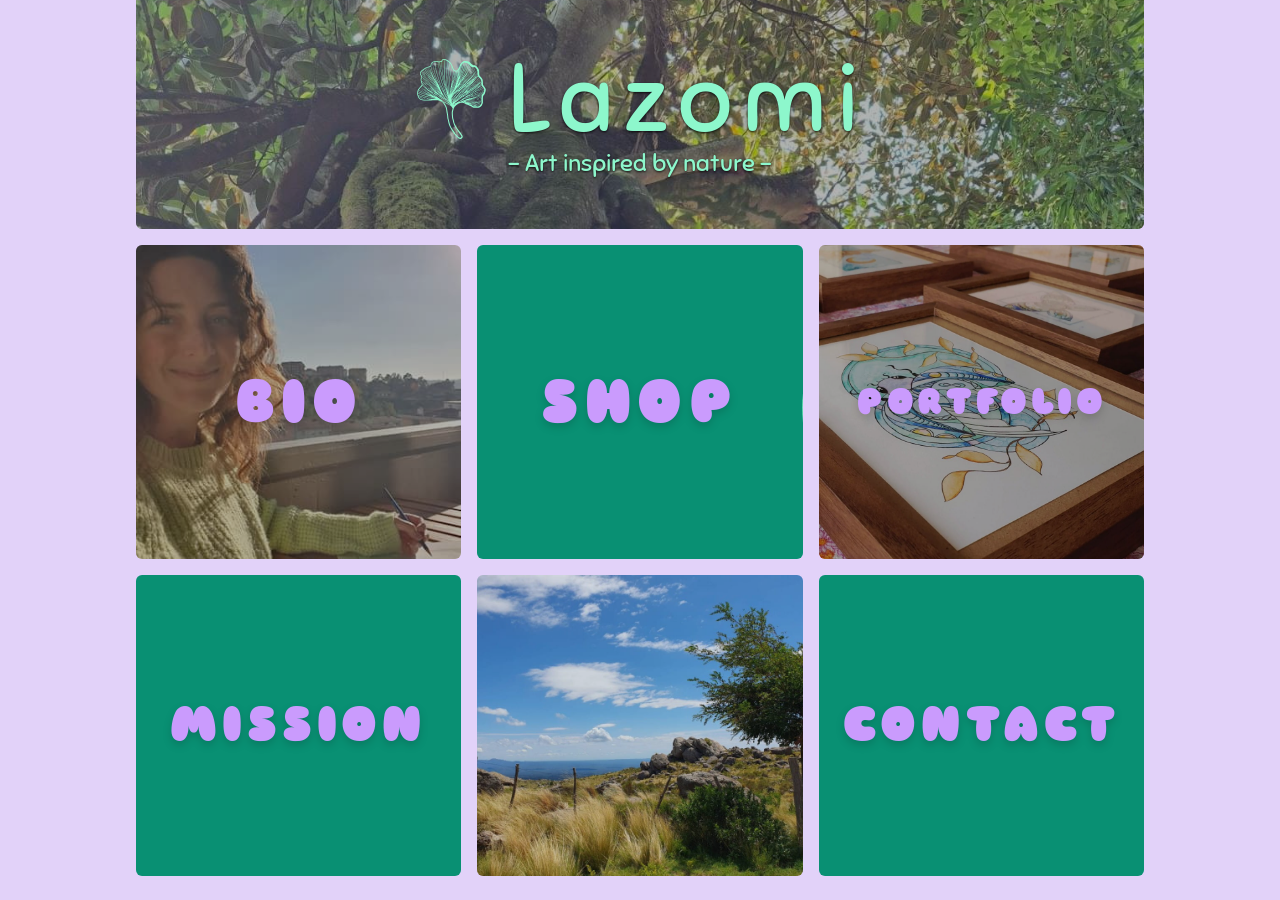
==== commit 0b9eeab1: "Deploying to gh-pages from @ larasitruk/lazomi@6ab7a873574029afbf53f5aa80e685357fc44708 🚀" ====
--- a/index.html
+++ b/index.html
@@ -21,6 +21,7 @@
             property="og:type"
             content="website"
         />
+        <link rel="icon" type="image/svg+xml" href="logo-sm.svg">
         
         <meta property="og:description" content="Lazomi is an artist based in Coimbra, Portugal. Creates embroidered tshirts, paintings, acquarel." />
         
@@ -191,11 +192,20 @@
                     <div
                         class="absolute inset-0 flex items-center justify-center"
                     >
-                        <div>
+                        <div class="flex flex-col justify-center items-center">
                             <h1
-                                class="text-6xl md:text-8xl font-title text-primary tracking-widest drop-shadow-lg select-none"
+                                class="flex gap-4 items-center text-6xl md:text-8xl font-title text-primary tracking-widest drop-shadow-lg select-none"
                             >
-                                <a href="./" class="drop-shadow-[0_1px_1px_rgba(0,0,0,0.8)]">Lazomi</a>
+                                <div
+                                    class="h-20 w-20 bg-primary mask-[url('logo.svg')] mask-contain mask-no-repeat mask-center text-center"
+                                    role="img"
+                                    aria-label="Lazomi Logo"
+                                ></div>
+                                <a
+                                    href="./"
+                                    class="drop-shadow-[0_1px_1px_rgba(0,0,0,0.8)]"
+                                    >Lazomi</a
+                                >
                             </h1>
                             <h2
                                 class="text-lg md:text-2xl font-title text-primary text-center drop-shadow-[0_1px_1px_rgba(0,0,0,0.8)]"
--- a/style.css
+++ b/style.css
@@ -1,2 +1,2 @@
 /*! tailwindcss v4.3.2 | MIT License | https://tailwindcss.com */
-@layer properties{@supports (((-webkit-hyphens:none)) and (not (margin-trim:inline))) or ((-moz-orient:inline) and (not (color:rgb(from red r g b)))){*,:before,:after,::backdrop{--tw-translate-x:0;--tw-translate-y:0;--tw-translate-z:0;--tw-rotate-x:initial;--tw-rotate-y:initial;--tw-rotate-z:initial;--tw-skew-x:initial;--tw-skew-y:initial;--tw-border-style:solid;--tw-font-weight:initial;--tw-tracking:initial;--tw-blur:initial;--tw-brightness:initial;--tw-contrast:initial;--tw-grayscale:initial;--tw-hue-rotate:initial;--tw-invert:initial;--tw-opacity:initial;--tw-saturate:initial;--tw-sepia:initial;--tw-drop-shadow:initial;--tw-drop-shadow-color:initial;--tw-drop-shadow-alpha:100%;--tw-drop-shadow-size:initial;--tw-duration:initial;--tw-ease:initial;--tw-scale-x:1;--tw-scale-y:1;--tw-scale-z:1;--tw-shadow:0 0 #0000;--tw-shadow-color:initial;--tw-shadow-alpha:100%;--tw-inset-shadow:0 0 #0000;--tw-inset-shadow-color:initial;--tw-inset-shadow-alpha:100%;--tw-ring-color:initial;--tw-ring-shadow:0 0 #0000;--tw-inset-ring-color:initial;--tw-inset-ring-shadow:0 0 #0000;--tw-ring-inset:initial;--tw-ring-offset-width:0px;--tw-ring-offset-color:#fff;--tw-ring-offset-shadow:0 0 #0000;--tw-backdrop-blur:initial;--tw-backdrop-brightness:initial;--tw-backdrop-contrast:initial;--tw-backdrop-grayscale:initial;--tw-backdrop-hue-rotate:initial;--tw-backdrop-invert:initial;--tw-backdrop-opacity:initial;--tw-backdrop-saturate:initial;--tw-backdrop-sepia:initial;--tw-space-x-reverse:0;--tw-space-y-reverse:0;--tw-leading:initial}}}@layer theme{:root,:host{--font-sans:ui-sans-serif, system-ui, sans-serif, "Apple Color Emoji", "Segoe UI Emoji", "Segoe UI Symbol", "Noto Color Emoji";--font-mono:ui-monospace, SFMono-Regular, Menlo, Monaco, Consolas, "Liberation Mono", "Courier New", monospace;--color-red-200:oklch(88.5% .062 18.334);--color-red-400:oklch(70.4% .191 22.216);--color-orange-400:oklch(75% .183 55.934);--color-amber-50:oklch(98.7% .022 95.277);--color-yellow-300:oklch(90.5% .182 98.111);--color-green-400:oklch(79.2% .209 151.711);--color-emerald-300:oklch(84.5% .143 164.978);--color-teal-900:oklch(38.6% .063 188.416);--color-cyan-300:oklch(86.5% .127 207.078);--color-blue-400:oklch(70.7% .165 254.624);--color-blue-500:oklch(62.3% .214 259.815);--color-indigo-400:oklch(67.3% .182 276.935);--color-purple-300:oklch(82.7% .119 306.383);--color-pink-50:oklch(97.1% .014 343.198);--color-pink-400:oklch(71.8% .202 349.761);--color-gray-100:oklch(96.7% .003 264.542);--color-gray-300:oklch(87.2% .01 258.338);--color-gray-700:oklch(37.3% .034 259.733);--color-gray-800:oklch(27.8% .033 256.848);--color-gray-900:oklch(21% .034 264.665);--color-neutral-50:oklch(98.5% 0 0);--color-black:#000;--color-white:#fff;--spacing:.25rem;--container-3xl:48rem;--container-5xl:64rem;--text-xs:.75rem;--text-xs--line-height:calc(1 / .75);--text-sm:.875rem;--text-sm--line-height:calc(1.25 / .875);--text-lg:1.125rem;--text-lg--line-height:calc(1.75 / 1.125);--text-xl:1.25rem;--text-xl--line-height:calc(1.75 / 1.25);--text-2xl:1.5rem;--text-2xl--line-height:calc(2 / 1.5);--text-3xl:1.875rem;--text-3xl--line-height:calc(2.25 / 1.875);--text-4xl:2.25rem;--text-4xl--line-height:calc(2.5 / 2.25);--text-5xl:3rem;--text-5xl--line-height:1;--text-6xl:3.75rem;--text-6xl--line-height:1;--text-8xl:6rem;--text-8xl--line-height:1;--font-weight-bold:700;--font-weight-black:900;--tracking-tighter:-.05em;--tracking-wide:.025em;--tracking-widest:.1em;--leading-relaxed:1.625;--radius-md:.375rem;--radius-lg:.5rem;--drop-shadow-sm:0 1px 2px #00000026;--drop-shadow-lg:0 4px 4px #00000026;--drop-shadow-xl:0 9px 7px #0000001a;--drop-shadow-2xl:0 25px 25px #00000026;--ease-in-out:cubic-bezier(.4, 0, .2, 1);--blur-sm:8px;--default-transition-duration:.15s;--default-transition-timing-function:cubic-bezier(.4, 0, .2, 1);--default-font-family:var(--font-sans);--default-mono-font-family:var(--font-mono);--color-primary:#8df7cc;--color-secondary:#099073;--color-surround:#e2d2f9;--color-box:#099073;--color-box-inner:#ca9bfd;--color-box-animation:#8df7cc;--font-title:"Sniglet", system-ui}}@layer base{*,:after,:before,::backdrop{box-sizing:border-box;border:0 solid;margin:0;padding:0}::file-selector-button{box-sizing:border-box;border:0 solid;margin:0;padding:0}html,:host{-webkit-text-size-adjust:100%;tab-size:4;line-height:1.5;font-family:var(--default-font-family,ui-sans-serif, system-ui, sans-serif, "Apple Color Emoji", "Segoe UI Emoji", "Segoe UI Symbol", "Noto Color Emoji");font-feature-settings:var(--default-font-feature-settings,normal);font-variation-settings:var(--default-font-variation-settings,normal);-webkit-tap-highlight-color:transparent}hr{height:0;color:inherit;border-top-width:1px}abbr:where([title]){text-decoration:underline dotted}h1,h2,h3,h4,h5,h6{font-size:inherit;font-weight:inherit}a{color:inherit;-webkit-text-decoration:inherit;-webkit-text-decoration:inherit;-webkit-text-decoration:inherit;text-decoration:inherit}b,strong{font-weight:bolder}code,kbd,samp,pre{font-family:var(--default-mono-font-family,ui-monospace, SFMono-Regular, Menlo, Monaco, Consolas, "Liberation Mono", "Courier New", monospace);font-feature-settings:var(--default-mono-font-feature-settings,normal);font-variation-settings:var(--default-mono-font-variation-settings,normal);font-size:1em}small{font-size:80%}sub,sup{vertical-align:baseline;font-size:75%;line-height:0;position:relative}sub{bottom:-.25em}sup{top:-.5em}table{text-indent:0;border-color:inherit;border-collapse:collapse}:-moz-focusring{outline:auto}progress{vertical-align:baseline}summary{display:list-item}ol,ul,menu{list-style:none}img,svg,video,canvas,audio,iframe,embed,object{vertical-align:middle;display:block}img,video{max-width:100%;height:auto}button,input,select,optgroup,textarea{font:inherit;font-feature-settings:inherit;font-variation-settings:inherit;letter-spacing:inherit;color:inherit;opacity:1;background-color:#0000;border-radius:0}::file-selector-button{font:inherit;font-feature-settings:inherit;font-variation-settings:inherit;letter-spacing:inherit;color:inherit;opacity:1;background-color:#0000;border-radius:0}:where(select:is([multiple],[size])) optgroup{font-weight:bolder}:where(select:is([multiple],[size])) optgroup option{padding-inline-start:20px}::file-selector-button{margin-inline-end:4px}::placeholder{opacity:1}@supports (not ((-webkit-appearance:-apple-pay-button))) or (contain-intrinsic-size:1px){::placeholder{color:currentColor}@supports (color:color-mix(in lab, red, red)){::placeholder{color:color-mix(in oklab, currentcolor 50%, transparent)}}}textarea{resize:vertical}::-webkit-search-decoration{-webkit-appearance:none}::-webkit-date-and-time-value{min-height:1lh;text-align:inherit}::-webkit-datetime-edit{display:inline-flex}::-webkit-datetime-edit-fields-wrapper{padding:0}::-webkit-datetime-edit{padding-block:0}::-webkit-datetime-edit-year-field{padding-block:0}::-webkit-datetime-edit-month-field{padding-block:0}::-webkit-datetime-edit-day-field{padding-block:0}::-webkit-datetime-edit-hour-field{padding-block:0}::-webkit-datetime-edit-minute-field{padding-block:0}::-webkit-datetime-edit-second-field{padding-block:0}::-webkit-datetime-edit-millisecond-field{padding-block:0}::-webkit-datetime-edit-meridiem-field{padding-block:0}::-webkit-calendar-picker-indicator{line-height:1}:-moz-ui-invalid{box-shadow:none}button,input:where([type=button],[type=reset],[type=submit]){appearance:button}::file-selector-button{appearance:button}::-webkit-inner-spin-button{height:auto}::-webkit-outer-spin-button{height:auto}[hidden]:where(:not([hidden=until-found])){display:none!important}}@layer components{body{background-color:var(--color-surround);color:var(--color-amber-50);overflow-x:hidden}.topbar{z-index:50;background-color:var(--color-box);--tw-shadow:0 4px 6px -1px var(--tw-shadow-color,#0000001a), 0 2px 4px -2px var(--tw-shadow-color,#0000001a);box-shadow:var(--tw-inset-shadow), var(--tw-inset-ring-shadow), var(--tw-ring-offset-shadow), var(--tw-ring-shadow), var(--tw-shadow);--tw-backdrop-blur:blur(var(--blur-sm));backdrop-filter:var(--tw-backdrop-blur,) var(--tw-backdrop-brightness,) var(--tw-backdrop-contrast,) var(--tw-backdrop-grayscale,) var(--tw-backdrop-hue-rotate,) var(--tw-backdrop-invert,) var(--tw-backdrop-opacity,) var(--tw-backdrop-saturate,) var(--tw-backdrop-sepia,);position:sticky;top:0}.topbar-content{max-width:var(--container-3xl);padding-inline:calc(var(--spacing) * 4);padding-block:calc(var(--spacing) * 3);justify-content:space-between;align-items:center;margin-inline:auto;display:flex}.topbar-nav{display:flex}:where(.topbar-nav>:not(:last-child)){--tw-space-x-reverse:0;margin-inline-start:calc(calc(var(--spacing) * 4) * var(--tw-space-x-reverse));margin-inline-end:calc(calc(var(--spacing) * 4) * calc(1 - var(--tw-space-x-reverse)))}.topbar-link{color:var(--color-gray-700);text-decoration-line:underline}@media (hover:hover){.topbar-link:hover{color:var(--color-gray-800)}}.brand{font-family:var(--font-title);font-size:var(--text-xl);line-height:var(--tw-leading,var(--text-xl--line-height));--tw-tracking:var(--tracking-tighter);letter-spacing:var(--tracking-tighter);color:var(--color-primary)}@keyframes rotate{0%{transform:rotate(0)}to{transform:rotate(360deg)}}.btn-shop{border-radius:var(--radius-lg);background-color:var(--color-white);padding-inline:calc(var(--spacing) * 4);padding-block:calc(var(--spacing) * 1.5);font-size:var(--text-xs);line-height:var(--tw-leading,var(--text-xs--line-height));--tw-font-weight:var(--font-weight-bold);font-weight:var(--font-weight-bold);--tw-tracking:var(--tracking-widest);letter-spacing:var(--tracking-widest);color:var(--color-teal-900);text-transform:uppercase;--tw-shadow:0 10px 15px -3px var(--tw-shadow-color,#0000001a), 0 4px 6px -4px var(--tw-shadow-color,#0000001a);box-shadow:var(--tw-inset-shadow), var(--tw-inset-ring-shadow), var(--tw-ring-offset-shadow), var(--tw-ring-shadow), var(--tw-shadow);--tw-shadow-color:#7d87ff80;position:relative}@supports (color:color-mix(in lab, red, red)){.btn-shop{--tw-shadow-color:color-mix(in oklab, color-mix(in oklab, var(--color-indigo-400) 50%, transparent) var(--tw-shadow-alpha), transparent)}}.btn-shop{transition-property:all;transition-timing-function:var(--tw-ease,var(--default-transition-timing-function));transition-duration:var(--tw-duration,var(--default-transition-duration));--tw-duration:.3s;transition-duration:.3s}@media (hover:hover){.btn-shop:hover{--tw-shadow-color:#7d87ffe6}@supports (color:color-mix(in lab, red, red)){.btn-shop:hover{--tw-shadow-color:color-mix(in oklab, color-mix(in oklab, var(--color-indigo-400) 90%, transparent) var(--tw-shadow-alpha), transparent)}}.btn-shop:hover{--tw-drop-shadow-size:drop-shadow(0 25px 25px var(--tw-drop-shadow-color,#00000026));--tw-drop-shadow:drop-shadow(var(--drop-shadow-2xl));filter:var(--tw-blur,) var(--tw-brightness,) var(--tw-contrast,) var(--tw-grayscale,) var(--tw-hue-rotate,) var(--tw-invert,) var(--tw-saturate,) var(--tw-sepia,) var(--tw-drop-shadow,)}}.btn-shop:active{--tw-translate-y:calc(var(--spacing) * .5);translate:var(--tw-translate-x) var(--tw-translate-y);--tw-shadow:0 0 #0000;box-shadow:var(--tw-inset-shadow), var(--tw-inset-ring-shadow), var(--tw-ring-offset-shadow), var(--tw-ring-shadow), var(--tw-shadow);--tw-drop-shadow: ;filter:var(--tw-blur,) var(--tw-brightness,) var(--tw-contrast,) var(--tw-grayscale,) var(--tw-hue-rotate,) var(--tw-invert,) var(--tw-saturate,) var(--tw-sepia,) var(--tw-drop-shadow,)}.btn-shop{z-index:10}.markdown{max-width:var(--container-3xl);padding-inline:calc(var(--spacing) * 4);color:var(--color-secondary);margin-inline:auto}.markdown h1,.markdown h2,.markdown h3,.markdown h4,.markdown h5{scroll-margin-top:calc(var(--spacing) * 20);text-align:center;font-family:var(--font-title)}.markdown h1{margin-top:calc(var(--spacing) * 12);margin-bottom:calc(var(--spacing) * 6);font-size:var(--text-5xl);line-height:var(--tw-leading,var(--text-5xl--line-height))}.markdown h2{margin-top:calc(var(--spacing) * 10);margin-bottom:calc(var(--spacing) * 5);font-size:var(--text-4xl);line-height:var(--tw-leading,var(--text-4xl--line-height))}.markdown h3{margin-top:calc(var(--spacing) * 8);margin-bottom:calc(var(--spacing) * 4);font-size:var(--text-3xl);line-height:var(--tw-leading,var(--text-3xl--line-height))}.markdown h4{margin-top:calc(var(--spacing) * 6);margin-bottom:calc(var(--spacing) * 3);font-size:var(--text-2xl);line-height:var(--tw-leading,var(--text-2xl--line-height))}.markdown h5{margin-top:calc(var(--spacing) * 4);margin-bottom:calc(var(--spacing) * 2);font-size:var(--text-xl);line-height:var(--tw-leading,var(--text-xl--line-height))}.markdown a{color:var(--color-blue-400);text-underline-offset:2px;transition-property:color,background-color,border-color,outline-color,text-decoration-color,fill,stroke,--tw-gradient-from,--tw-gradient-via,--tw-gradient-to;transition-timing-function:var(--tw-ease,var(--default-transition-timing-function));transition-duration:var(--tw-duration,var(--default-transition-duration));text-decoration-line:underline;text-decoration-thickness:1px}.markdown a:hover{color:var(--color-blue-500);text-decoration-thickness:2px}.markdown ul{margin-bottom:calc(var(--spacing) * 4);margin-left:calc(var(--spacing) * 6);list-style-type:disc;list-style-position:outside}:where(.markdown ul>:not(:last-child)){--tw-space-y-reverse:0;margin-block-start:calc(calc(var(--spacing) * 2) * var(--tw-space-y-reverse));margin-block-end:calc(calc(var(--spacing) * 2) * calc(1 - var(--tw-space-y-reverse)))}.markdown ol{margin-bottom:calc(var(--spacing) * 4);margin-left:calc(var(--spacing) * 6);list-style-type:decimal;list-style-position:outside}:where(.markdown ol>:not(:last-child)){--tw-space-y-reverse:0;margin-block-start:calc(calc(var(--spacing) * 2) * var(--tw-space-y-reverse));margin-block-end:calc(calc(var(--spacing) * 2) * calc(1 - var(--tw-space-y-reverse)))}.markdown p{margin-bottom:calc(var(--spacing) * 4);--tw-leading:var(--leading-relaxed);line-height:var(--leading-relaxed)}.markdown blockquote{margin-block:calc(var(--spacing) * 6);border-left-style:var(--tw-border-style);border-left-width:4px;border-color:var(--color-gray-300);padding-left:calc(var(--spacing) * 4);color:var(--color-gray-700);font-style:italic}.markdown code{background-color:var(--color-gray-100);padding-inline:var(--spacing);font-family:var(--font-mono);font-size:var(--text-sm);line-height:var(--tw-leading,var(--text-sm--line-height));border-radius:.25rem}.markdown pre{margin-block:calc(var(--spacing) * 6);border-radius:var(--radius-lg);background-color:var(--color-gray-900);padding:calc(var(--spacing) * 4);color:var(--color-gray-100);overflow-x:auto}.markdown pre code{color:inherit;background-color:#0000;padding:0}.markdown .heading-anchor{padding-left:calc(var(--spacing) * 3);font-size:var(--text-lg);line-height:var(--tw-leading,var(--text-lg--line-height));opacity:.5;display:none}.markdown img{border-radius:var(--radius-lg);text-align:center;--tw-drop-shadow-size:drop-shadow(0 9px 7px var(--tw-drop-shadow-color,#0000001a));--tw-drop-shadow:drop-shadow(var(--drop-shadow-xl));filter:var(--tw-blur,) var(--tw-brightness,) var(--tw-contrast,) var(--tw-grayscale,) var(--tw-hue-rotate,) var(--tw-invert,) var(--tw-saturate,) var(--tw-sepia,) var(--tw-drop-shadow,);margin-inline:auto}@media (width>=48rem){.markdown img{max-width:66.6667%}}.markdown .slideshow p{padding-inline:calc(var(--spacing) * 3);padding-bottom:calc(var(--spacing) * 12)}@media (width>=48rem){.markdown .slideshow p{padding-inline:calc(var(--spacing) * 6);padding-top:calc(var(--spacing) * 12)}}.bubble{animation:1.8s ease-out infinite floatCloseBy}.b-left-1{--tx:-15px;--ty:-15px;width:8px;height:8px;animation-delay:0s;top:25%;left:-4px}.b-left-2{--tx:-20px;--ty:-5px;width:12px;height:12px;animation-delay:.9s;top:55%;left:-6px}.b-top-1{--tx:-8px;--ty:-25px;width:10px;height:10px;animation-delay:.2s;top:-6px;left:35%}.b-top-2{--tx:8px;--ty:-20px;width:8px;height:8px;animation-delay:1.1s;top:-4px;left:65%}.b-right-1{--tx:5px;--ty:-10px;width:11px;height:11px;animation-delay:.4s;top:35%;right:-6px}.b-right-2{--tx:5px;--ty:0px;width:9px;height:9px;animation-delay:1.3s;top:65%;right:-4px}.b-bottom-1{--tx:-5px;--ty:18px;width:10px;height:10px;animation-delay:.6s;bottom:-6px;left:30%}.b-bottom-2{--tx:10px;--ty:22px;width:13px;height:13px;animation-delay:1.5s;bottom:-4px;left:70%}@keyframes floatCloseBy{0%{opacity:0;transform:translate(0)scale(.4)}20%{opacity:1}70%{opacity:.8}to{transform:translate(var(--tx), var(--ty)) scale(1.1);opacity:0}}}@layer utilities{.pointer-events-none{pointer-events:none}.invisible{visibility:hidden}.absolute{position:absolute}.fixed{position:fixed}.relative{position:relative}.static{position:static}.inset-0{inset:0}.left-0{left:0}.z-0{z-index:0}.z-10{z-index:10}.z-40{z-index:40}.order-1{order:1}.order-2{order:2}.order-4{order:4}.order-5{order:5}.order-6{order:6}.col-span-2{grid-column:span 2/span 2}.container{width:100%}@media (width>=40rem){.container{max-width:40rem}}@media (width>=48rem){.container{max-width:48rem}}@media (width>=64rem){.container{max-width:64rem}}@media (width>=80rem){.container{max-width:80rem}}@media (width>=96rem){.container{max-width:96rem}}.mx-auto{margin-inline:auto}.my-8{margin-block:calc(var(--spacing) * 8)}.block{display:block}.contents{display:contents}.flex{display:flex}.grid{display:grid}.inline{display:inline}.inline-block{display:inline-block}.aspect-square{aspect-ratio:1}.h-8{height:calc(var(--spacing) * 8)}.h-dvh{height:100dvh}.h-full{height:100%}.w-8{width:calc(var(--spacing) * 8)}.w-full{width:100%}.max-w-5xl{max-width:var(--container-5xl)}.origin-center{transform-origin:50%}.translate-x-full{--tw-translate-x:100%;translate:var(--tw-translate-x) var(--tw-translate-y)}.transform{transform:var(--tw-rotate-x,) var(--tw-rotate-y,) var(--tw-rotate-z,) var(--tw-skew-x,) var(--tw-skew-y,)}.grid-cols-1{grid-template-columns:repeat(1,minmax(0,1fr))}.grid-cols-2{grid-template-columns:repeat(2,minmax(0,1fr))}.grid-rows-1{grid-template-rows:repeat(1,minmax(0,1fr))}.flex-wrap{flex-wrap:wrap}.place-items-center{place-items:center}.place-items-stretch{place-items:stretch stretch}.items-center{align-items:center}.items-stretch{align-items:stretch}.justify-center{justify-content:center}.gap-4{gap:calc(var(--spacing) * 4)}.gap-8{gap:calc(var(--spacing) * 8)}.overflow-hidden{overflow:hidden}.overflow-x-hidden{overflow-x:hidden}.rounded-full{border-radius:3.40282e38px}.rounded-md{border-radius:var(--radius-md)}.rounded-b-md{border-bottom-right-radius:var(--radius-md);border-bottom-left-radius:var(--radius-md)}.border{border-style:var(--tw-border-style);border-width:1px}.bg-black\/10{background-color:#0000001a}@supports (color:color-mix(in lab, red, red)){.bg-black\/10{background-color:color-mix(in oklab, var(--color-black) 10%, transparent)}}.bg-black\/30{background-color:#0000004d}@supports (color:color-mix(in lab, red, red)){.bg-black\/30{background-color:color-mix(in oklab, var(--color-black) 30%, transparent)}}.bg-box{background-color:var(--color-box)}.bg-box-animation{background-color:var(--color-box-animation)}.bg-cyan-300\/50{background-color:#53eafd80}@supports (color:color-mix(in lab, red, red)){.bg-cyan-300\/50{background-color:color-mix(in oklab, var(--color-cyan-300) 50%, transparent)}}.bg-emerald-300\/50{background-color:#5ee9b580}@supports (color:color-mix(in lab, red, red)){.bg-emerald-300\/50{background-color:color-mix(in oklab, var(--color-emerald-300) 50%, transparent)}}.bg-green-400\/50{background-color:#05df7280}@supports (color:color-mix(in lab, red, red)){.bg-green-400\/50{background-color:color-mix(in oklab, var(--color-green-400) 50%, transparent)}}.bg-orange-400\/50{background-color:#ff8b1a80}@supports (color:color-mix(in lab, red, red)){.bg-orange-400\/50{background-color:color-mix(in oklab, var(--color-orange-400) 50%, transparent)}}.bg-pink-400\/50{background-color:#fb64b680}@supports (color:color-mix(in lab, red, red)){.bg-pink-400\/50{background-color:color-mix(in oklab, var(--color-pink-400) 50%, transparent)}}.bg-purple-300\/50{background-color:#d9b3ff80}@supports (color:color-mix(in lab, red, red)){.bg-purple-300\/50{background-color:color-mix(in oklab, var(--color-purple-300) 50%, transparent)}}.bg-red-400\/50{background-color:#ff656880}@supports (color:color-mix(in lab, red, red)){.bg-red-400\/50{background-color:color-mix(in oklab, var(--color-red-400) 50%, transparent)}}.bg-yellow-300\/50{background-color:#ffe02a80}@supports (color:color-mix(in lab, red, red)){.bg-yellow-300\/50{background-color:color-mix(in oklab, var(--color-yellow-300) 50%, transparent)}}.object-cover{object-fit:cover}.pt-4{padding-top:calc(var(--spacing) * 4)}.pr-2{padding-right:calc(var(--spacing) * 2)}.pb-2{padding-bottom:calc(var(--spacing) * 2)}.pl-2{padding-left:calc(var(--spacing) * 2)}.text-center{text-align:center}.font-title{font-family:var(--font-title)}.text-2xl{font-size:var(--text-2xl);line-height:var(--tw-leading,var(--text-2xl--line-height))}.text-4xl{font-size:var(--text-4xl);line-height:var(--tw-leading,var(--text-4xl--line-height))}.text-6xl{font-size:var(--text-6xl);line-height:var(--tw-leading,var(--text-6xl--line-height))}.text-lg{font-size:var(--text-lg);line-height:var(--tw-leading,var(--text-lg--line-height))}.text-xl{font-size:var(--text-xl);line-height:var(--tw-leading,var(--text-xl--line-height))}.font-black{--tw-font-weight:var(--font-weight-black);font-weight:var(--font-weight-black)}.tracking-wide{--tw-tracking:var(--tracking-wide);letter-spacing:var(--tracking-wide)}.tracking-widest{--tw-tracking:var(--tracking-widest);letter-spacing:var(--tracking-widest)}.text-box-inner{color:var(--color-box-inner)}.text-neutral-50{color:var(--color-neutral-50)}.text-primary{color:var(--color-primary)}.opacity-0{opacity:0}.opacity-100{opacity:1}.drop-shadow-\[0_1px_1px_rgba\(0\,0\,0\,0\.8\)\]{--tw-drop-shadow-size:drop-shadow(0 1px 1px var(--tw-drop-shadow-color,#000c));--tw-drop-shadow:var(--tw-drop-shadow-size);filter:var(--tw-blur,) var(--tw-brightness,) var(--tw-contrast,) var(--tw-grayscale,) var(--tw-hue-rotate,) var(--tw-invert,) var(--tw-saturate,) var(--tw-sepia,) var(--tw-drop-shadow,)}.drop-shadow-lg{--tw-drop-shadow-size:drop-shadow(0 4px 4px var(--tw-drop-shadow-color,#00000026));--tw-drop-shadow:drop-shadow(var(--drop-shadow-lg));filter:var(--tw-blur,) var(--tw-brightness,) var(--tw-contrast,) var(--tw-grayscale,) var(--tw-hue-rotate,) var(--tw-invert,) var(--tw-saturate,) var(--tw-sepia,) var(--tw-drop-shadow,)}.drop-shadow-sm{--tw-drop-shadow-size:drop-shadow(0 1px 2px var(--tw-drop-shadow-color,#00000026));--tw-drop-shadow:drop-shadow(var(--drop-shadow-sm));filter:var(--tw-blur,) var(--tw-brightness,) var(--tw-contrast,) var(--tw-grayscale,) var(--tw-hue-rotate,) var(--tw-invert,) var(--tw-saturate,) var(--tw-sepia,) var(--tw-drop-shadow,)}.drop-shadow-xl{--tw-drop-shadow-size:drop-shadow(0 9px 7px var(--tw-drop-shadow-color,#0000001a));--tw-drop-shadow:drop-shadow(var(--drop-shadow-xl));filter:var(--tw-blur,) var(--tw-brightness,) var(--tw-contrast,) var(--tw-grayscale,) var(--tw-hue-rotate,) var(--tw-invert,) var(--tw-saturate,) var(--tw-sepia,) var(--tw-drop-shadow,)}.grayscale-0{--tw-grayscale:grayscale(0%);filter:var(--tw-blur,) var(--tw-brightness,) var(--tw-contrast,) var(--tw-grayscale,) var(--tw-hue-rotate,) var(--tw-invert,) var(--tw-saturate,) var(--tw-sepia,) var(--tw-drop-shadow,)}.transition{transition-property:color,background-color,border-color,outline-color,text-decoration-color,fill,stroke,--tw-gradient-from,--tw-gradient-via,--tw-gradient-to,opacity,box-shadow,transform,translate,scale,rotate,filter,-webkit-backdrop-filter,backdrop-filter,display,content-visibility,overlay,pointer-events;transition-timing-function:var(--tw-ease,var(--default-transition-timing-function));transition-duration:var(--tw-duration,var(--default-transition-duration))}.transition-all{transition-property:all;transition-timing-function:var(--tw-ease,var(--default-transition-timing-function));transition-duration:var(--tw-duration,var(--default-transition-duration))}.duration-200{--tw-duration:.2s;transition-duration:.2s}.duration-300{--tw-duration:.3s;transition-duration:.3s}.duration-400{--tw-duration:.4s;transition-duration:.4s}.duration-500{--tw-duration:.5s;transition-duration:.5s}.ease-in-out{--tw-ease:var(--ease-in-out);transition-timing-function:var(--ease-in-out)}.select-none{-webkit-user-select:none;user-select:none}@media (hover:hover){.group-hover\:translate-x-0:is(:where(.group):hover *){--tw-translate-x:0;translate:var(--tw-translate-x) var(--tw-translate-y)}.group-hover\:scale-200:is(:where(.group):hover *){--tw-scale-x:200%;--tw-scale-y:200%;--tw-scale-z:200%;scale:var(--tw-scale-x) var(--tw-scale-y)}.group-hover\:grayscale:is(:where(.group):hover *){--tw-grayscale:grayscale(100%);filter:var(--tw-blur,) var(--tw-brightness,) var(--tw-contrast,) var(--tw-grayscale,) var(--tw-hue-rotate,) var(--tw-invert,) var(--tw-saturate,) var(--tw-sepia,) var(--tw-drop-shadow,)}.hover\:z-20:hover{z-index:20}.hover\:z-40:hover{z-index:40}.hover\:scale-105:hover{--tw-scale-x:105%;--tw-scale-y:105%;--tw-scale-z:105%;scale:var(--tw-scale-x) var(--tw-scale-y)}.hover\:scale-110:hover{--tw-scale-x:110%;--tw-scale-y:110%;--tw-scale-z:110%;scale:var(--tw-scale-x) var(--tw-scale-y)}.hover\:scale-120:hover{--tw-scale-x:120%;--tw-scale-y:120%;--tw-scale-z:120%;scale:var(--tw-scale-x) var(--tw-scale-y)}.hover\:opacity-70:hover{opacity:.7}.hover\:drop-shadow-2xl:hover{--tw-drop-shadow-size:drop-shadow(0 25px 25px var(--tw-drop-shadow-color,#00000026));--tw-drop-shadow:drop-shadow(var(--drop-shadow-2xl));filter:var(--tw-blur,) var(--tw-brightness,) var(--tw-contrast,) var(--tw-grayscale,) var(--tw-hue-rotate,) var(--tw-invert,) var(--tw-saturate,) var(--tw-sepia,) var(--tw-drop-shadow,)}.hover\:grayscale:hover{--tw-grayscale:grayscale(100%);filter:var(--tw-blur,) var(--tw-brightness,) var(--tw-contrast,) var(--tw-grayscale,) var(--tw-hue-rotate,) var(--tw-invert,) var(--tw-saturate,) var(--tw-sepia,) var(--tw-drop-shadow,)}}.active\:scale-95:active{--tw-scale-x:95%;--tw-scale-y:95%;--tw-scale-z:95%;scale:var(--tw-scale-x) var(--tw-scale-y)}@media (width>=48rem){.md\:order-3{order:3}.md\:col-span-3{grid-column:span 3/span 3}.md\:origin-bottom-right{transform-origin:100% 100%}.md\:origin-top-left{transform-origin:0 0}.md\:origin-top-right{transform-origin:100% 0}.md\:grid-cols-3{grid-template-columns:repeat(3,minmax(0,1fr))}.md\:gap-4{gap:calc(var(--spacing) * 4)}.md\:pb-4{padding-bottom:calc(var(--spacing) * 4)}.md\:text-2xl{font-size:var(--text-2xl);line-height:var(--tw-leading,var(--text-2xl--line-height))}.md\:text-4xl{font-size:var(--text-4xl);line-height:var(--tw-leading,var(--text-4xl--line-height))}.md\:text-5xl{font-size:var(--text-5xl);line-height:var(--tw-leading,var(--text-5xl--line-height))}.md\:text-6xl{font-size:var(--text-6xl);line-height:var(--tw-leading,var(--text-6xl--line-height))}.md\:text-8xl{font-size:var(--text-8xl);line-height:var(--tw-leading,var(--text-8xl--line-height))}}}@property --tw-translate-x{syntax:"*";inherits:false;initial-value:0}@property --tw-translate-y{syntax:"*";inherits:false;initial-value:0}@property --tw-translate-z{syntax:"*";inherits:false;initial-value:0}@property --tw-rotate-x{syntax:"*";inherits:false}@property --tw-rotate-y{syntax:"*";inherits:false}@property --tw-rotate-z{syntax:"*";inherits:false}@property --tw-skew-x{syntax:"*";inherits:false}@property --tw-skew-y{syntax:"*";inherits:false}@property --tw-border-style{syntax:"*";inherits:false;initial-value:solid}@property --tw-font-weight{syntax:"*";inherits:false}@property --tw-tracking{syntax:"*";inherits:false}@property --tw-blur{syntax:"*";inherits:false}@property --tw-brightness{syntax:"*";inherits:false}@property --tw-contrast{syntax:"*";inherits:false}@property --tw-grayscale{syntax:"*";inherits:false}@property --tw-hue-rotate{syntax:"*";inherits:false}@property --tw-invert{syntax:"*";inherits:false}@property --tw-opacity{syntax:"*";inherits:false}@property --tw-saturate{syntax:"*";inherits:false}@property --tw-sepia{syntax:"*";inherits:false}@property --tw-drop-shadow{syntax:"*";inherits:false}@property --tw-drop-shadow-color{syntax:"*";inherits:false}@property --tw-drop-shadow-alpha{syntax:"<percentage>";inherits:false;initial-value:100%}@property --tw-drop-shadow-size{syntax:"*";inherits:false}@property --tw-duration{syntax:"*";inherits:false}@property --tw-ease{syntax:"*";inherits:false}@property --tw-scale-x{syntax:"*";inherits:false;initial-value:1}@property --tw-scale-y{syntax:"*";inherits:false;initial-value:1}@property --tw-scale-z{syntax:"*";inherits:false;initial-value:1}@property --tw-shadow{syntax:"*";inherits:false;initial-value:0 0 #0000}@property --tw-shadow-color{syntax:"*";inherits:false}@property --tw-shadow-alpha{syntax:"<percentage>";inherits:false;initial-value:100%}@property --tw-inset-shadow{syntax:"*";inherits:false;initial-value:0 0 #0000}@property --tw-inset-shadow-color{syntax:"*";inherits:false}@property --tw-inset-shadow-alpha{syntax:"<percentage>";inherits:false;initial-value:100%}@property --tw-ring-color{syntax:"*";inherits:false}@property --tw-ring-shadow{syntax:"*";inherits:false;initial-value:0 0 #0000}@property --tw-inset-ring-color{syntax:"*";inherits:false}@property --tw-inset-ring-shadow{syntax:"*";inherits:false;initial-value:0 0 #0000}@property --tw-ring-inset{syntax:"*";inherits:false}@property --tw-ring-offset-width{syntax:"<length>";inherits:false;initial-value:0}@property --tw-ring-offset-color{syntax:"*";inherits:false;initial-value:#fff}@property --tw-ring-offset-shadow{syntax:"*";inherits:false;initial-value:0 0 #0000}@property --tw-backdrop-blur{syntax:"*";inherits:false}@property --tw-backdrop-brightness{syntax:"*";inherits:false}@property --tw-backdrop-contrast{syntax:"*";inherits:false}@property --tw-backdrop-grayscale{syntax:"*";inherits:false}@property --tw-backdrop-hue-rotate{syntax:"*";inherits:false}@property --tw-backdrop-invert{syntax:"*";inherits:false}@property --tw-backdrop-opacity{syntax:"*";inherits:false}@property --tw-backdrop-saturate{syntax:"*";inherits:false}@property --tw-backdrop-sepia{syntax:"*";inherits:false}@property --tw-space-x-reverse{syntax:"*";inherits:false;initial-value:0}@property --tw-space-y-reverse{syntax:"*";inherits:false;initial-value:0}@property --tw-leading{syntax:"*";inherits:false}+@layer properties{@supports (((-webkit-hyphens:none)) and (not (margin-trim:inline))) or ((-moz-orient:inline) and (not (color:rgb(from red r g b)))){*,:before,:after,::backdrop{--tw-translate-x:0;--tw-translate-y:0;--tw-translate-z:0;--tw-rotate-x:initial;--tw-rotate-y:initial;--tw-rotate-z:initial;--tw-skew-x:initial;--tw-skew-y:initial;--tw-border-style:solid;--tw-font-weight:initial;--tw-tracking:initial;--tw-blur:initial;--tw-brightness:initial;--tw-contrast:initial;--tw-grayscale:initial;--tw-hue-rotate:initial;--tw-invert:initial;--tw-opacity:initial;--tw-saturate:initial;--tw-sepia:initial;--tw-drop-shadow:initial;--tw-drop-shadow-color:initial;--tw-drop-shadow-alpha:100%;--tw-drop-shadow-size:initial;--tw-duration:initial;--tw-ease:initial;--tw-scale-x:1;--tw-scale-y:1;--tw-scale-z:1;--tw-shadow:0 0 #0000;--tw-shadow-color:initial;--tw-shadow-alpha:100%;--tw-inset-shadow:0 0 #0000;--tw-inset-shadow-color:initial;--tw-inset-shadow-alpha:100%;--tw-ring-color:initial;--tw-ring-shadow:0 0 #0000;--tw-inset-ring-color:initial;--tw-inset-ring-shadow:0 0 #0000;--tw-ring-inset:initial;--tw-ring-offset-width:0px;--tw-ring-offset-color:#fff;--tw-ring-offset-shadow:0 0 #0000;--tw-backdrop-blur:initial;--tw-backdrop-brightness:initial;--tw-backdrop-contrast:initial;--tw-backdrop-grayscale:initial;--tw-backdrop-hue-rotate:initial;--tw-backdrop-invert:initial;--tw-backdrop-opacity:initial;--tw-backdrop-saturate:initial;--tw-backdrop-sepia:initial;--tw-space-x-reverse:0;--tw-space-y-reverse:0;--tw-leading:initial}}}@layer theme{:root,:host{--font-sans:ui-sans-serif, system-ui, sans-serif, "Apple Color Emoji", "Segoe UI Emoji", "Segoe UI Symbol", "Noto Color Emoji";--font-mono:ui-monospace, SFMono-Regular, Menlo, Monaco, Consolas, "Liberation Mono", "Courier New", monospace;--color-red-200:oklch(88.5% .062 18.334);--color-red-400:oklch(70.4% .191 22.216);--color-orange-400:oklch(75% .183 55.934);--color-amber-50:oklch(98.7% .022 95.277);--color-yellow-300:oklch(90.5% .182 98.111);--color-green-400:oklch(79.2% .209 151.711);--color-emerald-300:oklch(84.5% .143 164.978);--color-teal-900:oklch(38.6% .063 188.416);--color-cyan-300:oklch(86.5% .127 207.078);--color-blue-400:oklch(70.7% .165 254.624);--color-blue-500:oklch(62.3% .214 259.815);--color-indigo-400:oklch(67.3% .182 276.935);--color-purple-300:oklch(82.7% .119 306.383);--color-pink-50:oklch(97.1% .014 343.198);--color-pink-400:oklch(71.8% .202 349.761);--color-gray-100:oklch(96.7% .003 264.542);--color-gray-300:oklch(87.2% .01 258.338);--color-gray-700:oklch(37.3% .034 259.733);--color-gray-800:oklch(27.8% .033 256.848);--color-gray-900:oklch(21% .034 264.665);--color-neutral-50:oklch(98.5% 0 0);--color-black:#000;--color-white:#fff;--spacing:.25rem;--container-3xl:48rem;--container-5xl:64rem;--text-xs:.75rem;--text-xs--line-height:calc(1 / .75);--text-sm:.875rem;--text-sm--line-height:calc(1.25 / .875);--text-lg:1.125rem;--text-lg--line-height:calc(1.75 / 1.125);--text-xl:1.25rem;--text-xl--line-height:calc(1.75 / 1.25);--text-2xl:1.5rem;--text-2xl--line-height:calc(2 / 1.5);--text-3xl:1.875rem;--text-3xl--line-height:calc(2.25 / 1.875);--text-4xl:2.25rem;--text-4xl--line-height:calc(2.5 / 2.25);--text-5xl:3rem;--text-5xl--line-height:1;--text-6xl:3.75rem;--text-6xl--line-height:1;--text-8xl:6rem;--text-8xl--line-height:1;--font-weight-bold:700;--font-weight-black:900;--tracking-tighter:-.05em;--tracking-wide:.025em;--tracking-widest:.1em;--leading-relaxed:1.625;--radius-md:.375rem;--radius-lg:.5rem;--drop-shadow-sm:0 1px 2px #00000026;--drop-shadow-lg:0 4px 4px #00000026;--drop-shadow-xl:0 9px 7px #0000001a;--drop-shadow-2xl:0 25px 25px #00000026;--ease-in-out:cubic-bezier(.4, 0, .2, 1);--blur-sm:8px;--default-transition-duration:.15s;--default-transition-timing-function:cubic-bezier(.4, 0, .2, 1);--default-font-family:var(--font-sans);--default-mono-font-family:var(--font-mono);--color-primary:#8df7cc;--color-secondary:#099073;--color-surround:#e2d2f9;--color-box:#099073;--color-box-inner:#ca9bfd;--color-box-animation:#8df7cc;--font-title:"Sniglet", system-ui}}@layer base{*,:after,:before,::backdrop{box-sizing:border-box;border:0 solid;margin:0;padding:0}::file-selector-button{box-sizing:border-box;border:0 solid;margin:0;padding:0}html,:host{-webkit-text-size-adjust:100%;tab-size:4;line-height:1.5;font-family:var(--default-font-family,ui-sans-serif, system-ui, sans-serif, "Apple Color Emoji", "Segoe UI Emoji", "Segoe UI Symbol", "Noto Color Emoji");font-feature-settings:var(--default-font-feature-settings,normal);font-variation-settings:var(--default-font-variation-settings,normal);-webkit-tap-highlight-color:transparent}hr{height:0;color:inherit;border-top-width:1px}abbr:where([title]){text-decoration:underline dotted}h1,h2,h3,h4,h5,h6{font-size:inherit;font-weight:inherit}a{color:inherit;-webkit-text-decoration:inherit;-webkit-text-decoration:inherit;-webkit-text-decoration:inherit;text-decoration:inherit}b,strong{font-weight:bolder}code,kbd,samp,pre{font-family:var(--default-mono-font-family,ui-monospace, SFMono-Regular, Menlo, Monaco, Consolas, "Liberation Mono", "Courier New", monospace);font-feature-settings:var(--default-mono-font-feature-settings,normal);font-variation-settings:var(--default-mono-font-variation-settings,normal);font-size:1em}small{font-size:80%}sub,sup{vertical-align:baseline;font-size:75%;line-height:0;position:relative}sub{bottom:-.25em}sup{top:-.5em}table{text-indent:0;border-color:inherit;border-collapse:collapse}:-moz-focusring{outline:auto}progress{vertical-align:baseline}summary{display:list-item}ol,ul,menu{list-style:none}img,svg,video,canvas,audio,iframe,embed,object{vertical-align:middle;display:block}img,video{max-width:100%;height:auto}button,input,select,optgroup,textarea{font:inherit;font-feature-settings:inherit;font-variation-settings:inherit;letter-spacing:inherit;color:inherit;opacity:1;background-color:#0000;border-radius:0}::file-selector-button{font:inherit;font-feature-settings:inherit;font-variation-settings:inherit;letter-spacing:inherit;color:inherit;opacity:1;background-color:#0000;border-radius:0}:where(select:is([multiple],[size])) optgroup{font-weight:bolder}:where(select:is([multiple],[size])) optgroup option{padding-inline-start:20px}::file-selector-button{margin-inline-end:4px}::placeholder{opacity:1}@supports (not ((-webkit-appearance:-apple-pay-button))) or (contain-intrinsic-size:1px){::placeholder{color:currentColor}@supports (color:color-mix(in lab, red, red)){::placeholder{color:color-mix(in oklab, currentcolor 50%, transparent)}}}textarea{resize:vertical}::-webkit-search-decoration{-webkit-appearance:none}::-webkit-date-and-time-value{min-height:1lh;text-align:inherit}::-webkit-datetime-edit{display:inline-flex}::-webkit-datetime-edit-fields-wrapper{padding:0}::-webkit-datetime-edit{padding-block:0}::-webkit-datetime-edit-year-field{padding-block:0}::-webkit-datetime-edit-month-field{padding-block:0}::-webkit-datetime-edit-day-field{padding-block:0}::-webkit-datetime-edit-hour-field{padding-block:0}::-webkit-datetime-edit-minute-field{padding-block:0}::-webkit-datetime-edit-second-field{padding-block:0}::-webkit-datetime-edit-millisecond-field{padding-block:0}::-webkit-datetime-edit-meridiem-field{padding-block:0}::-webkit-calendar-picker-indicator{line-height:1}:-moz-ui-invalid{box-shadow:none}button,input:where([type=button],[type=reset],[type=submit]){appearance:button}::file-selector-button{appearance:button}::-webkit-inner-spin-button{height:auto}::-webkit-outer-spin-button{height:auto}[hidden]:where(:not([hidden=until-found])){display:none!important}}@layer components{body{background-color:var(--color-surround);color:var(--color-amber-50);overflow-x:hidden}.topbar{z-index:50;background-color:var(--color-box);--tw-shadow:0 4px 6px -1px var(--tw-shadow-color,#0000001a), 0 2px 4px -2px var(--tw-shadow-color,#0000001a);box-shadow:var(--tw-inset-shadow), var(--tw-inset-ring-shadow), var(--tw-ring-offset-shadow), var(--tw-ring-shadow), var(--tw-shadow);--tw-backdrop-blur:blur(var(--blur-sm));backdrop-filter:var(--tw-backdrop-blur,) var(--tw-backdrop-brightness,) var(--tw-backdrop-contrast,) var(--tw-backdrop-grayscale,) var(--tw-backdrop-hue-rotate,) var(--tw-backdrop-invert,) var(--tw-backdrop-opacity,) var(--tw-backdrop-saturate,) var(--tw-backdrop-sepia,);position:sticky;top:0}.topbar-content{max-width:var(--container-3xl);padding-inline:calc(var(--spacing) * 4);padding-block:calc(var(--spacing) * 3);justify-content:space-between;align-items:center;margin-inline:auto;display:flex}.topbar-nav{display:flex}:where(.topbar-nav>:not(:last-child)){--tw-space-x-reverse:0;margin-inline-start:calc(calc(var(--spacing) * 4) * var(--tw-space-x-reverse));margin-inline-end:calc(calc(var(--spacing) * 4) * calc(1 - var(--tw-space-x-reverse)))}.topbar-link{color:var(--color-gray-700);text-decoration-line:underline}@media (hover:hover){.topbar-link:hover{color:var(--color-gray-800)}}.brand{font-family:var(--font-title);font-size:var(--text-xl);line-height:var(--tw-leading,var(--text-xl--line-height));--tw-tracking:var(--tracking-tighter);letter-spacing:var(--tracking-tighter);color:var(--color-primary)}@keyframes rotate{0%{transform:rotate(0)}to{transform:rotate(360deg)}}.btn-shop{border-radius:var(--radius-lg);background-color:var(--color-white);padding-inline:calc(var(--spacing) * 4);padding-block:calc(var(--spacing) * 1.5);font-size:var(--text-xs);line-height:var(--tw-leading,var(--text-xs--line-height));--tw-font-weight:var(--font-weight-bold);font-weight:var(--font-weight-bold);--tw-tracking:var(--tracking-widest);letter-spacing:var(--tracking-widest);color:var(--color-teal-900);text-transform:uppercase;--tw-shadow:0 10px 15px -3px var(--tw-shadow-color,#0000001a), 0 4px 6px -4px var(--tw-shadow-color,#0000001a);box-shadow:var(--tw-inset-shadow), var(--tw-inset-ring-shadow), var(--tw-ring-offset-shadow), var(--tw-ring-shadow), var(--tw-shadow);--tw-shadow-color:#7d87ff80;position:relative}@supports (color:color-mix(in lab, red, red)){.btn-shop{--tw-shadow-color:color-mix(in oklab, color-mix(in oklab, var(--color-indigo-400) 50%, transparent) var(--tw-shadow-alpha), transparent)}}.btn-shop{transition-property:all;transition-timing-function:var(--tw-ease,var(--default-transition-timing-function));transition-duration:var(--tw-duration,var(--default-transition-duration));--tw-duration:.3s;transition-duration:.3s}@media (hover:hover){.btn-shop:hover{--tw-shadow-color:#7d87ffe6}@supports (color:color-mix(in lab, red, red)){.btn-shop:hover{--tw-shadow-color:color-mix(in oklab, color-mix(in oklab, var(--color-indigo-400) 90%, transparent) var(--tw-shadow-alpha), transparent)}}.btn-shop:hover{--tw-drop-shadow-size:drop-shadow(0 25px 25px var(--tw-drop-shadow-color,#00000026));--tw-drop-shadow:drop-shadow(var(--drop-shadow-2xl));filter:var(--tw-blur,) var(--tw-brightness,) var(--tw-contrast,) var(--tw-grayscale,) var(--tw-hue-rotate,) var(--tw-invert,) var(--tw-saturate,) var(--tw-sepia,) var(--tw-drop-shadow,)}}.btn-shop:active{--tw-translate-y:calc(var(--spacing) * .5);translate:var(--tw-translate-x) var(--tw-translate-y);--tw-shadow:0 0 #0000;box-shadow:var(--tw-inset-shadow), var(--tw-inset-ring-shadow), var(--tw-ring-offset-shadow), var(--tw-ring-shadow), var(--tw-shadow);--tw-drop-shadow: ;filter:var(--tw-blur,) var(--tw-brightness,) var(--tw-contrast,) var(--tw-grayscale,) var(--tw-hue-rotate,) var(--tw-invert,) var(--tw-saturate,) var(--tw-sepia,) var(--tw-drop-shadow,)}.btn-shop{z-index:10}.markdown{max-width:var(--container-3xl);padding-inline:calc(var(--spacing) * 4);color:var(--color-secondary);margin-inline:auto}.markdown h1,.markdown h2,.markdown h3,.markdown h4,.markdown h5{scroll-margin-top:calc(var(--spacing) * 20);text-align:center;font-family:var(--font-title)}.markdown h1{margin-top:calc(var(--spacing) * 12);margin-bottom:calc(var(--spacing) * 6);font-size:var(--text-5xl);line-height:var(--tw-leading,var(--text-5xl--line-height))}.markdown h2{margin-top:calc(var(--spacing) * 10);margin-bottom:calc(var(--spacing) * 5);font-size:var(--text-4xl);line-height:var(--tw-leading,var(--text-4xl--line-height))}.markdown h3{margin-top:calc(var(--spacing) * 8);margin-bottom:calc(var(--spacing) * 4);font-size:var(--text-3xl);line-height:var(--tw-leading,var(--text-3xl--line-height))}.markdown h4{margin-top:calc(var(--spacing) * 6);margin-bottom:calc(var(--spacing) * 3);font-size:var(--text-2xl);line-height:var(--tw-leading,var(--text-2xl--line-height))}.markdown h5{margin-top:calc(var(--spacing) * 4);margin-bottom:calc(var(--spacing) * 2);font-size:var(--text-xl);line-height:var(--tw-leading,var(--text-xl--line-height))}.markdown a{color:var(--color-blue-400);text-underline-offset:2px;transition-property:color,background-color,border-color,outline-color,text-decoration-color,fill,stroke,--tw-gradient-from,--tw-gradient-via,--tw-gradient-to;transition-timing-function:var(--tw-ease,var(--default-transition-timing-function));transition-duration:var(--tw-duration,var(--default-transition-duration));text-decoration-line:underline;text-decoration-thickness:1px}.markdown a:hover{color:var(--color-blue-500);text-decoration-thickness:2px}.markdown ul{margin-bottom:calc(var(--spacing) * 4);margin-left:calc(var(--spacing) * 6);list-style-type:disc;list-style-position:outside}:where(.markdown ul>:not(:last-child)){--tw-space-y-reverse:0;margin-block-start:calc(calc(var(--spacing) * 2) * var(--tw-space-y-reverse));margin-block-end:calc(calc(var(--spacing) * 2) * calc(1 - var(--tw-space-y-reverse)))}.markdown ol{margin-bottom:calc(var(--spacing) * 4);margin-left:calc(var(--spacing) * 6);list-style-type:decimal;list-style-position:outside}:where(.markdown ol>:not(:last-child)){--tw-space-y-reverse:0;margin-block-start:calc(calc(var(--spacing) * 2) * var(--tw-space-y-reverse));margin-block-end:calc(calc(var(--spacing) * 2) * calc(1 - var(--tw-space-y-reverse)))}.markdown p{margin-bottom:calc(var(--spacing) * 4);--tw-leading:var(--leading-relaxed);line-height:var(--leading-relaxed)}.markdown blockquote{margin-block:calc(var(--spacing) * 6);border-left-style:var(--tw-border-style);border-left-width:4px;border-color:var(--color-gray-300);padding-left:calc(var(--spacing) * 4);color:var(--color-gray-700);font-style:italic}.markdown code{background-color:var(--color-gray-100);padding-inline:var(--spacing);font-family:var(--font-mono);font-size:var(--text-sm);line-height:var(--tw-leading,var(--text-sm--line-height));border-radius:.25rem}.markdown pre{margin-block:calc(var(--spacing) * 6);border-radius:var(--radius-lg);background-color:var(--color-gray-900);padding:calc(var(--spacing) * 4);color:var(--color-gray-100);overflow-x:auto}.markdown pre code{color:inherit;background-color:#0000;padding:0}.markdown .heading-anchor{padding-left:calc(var(--spacing) * 3);font-size:var(--text-lg);line-height:var(--tw-leading,var(--text-lg--line-height));opacity:.5;display:none}.markdown img{border-radius:var(--radius-lg);text-align:center;--tw-drop-shadow-size:drop-shadow(0 9px 7px var(--tw-drop-shadow-color,#0000001a));--tw-drop-shadow:drop-shadow(var(--drop-shadow-xl));filter:var(--tw-blur,) var(--tw-brightness,) var(--tw-contrast,) var(--tw-grayscale,) var(--tw-hue-rotate,) var(--tw-invert,) var(--tw-saturate,) var(--tw-sepia,) var(--tw-drop-shadow,);margin-inline:auto}@media (width>=48rem){.markdown img{max-width:66.6667%}}.markdown .slideshow p{padding-inline:calc(var(--spacing) * 3);padding-bottom:calc(var(--spacing) * 12)}@media (width>=48rem){.markdown .slideshow p{padding-inline:calc(var(--spacing) * 6);padding-top:calc(var(--spacing) * 12)}}.bubble{animation:1.8s ease-out infinite floatCloseBy}.b-left-1{--tx:-15px;--ty:-15px;width:8px;height:8px;animation-delay:0s;top:25%;left:-4px}.b-left-2{--tx:-20px;--ty:-5px;width:12px;height:12px;animation-delay:.9s;top:55%;left:-6px}.b-top-1{--tx:-8px;--ty:-25px;width:10px;height:10px;animation-delay:.2s;top:-6px;left:35%}.b-top-2{--tx:8px;--ty:-20px;width:8px;height:8px;animation-delay:1.1s;top:-4px;left:65%}.b-right-1{--tx:5px;--ty:-10px;width:11px;height:11px;animation-delay:.4s;top:35%;right:-6px}.b-right-2{--tx:5px;--ty:0px;width:9px;height:9px;animation-delay:1.3s;top:65%;right:-4px}.b-bottom-1{--tx:-5px;--ty:18px;width:10px;height:10px;animation-delay:.6s;bottom:-6px;left:30%}.b-bottom-2{--tx:10px;--ty:22px;width:13px;height:13px;animation-delay:1.5s;bottom:-4px;left:70%}@keyframes floatCloseBy{0%{opacity:0;transform:translate(0)scale(.4)}20%{opacity:1}70%{opacity:.8}to{transform:translate(var(--tx), var(--ty)) scale(1.1);opacity:0}}}@layer utilities{.pointer-events-none{pointer-events:none}.invisible{visibility:hidden}.absolute{position:absolute}.fixed{position:fixed}.relative{position:relative}.static{position:static}.inset-0{inset:0}.left-0{left:0}.z-0{z-index:0}.z-10{z-index:10}.z-40{z-index:40}.order-1{order:1}.order-2{order:2}.order-4{order:4}.order-5{order:5}.order-6{order:6}.col-span-2{grid-column:span 2/span 2}.container{width:100%}@media (width>=40rem){.container{max-width:40rem}}@media (width>=48rem){.container{max-width:48rem}}@media (width>=64rem){.container{max-width:64rem}}@media (width>=80rem){.container{max-width:80rem}}@media (width>=96rem){.container{max-width:96rem}}.mx-auto{margin-inline:auto}.my-8{margin-block:calc(var(--spacing) * 8)}.block{display:block}.contents{display:contents}.flex{display:flex}.grid{display:grid}.inline{display:inline}.inline-block{display:inline-block}.aspect-square{aspect-ratio:1}.h-8{height:calc(var(--spacing) * 8)}.h-20{height:calc(var(--spacing) * 20)}.h-dvh{height:100dvh}.h-full{height:100%}.w-8{width:calc(var(--spacing) * 8)}.w-20{width:calc(var(--spacing) * 20)}.w-full{width:100%}.max-w-5xl{max-width:var(--container-5xl)}.origin-center{transform-origin:50%}.translate-x-full{--tw-translate-x:100%;translate:var(--tw-translate-x) var(--tw-translate-y)}.transform{transform:var(--tw-rotate-x,) var(--tw-rotate-y,) var(--tw-rotate-z,) var(--tw-skew-x,) var(--tw-skew-y,)}.grid-cols-1{grid-template-columns:repeat(1,minmax(0,1fr))}.grid-cols-2{grid-template-columns:repeat(2,minmax(0,1fr))}.grid-rows-1{grid-template-rows:repeat(1,minmax(0,1fr))}.flex-col{flex-direction:column}.flex-wrap{flex-wrap:wrap}.place-items-center{place-items:center}.place-items-stretch{place-items:stretch stretch}.items-center{align-items:center}.items-stretch{align-items:stretch}.justify-center{justify-content:center}.gap-2{gap:calc(var(--spacing) * 2)}.gap-4{gap:calc(var(--spacing) * 4)}.gap-8{gap:calc(var(--spacing) * 8)}.overflow-hidden{overflow:hidden}.overflow-x-hidden{overflow-x:hidden}.rounded-full{border-radius:3.40282e38px}.rounded-md{border-radius:var(--radius-md)}.rounded-b-md{border-bottom-right-radius:var(--radius-md);border-bottom-left-radius:var(--radius-md)}.border{border-style:var(--tw-border-style);border-width:1px}.bg-black\/10{background-color:#0000001a}@supports (color:color-mix(in lab, red, red)){.bg-black\/10{background-color:color-mix(in oklab, var(--color-black) 10%, transparent)}}.bg-black\/30{background-color:#0000004d}@supports (color:color-mix(in lab, red, red)){.bg-black\/30{background-color:color-mix(in oklab, var(--color-black) 30%, transparent)}}.bg-box{background-color:var(--color-box)}.bg-box-animation{background-color:var(--color-box-animation)}.bg-cyan-300\/50{background-color:#53eafd80}@supports (color:color-mix(in lab, red, red)){.bg-cyan-300\/50{background-color:color-mix(in oklab, var(--color-cyan-300) 50%, transparent)}}.bg-emerald-300\/50{background-color:#5ee9b580}@supports (color:color-mix(in lab, red, red)){.bg-emerald-300\/50{background-color:color-mix(in oklab, var(--color-emerald-300) 50%, transparent)}}.bg-green-400\/50{background-color:#05df7280}@supports (color:color-mix(in lab, red, red)){.bg-green-400\/50{background-color:color-mix(in oklab, var(--color-green-400) 50%, transparent)}}.bg-orange-400\/50{background-color:#ff8b1a80}@supports (color:color-mix(in lab, red, red)){.bg-orange-400\/50{background-color:color-mix(in oklab, var(--color-orange-400) 50%, transparent)}}.bg-pink-400\/50{background-color:#fb64b680}@supports (color:color-mix(in lab, red, red)){.bg-pink-400\/50{background-color:color-mix(in oklab, var(--color-pink-400) 50%, transparent)}}.bg-primary{background-color:var(--color-primary)}.bg-purple-300\/50{background-color:#d9b3ff80}@supports (color:color-mix(in lab, red, red)){.bg-purple-300\/50{background-color:color-mix(in oklab, var(--color-purple-300) 50%, transparent)}}.bg-red-400\/50{background-color:#ff656880}@supports (color:color-mix(in lab, red, red)){.bg-red-400\/50{background-color:color-mix(in oklab, var(--color-red-400) 50%, transparent)}}.bg-yellow-300\/50{background-color:#ffe02a80}@supports (color:color-mix(in lab, red, red)){.bg-yellow-300\/50{background-color:color-mix(in oklab, var(--color-yellow-300) 50%, transparent)}}.mask-\[url\(\'logo\.svg\'\)\]{-webkit-mask-image:url(logo.svg);mask-image:url(logo.svg)}.mask-contain{-webkit-mask-size:contain;mask-size:contain}.mask-center{-webkit-mask-position:50%;mask-position:50%}.mask-no-repeat{-webkit-mask-repeat:no-repeat;mask-repeat:no-repeat}.object-cover{object-fit:cover}.pt-4{padding-top:calc(var(--spacing) * 4)}.pr-2{padding-right:calc(var(--spacing) * 2)}.pb-2{padding-bottom:calc(var(--spacing) * 2)}.pl-2{padding-left:calc(var(--spacing) * 2)}.text-center{text-align:center}.font-title{font-family:var(--font-title)}.text-2xl{font-size:var(--text-2xl);line-height:var(--tw-leading,var(--text-2xl--line-height))}.text-4xl{font-size:var(--text-4xl);line-height:var(--tw-leading,var(--text-4xl--line-height))}.text-6xl{font-size:var(--text-6xl);line-height:var(--tw-leading,var(--text-6xl--line-height))}.text-lg{font-size:var(--text-lg);line-height:var(--tw-leading,var(--text-lg--line-height))}.text-xl{font-size:var(--text-xl);line-height:var(--tw-leading,var(--text-xl--line-height))}.font-black{--tw-font-weight:var(--font-weight-black);font-weight:var(--font-weight-black)}.tracking-wide{--tw-tracking:var(--tracking-wide);letter-spacing:var(--tracking-wide)}.tracking-widest{--tw-tracking:var(--tracking-widest);letter-spacing:var(--tracking-widest)}.text-box-inner{color:var(--color-box-inner)}.text-neutral-50{color:var(--color-neutral-50)}.text-primary{color:var(--color-primary)}.opacity-0{opacity:0}.opacity-100{opacity:1}.drop-shadow-\[0_1px_1px_rgba\(0\,0\,0\,0\.8\)\]{--tw-drop-shadow-size:drop-shadow(0 1px 1px var(--tw-drop-shadow-color,#000c));--tw-drop-shadow:var(--tw-drop-shadow-size);filter:var(--tw-blur,) var(--tw-brightness,) var(--tw-contrast,) var(--tw-grayscale,) var(--tw-hue-rotate,) var(--tw-invert,) var(--tw-saturate,) var(--tw-sepia,) var(--tw-drop-shadow,)}.drop-shadow-lg{--tw-drop-shadow-size:drop-shadow(0 4px 4px var(--tw-drop-shadow-color,#00000026));--tw-drop-shadow:drop-shadow(var(--drop-shadow-lg));filter:var(--tw-blur,) var(--tw-brightness,) var(--tw-contrast,) var(--tw-grayscale,) var(--tw-hue-rotate,) var(--tw-invert,) var(--tw-saturate,) var(--tw-sepia,) var(--tw-drop-shadow,)}.drop-shadow-sm{--tw-drop-shadow-size:drop-shadow(0 1px 2px var(--tw-drop-shadow-color,#00000026));--tw-drop-shadow:drop-shadow(var(--drop-shadow-sm));filter:var(--tw-blur,) var(--tw-brightness,) var(--tw-contrast,) var(--tw-grayscale,) var(--tw-hue-rotate,) var(--tw-invert,) var(--tw-saturate,) var(--tw-sepia,) var(--tw-drop-shadow,)}.drop-shadow-xl{--tw-drop-shadow-size:drop-shadow(0 9px 7px var(--tw-drop-shadow-color,#0000001a));--tw-drop-shadow:drop-shadow(var(--drop-shadow-xl));filter:var(--tw-blur,) var(--tw-brightness,) var(--tw-contrast,) var(--tw-grayscale,) var(--tw-hue-rotate,) var(--tw-invert,) var(--tw-saturate,) var(--tw-sepia,) var(--tw-drop-shadow,)}.grayscale-0{--tw-grayscale:grayscale(0%);filter:var(--tw-blur,) var(--tw-brightness,) var(--tw-contrast,) var(--tw-grayscale,) var(--tw-hue-rotate,) var(--tw-invert,) var(--tw-saturate,) var(--tw-sepia,) var(--tw-drop-shadow,)}.transition{transition-property:color,background-color,border-color,outline-color,text-decoration-color,fill,stroke,--tw-gradient-from,--tw-gradient-via,--tw-gradient-to,opacity,box-shadow,transform,translate,scale,rotate,filter,-webkit-backdrop-filter,backdrop-filter,display,content-visibility,overlay,pointer-events;transition-timing-function:var(--tw-ease,var(--default-transition-timing-function));transition-duration:var(--tw-duration,var(--default-transition-duration))}.transition-all{transition-property:all;transition-timing-function:var(--tw-ease,var(--default-transition-timing-function));transition-duration:var(--tw-duration,var(--default-transition-duration))}.duration-200{--tw-duration:.2s;transition-duration:.2s}.duration-300{--tw-duration:.3s;transition-duration:.3s}.duration-400{--tw-duration:.4s;transition-duration:.4s}.duration-500{--tw-duration:.5s;transition-duration:.5s}.ease-in-out{--tw-ease:var(--ease-in-out);transition-timing-function:var(--ease-in-out)}.select-none{-webkit-user-select:none;user-select:none}@media (hover:hover){.group-hover\:translate-x-0:is(:where(.group):hover *){--tw-translate-x:0;translate:var(--tw-translate-x) var(--tw-translate-y)}.group-hover\:scale-200:is(:where(.group):hover *){--tw-scale-x:200%;--tw-scale-y:200%;--tw-scale-z:200%;scale:var(--tw-scale-x) var(--tw-scale-y)}.group-hover\:grayscale:is(:where(.group):hover *){--tw-grayscale:grayscale(100%);filter:var(--tw-blur,) var(--tw-brightness,) var(--tw-contrast,) var(--tw-grayscale,) var(--tw-hue-rotate,) var(--tw-invert,) var(--tw-saturate,) var(--tw-sepia,) var(--tw-drop-shadow,)}.hover\:z-20:hover{z-index:20}.hover\:z-40:hover{z-index:40}.hover\:scale-105:hover{--tw-scale-x:105%;--tw-scale-y:105%;--tw-scale-z:105%;scale:var(--tw-scale-x) var(--tw-scale-y)}.hover\:scale-110:hover{--tw-scale-x:110%;--tw-scale-y:110%;--tw-scale-z:110%;scale:var(--tw-scale-x) var(--tw-scale-y)}.hover\:scale-120:hover{--tw-scale-x:120%;--tw-scale-y:120%;--tw-scale-z:120%;scale:var(--tw-scale-x) var(--tw-scale-y)}.hover\:opacity-70:hover{opacity:.7}.hover\:drop-shadow-2xl:hover{--tw-drop-shadow-size:drop-shadow(0 25px 25px var(--tw-drop-shadow-color,#00000026));--tw-drop-shadow:drop-shadow(var(--drop-shadow-2xl));filter:var(--tw-blur,) var(--tw-brightness,) var(--tw-contrast,) var(--tw-grayscale,) var(--tw-hue-rotate,) var(--tw-invert,) var(--tw-saturate,) var(--tw-sepia,) var(--tw-drop-shadow,)}.hover\:grayscale:hover{--tw-grayscale:grayscale(100%);filter:var(--tw-blur,) var(--tw-brightness,) var(--tw-contrast,) var(--tw-grayscale,) var(--tw-hue-rotate,) var(--tw-invert,) var(--tw-saturate,) var(--tw-sepia,) var(--tw-drop-shadow,)}}.active\:scale-95:active{--tw-scale-x:95%;--tw-scale-y:95%;--tw-scale-z:95%;scale:var(--tw-scale-x) var(--tw-scale-y)}@media (width>=48rem){.md\:order-3{order:3}.md\:col-span-3{grid-column:span 3/span 3}.md\:origin-bottom-right{transform-origin:100% 100%}.md\:origin-top-left{transform-origin:0 0}.md\:origin-top-right{transform-origin:100% 0}.md\:grid-cols-3{grid-template-columns:repeat(3,minmax(0,1fr))}.md\:gap-4{gap:calc(var(--spacing) * 4)}.md\:pb-4{padding-bottom:calc(var(--spacing) * 4)}.md\:text-2xl{font-size:var(--text-2xl);line-height:var(--tw-leading,var(--text-2xl--line-height))}.md\:text-4xl{font-size:var(--text-4xl);line-height:var(--tw-leading,var(--text-4xl--line-height))}.md\:text-5xl{font-size:var(--text-5xl);line-height:var(--tw-leading,var(--text-5xl--line-height))}.md\:text-6xl{font-size:var(--text-6xl);line-height:var(--tw-leading,var(--text-6xl--line-height))}.md\:text-8xl{font-size:var(--text-8xl);line-height:var(--tw-leading,var(--text-8xl--line-height))}}}@property --tw-translate-x{syntax:"*";inherits:false;initial-value:0}@property --tw-translate-y{syntax:"*";inherits:false;initial-value:0}@property --tw-translate-z{syntax:"*";inherits:false;initial-value:0}@property --tw-rotate-x{syntax:"*";inherits:false}@property --tw-rotate-y{syntax:"*";inherits:false}@property --tw-rotate-z{syntax:"*";inherits:false}@property --tw-skew-x{syntax:"*";inherits:false}@property --tw-skew-y{syntax:"*";inherits:false}@property --tw-border-style{syntax:"*";inherits:false;initial-value:solid}@property --tw-font-weight{syntax:"*";inherits:false}@property --tw-tracking{syntax:"*";inherits:false}@property --tw-blur{syntax:"*";inherits:false}@property --tw-brightness{syntax:"*";inherits:false}@property --tw-contrast{syntax:"*";inherits:false}@property --tw-grayscale{syntax:"*";inherits:false}@property --tw-hue-rotate{syntax:"*";inherits:false}@property --tw-invert{syntax:"*";inherits:false}@property --tw-opacity{syntax:"*";inherits:false}@property --tw-saturate{syntax:"*";inherits:false}@property --tw-sepia{syntax:"*";inherits:false}@property --tw-drop-shadow{syntax:"*";inherits:false}@property --tw-drop-shadow-color{syntax:"*";inherits:false}@property --tw-drop-shadow-alpha{syntax:"<percentage>";inherits:false;initial-value:100%}@property --tw-drop-shadow-size{syntax:"*";inherits:false}@property --tw-duration{syntax:"*";inherits:false}@property --tw-ease{syntax:"*";inherits:false}@property --tw-scale-x{syntax:"*";inherits:false;initial-value:1}@property --tw-scale-y{syntax:"*";inherits:false;initial-value:1}@property --tw-scale-z{syntax:"*";inherits:false;initial-value:1}@property --tw-shadow{syntax:"*";inherits:false;initial-value:0 0 #0000}@property --tw-shadow-color{syntax:"*";inherits:false}@property --tw-shadow-alpha{syntax:"<percentage>";inherits:false;initial-value:100%}@property --tw-inset-shadow{syntax:"*";inherits:false;initial-value:0 0 #0000}@property --tw-inset-shadow-color{syntax:"*";inherits:false}@property --tw-inset-shadow-alpha{syntax:"<percentage>";inherits:false;initial-value:100%}@property --tw-ring-color{syntax:"*";inherits:false}@property --tw-ring-shadow{syntax:"*";inherits:false;initial-value:0 0 #0000}@property --tw-inset-ring-color{syntax:"*";inherits:false}@property --tw-inset-ring-shadow{syntax:"*";inherits:false;initial-value:0 0 #0000}@property --tw-ring-inset{syntax:"*";inherits:false}@property --tw-ring-offset-width{syntax:"<length>";inherits:false;initial-value:0}@property --tw-ring-offset-color{syntax:"*";inherits:false;initial-value:#fff}@property --tw-ring-offset-shadow{syntax:"*";inherits:false;initial-value:0 0 #0000}@property --tw-backdrop-blur{syntax:"*";inherits:false}@property --tw-backdrop-brightness{syntax:"*";inherits:false}@property --tw-backdrop-contrast{syntax:"*";inherits:false}@property --tw-backdrop-grayscale{syntax:"*";inherits:false}@property --tw-backdrop-hue-rotate{syntax:"*";inherits:false}@property --tw-backdrop-invert{syntax:"*";inherits:false}@property --tw-backdrop-opacity{syntax:"*";inherits:false}@property --tw-backdrop-saturate{syntax:"*";inherits:false}@property --tw-backdrop-sepia{syntax:"*";inherits:false}@property --tw-space-x-reverse{syntax:"*";inherits:false;initial-value:0}@property --tw-space-y-reverse{syntax:"*";inherits:false;initial-value:0}@property --tw-leading{syntax:"*";inherits:false}
